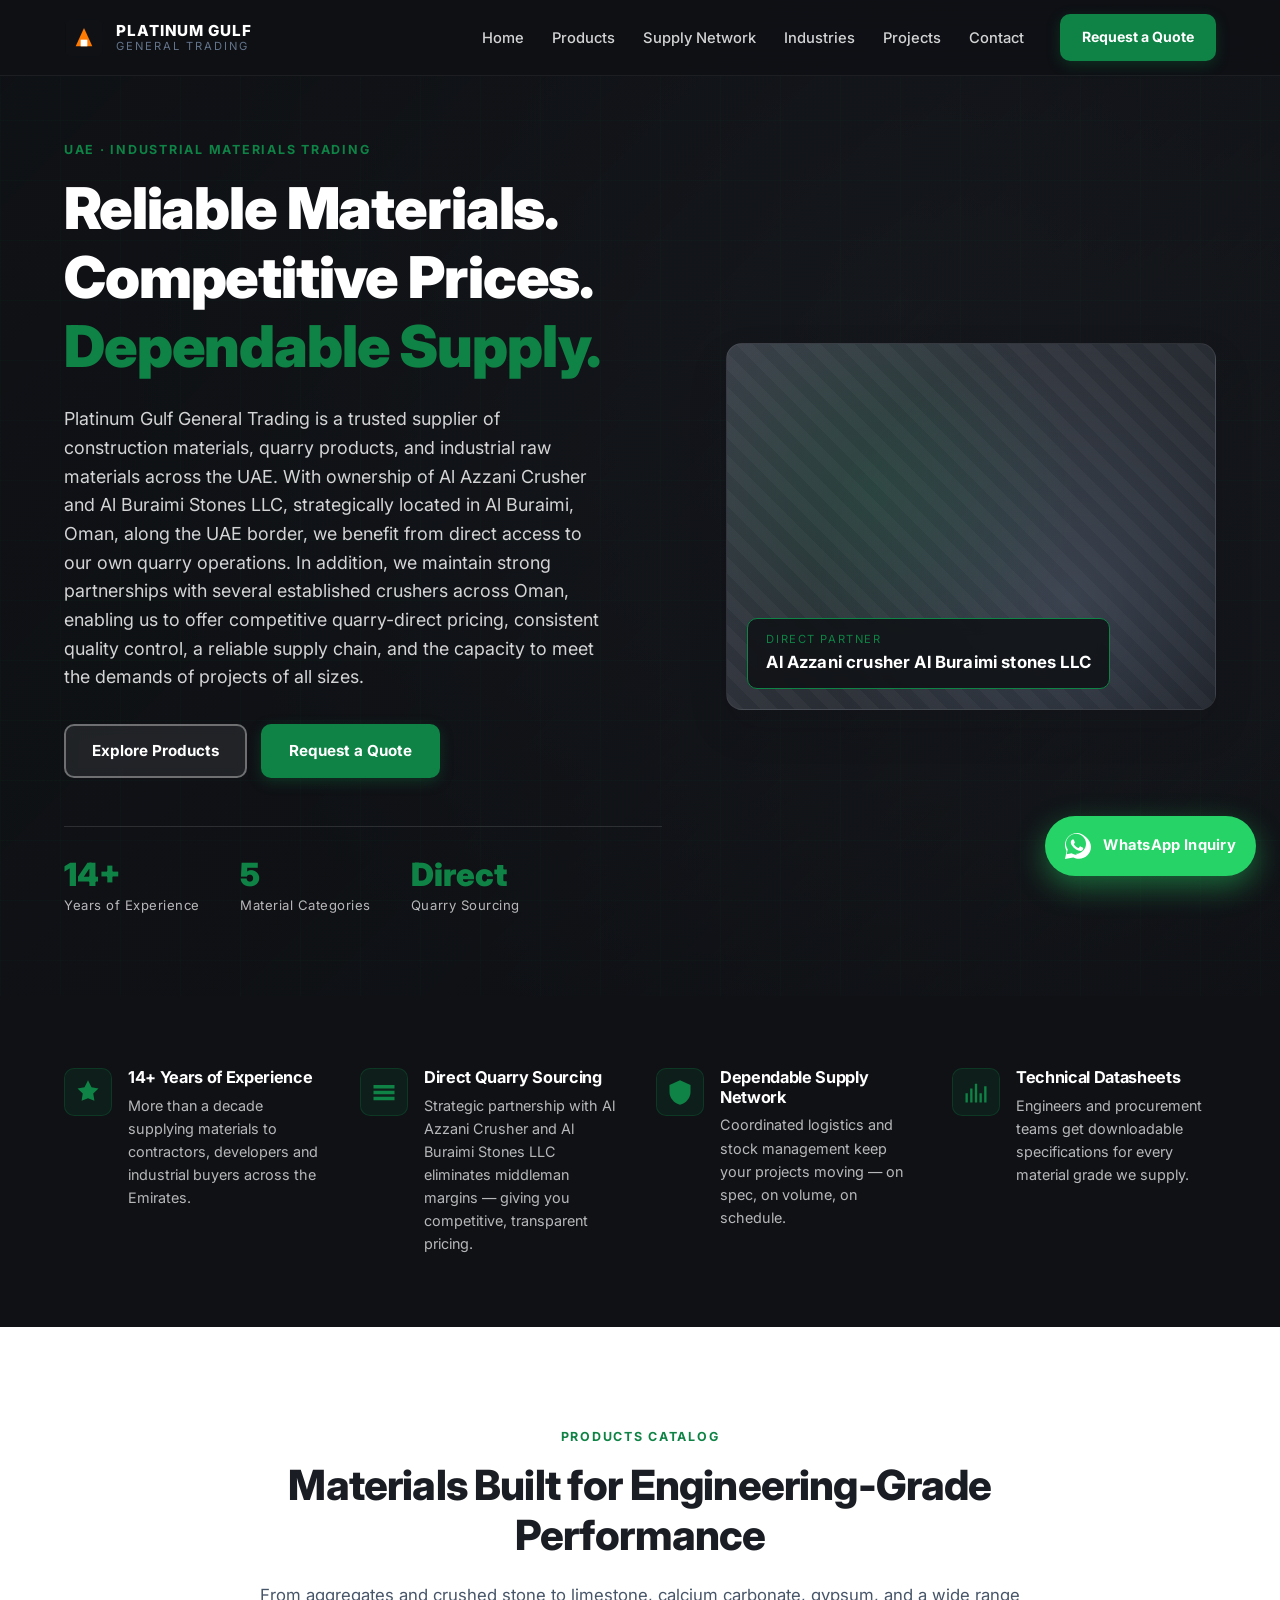
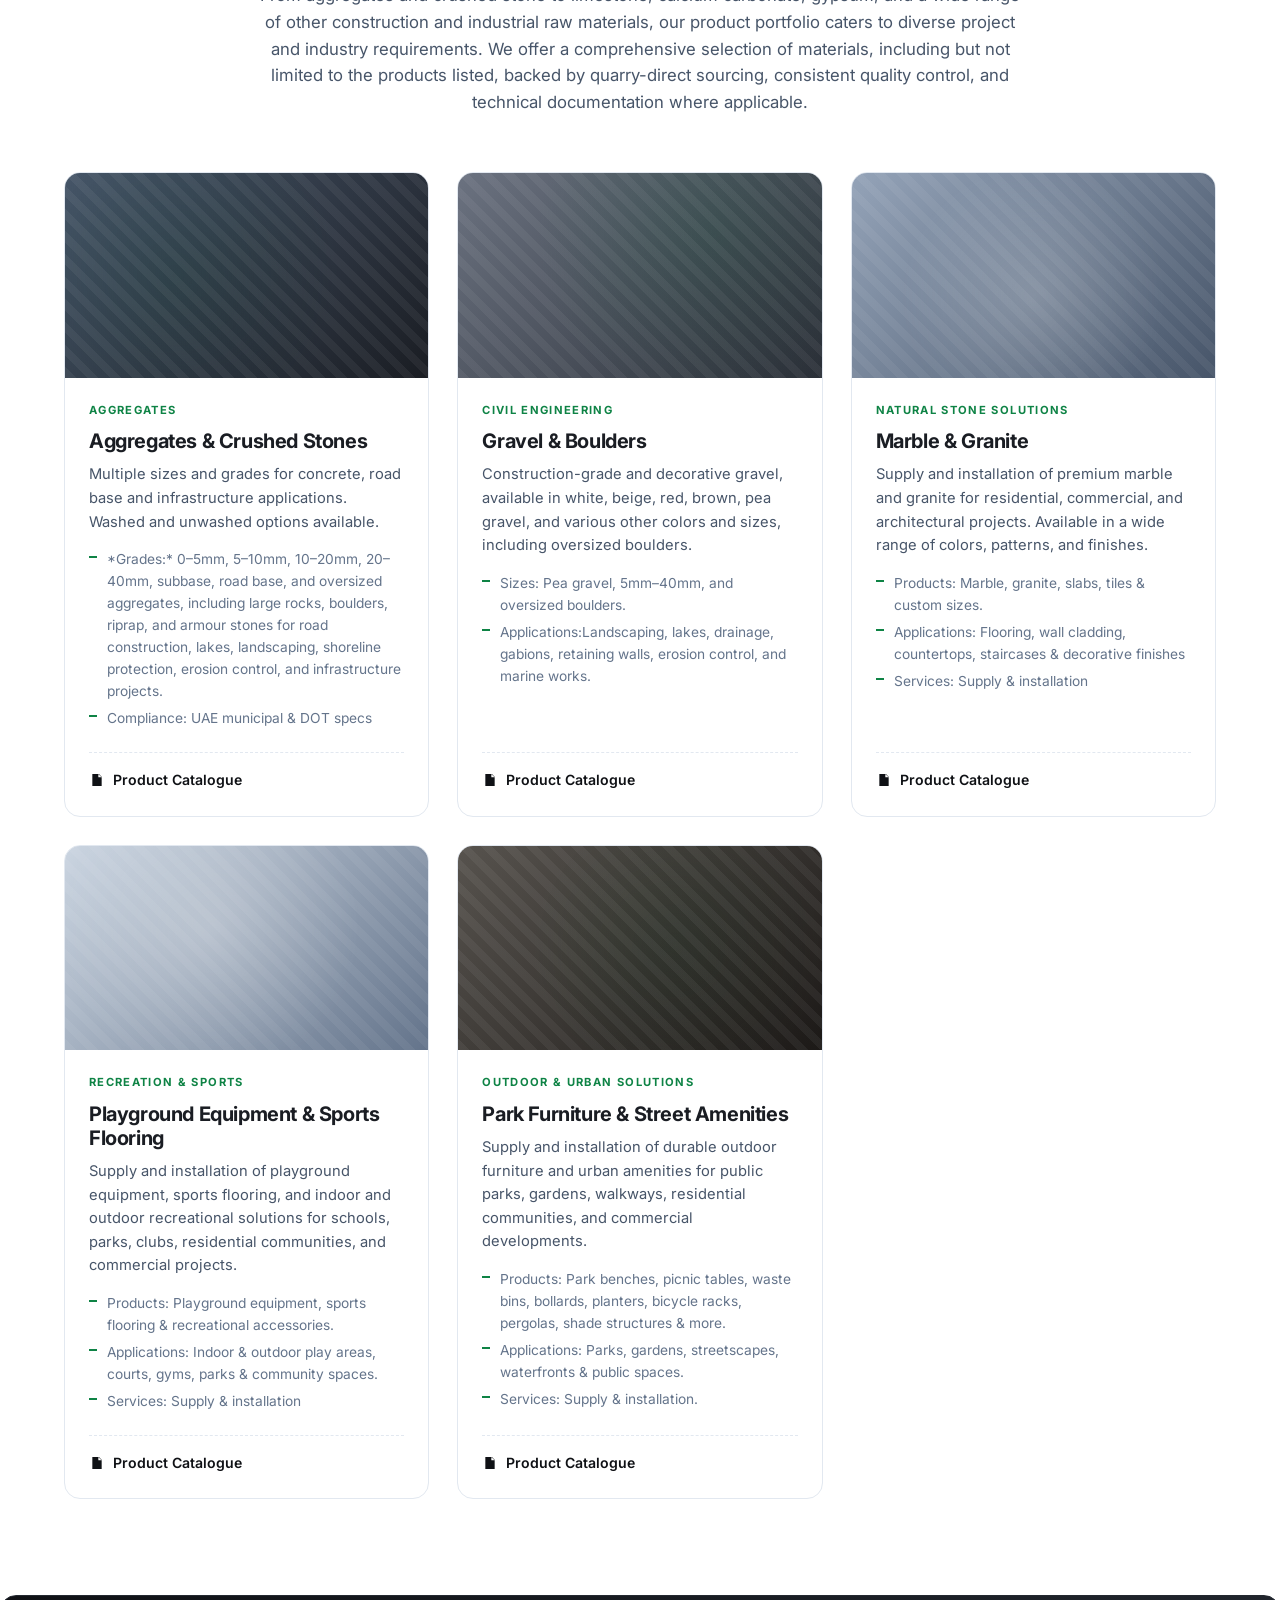
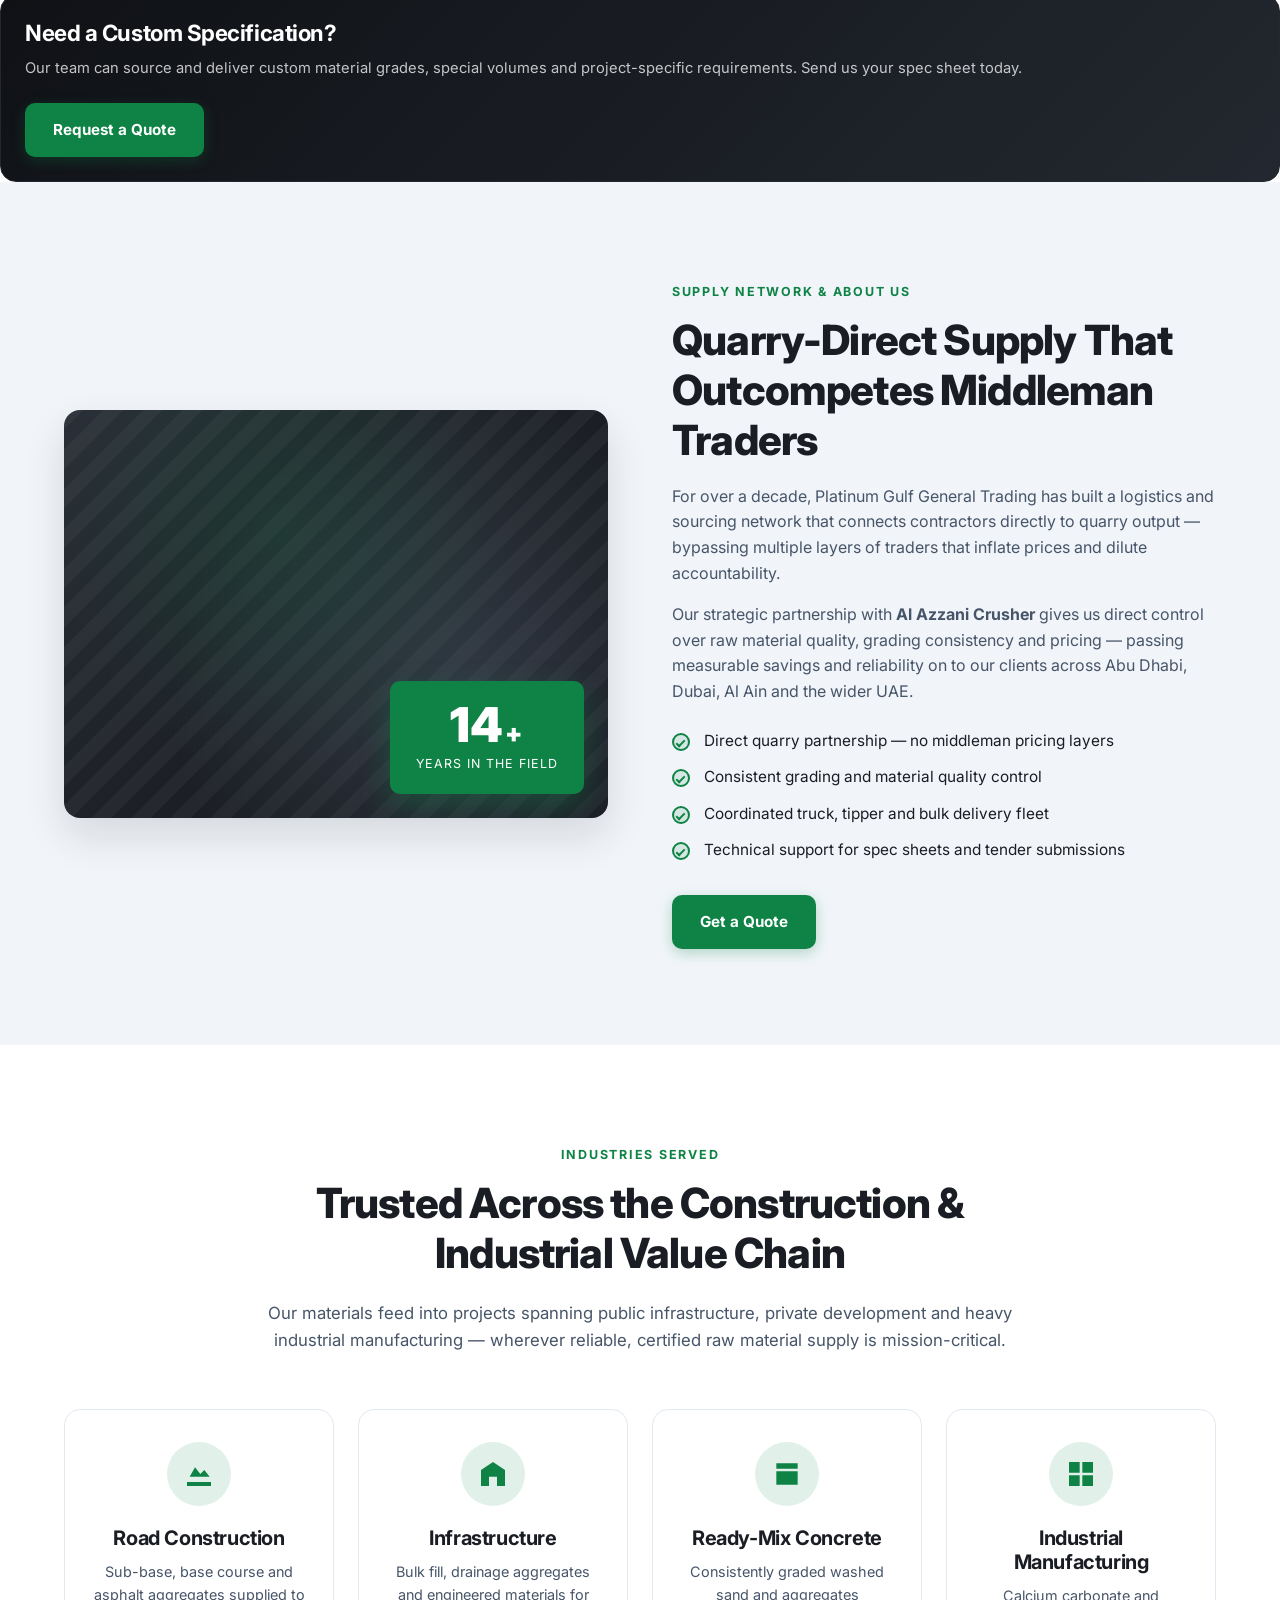
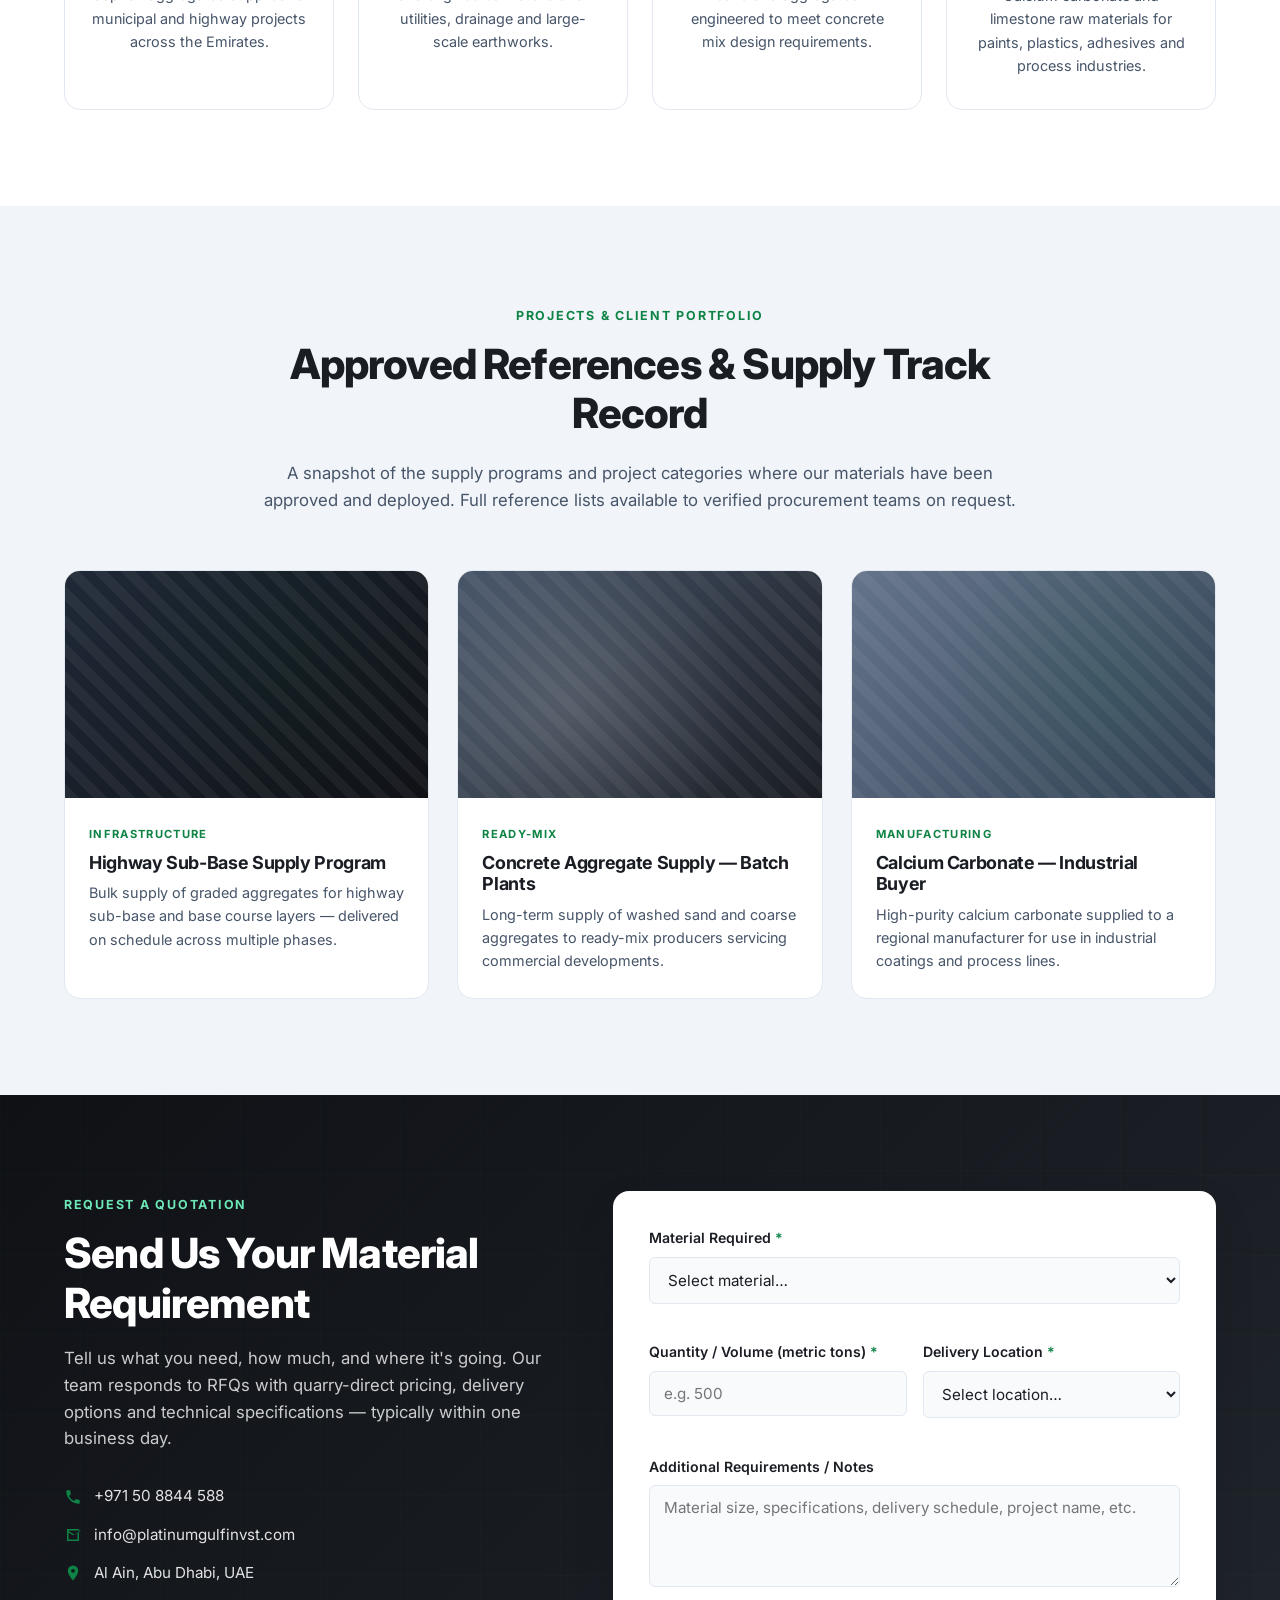
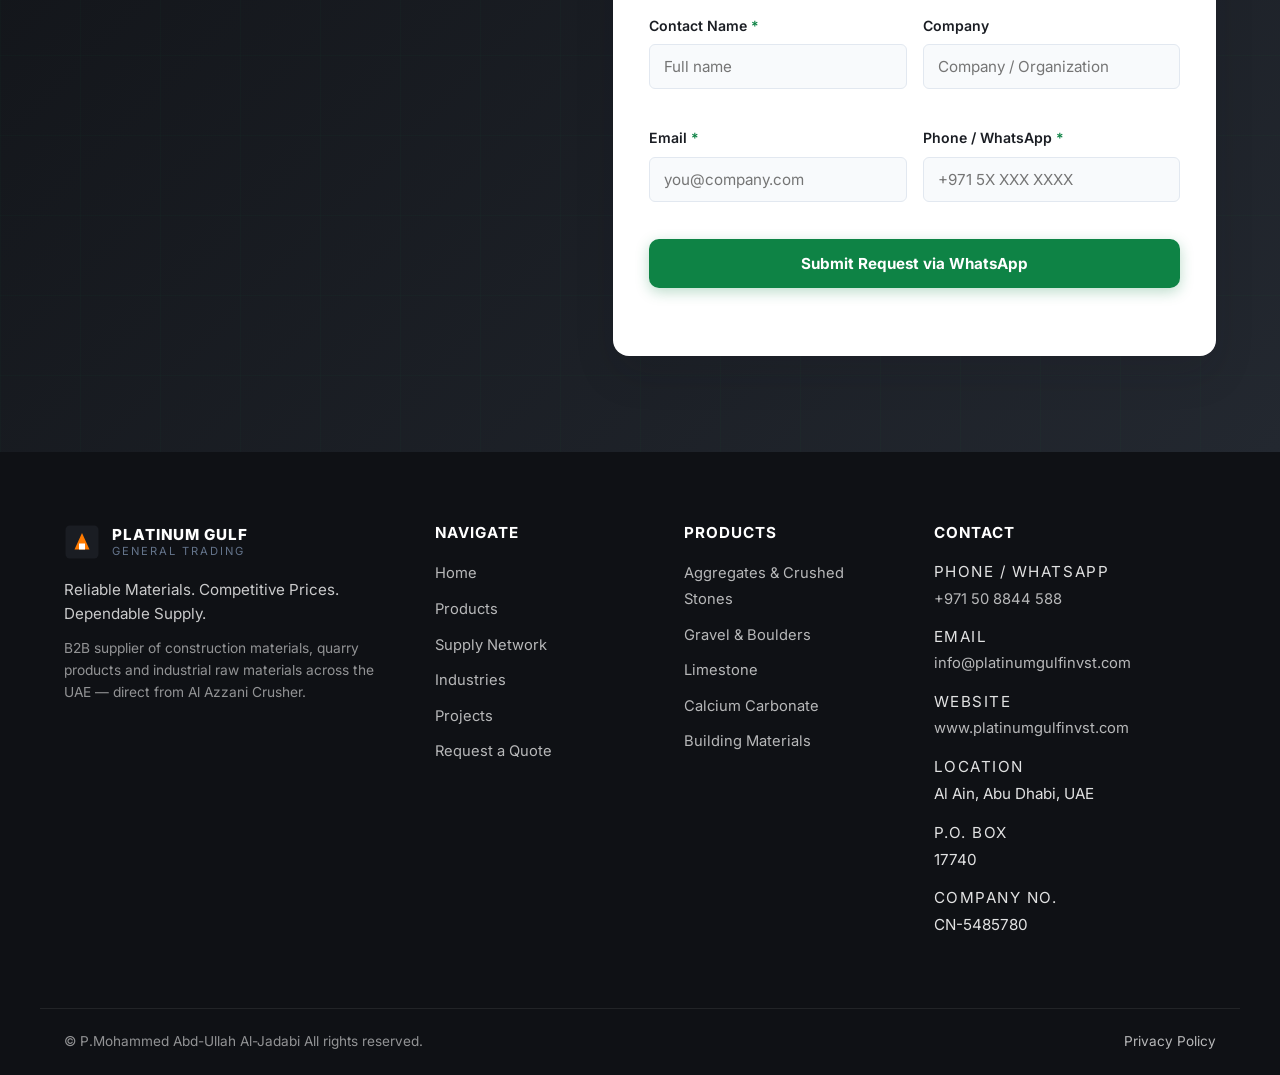
==== index.html @ f915e31e "Add files via upload" ====
<!DOCTYPE html>
<!--
=====================================================================
  PLATINUM GULF GENERAL TRADING — index.html
  -------------------------------------------------------------------
  QUICK EDIT GUIDE:
  • Change company name      → search for "PLATINUM GULF"
  • Change phone/WhatsApp    → search for "971508844588" (appears in 2 places: header nav + floating button)
  • Change email             → search for "info@platinumgulfinvst.com"
  • Change slogan            → search for "Reliable Materials"
  • Change hero heading      → search for "<h1>Reliable Materials"
  • Change SEO title/desc    → lines inside <head> (title + meta tags)
=====================================================================
-->
<html lang="en">
<head>
  <!-- ====== BASIC DOCUMENT SETTINGS ====== -->
  <meta charset="UTF-8" />
  <meta name="viewport" content="width=device-width, initial-scale=1.0" /> <!-- responsive on mobile -->
  <meta name="theme-color" content="#0f1115" /> <!-- browser bar color on mobile -->

  <!-- ====== SEO META TAGS (edit these for Google search results) ====== -->
  <title>Platinum Gulf General Trading | Construction Materials, Aggregates & Quarry Products Supplier UAE</title>
  <meta name="description" content="Platinum Gulf General Trading — Reliable Materials. Competitive Prices. Dependable Supply. B2B supplier of aggregates, crushed stone, gravel, limestone, calcium carbonate and building materials across the UAE. Direct partnership with Al Azzani Crusher." />
  <meta name="keywords" content="aggregates supplier UAE, crushed stone Al Ain, gravel supplier Abu Dhabi, limestone UAE, calcium carbonate supplier, quarry products, construction materials trading, Al Azzani Crusher, Platinum Gulf" />
  <meta name="robots" content="index, follow" /> <!-- tells Google to index this page -->

  <!-- ====== SOCIAL MEDIA PREVIEW (when shared on WhatsApp/Facebook/LinkedIn) ====== -->
  <meta property="og:type" content="website" />
  <meta property="og:title" content="Platinum Gulf General Trading | Construction Materials & Quarry Products" />
  <meta property="og:description" content="Reliable Materials. Competitive Prices. Dependable Supply. Direct quarry sourcing across the UAE." />
  <meta property="og:url" content="https://www.platinumgulfinvst.com" />

  <!-- ====== GOOGLE FONT (Inter) — to change font, replace this link + update --font-sans in style.css ====== -->
  <link rel="preconnect" href="https://fonts.googleapis.com" />
  <link rel="preconnect" href="https://fonts.gstatic.com" crossorigin />
  <link href="https://fonts.googleapis.com/css2?family=Inter:wght@400;500;600;700;800;900&display=swap" rel="stylesheet" />

  <!-- ====== LINK TO STYLESHEET ====== -->
  <link rel="stylesheet" href="style.css" />

  <!-- ====== FAVICON (the tiny icon shown in browser tab) — currently an orange square placeholder ====== -->
  <link rel="icon" href="data:image/svg+xml,%3Csvg xmlns='http://www.w3.org/2000/svg' viewBox='0 0 100 100'%3E%3Crect width='100' height='100' fill='%230f1115'/%3E%3Crect x='20' y='20' width='60' height='60' fill='%23FF7A00'/%3E%3C/svg%3E" />

  <!-- ====== STRUCTURED DATA for Google (helps you show up richer in search results) ====== -->
  <script type="application/ld+json">
  {
    "@context": "https://schema.org",
    "@type": "Organization",
    "name": "Platinum Gulf General Trading",
    "url": "https://www.platinumgulfinvst.com",
    "telephone": "+971508844588",
    "email": "info@platinumgulfinvst.com",
    "address": {
      "@type": "PostalAddress",
      "addressLocality": "Al Ain",
      "addressRegion": "Abu Dhabi",
      "addressCountry": "AE",
      "postalCode": "17740"
    },
    "description": "B2B supplier of construction materials, aggregates, quarry products and industrial raw materials across the UAE."
  }
  </script>
</head>
<body>

  <!-- =================================================================
       HEADER  —  the fixed top navigation bar
       (logo on left, links in middle, "Request a Quote" button on right)
       ================================================================= -->
  <header class="site-header" id="siteHeader">
    <div class="container header-inner">

      <!-- LOGO — replace the inline SVG with <img src="logo.png" /> if you have a real logo -->
      <a href="#home" class="logo" aria-label="Platinum Gulf General Trading — Home">
        <span class="logo-mark" aria-hidden="true">
          <svg viewBox="0 0 48 48" width="40" height="40">
            <rect x="2" y="2" width="44" height="44" rx="6" fill="#0f1115"/>
            <path d="M14 34 L24 12 L34 34 Z" fill="#FF7A00"/>
            <rect x="20" y="26" width="8" height="8" fill="#ffffff"/>
          </svg>
        </span>
        <span class="logo-text">
          <strong>PLATINUM GULF</strong>
          <small>General Trading</small>
        </span>
      </a>

      <!-- NAVIGATION — add/remove links here, must match the section IDs below -->
      <nav class="main-nav" id="mainNav" aria-label="Primary navigation">
        <button class="nav-close" id="navClose" aria-label="Close menu">&times;</button>
        <ul class="nav-list">
          <li><a href="#home" class="nav-link">Home</a></li>
          <li><a href="#products" class="nav-link">Products</a></li>
          <li><a href="#supply-network" class="nav-link">Supply Network</a></li>
          <li><a href="#industries" class="nav-link">Industries</a></li>
          <li><a href="#projects" class="nav-link">Projects</a></li>
          <li><a href="#contact" class="nav-link">Contact</a></li>
        </ul>
        <a href="#rfq" class="btn btn-primary nav-cta">Request a Quote</a>
      </nav>

      <!-- HAMBURGER BUTTON (mobile only — shows on screens ≤ 768px) -->
      <button class="nav-toggle" id="navToggle" aria-label="Open menu" aria-controls="mainNav" aria-expanded="false">
        <span></span><span></span><span></span>
      </button>
    </div>
  </header>

  <main>

    <!-- =================================================================
         HERO SECTION  —  the big top banner with slogan
         ================================================================= -->
    <section class="hero" id="home" aria-label="Introduction">
      <div class="hero-overlay"></div>
      <div class="container hero-inner">
        <div class="hero-content">
          <span class="eyebrow">UAE &middot; Industrial Materials Trading</span>
          <!-- HERO HEADLINE — this is your main slogan. Edit text here. -->
          <h1>Reliable Materials.<br />Competitive Prices.<br /><span class="accent">Dependable Supply.</span></h1>
          <p class="hero-lead">
           Platinum Gulf General Trading is a trusted supplier of construction materials,
            quarry products, and industrial raw materials across the UAE.
             With ownership of Al Azzani Crusher and Al Buraimi Stones LLC,
              strategically located in Al Buraimi, Oman, along the UAE border,
               we benefit from direct access to our own quarry operations.
                In addition, we maintain strong partnerships with several established crushers across Oman,
                 enabling us to offer competitive quarry-direct pricing, consistent quality control, a reliable supply chain,
            and the capacity to meet the demands of projects of all sizes.
          </p>
          <div class="hero-actions">
            <a href="#products" class="btn btn-ghost">Explore Products</a>
            <a href="#rfq" class="btn btn-primary">Request a Quote</a>
          </div>
          <!-- HERO STATS — quick credibility numbers (years, categories, sourcing) -->
          <ul class="hero-stats" aria-label="Company at a glance">
            <li><strong>14+</strong><span>Years of Experience</span></li>
            <li><strong>5</strong><span>Material Categories</span></li>
            <li><strong>Direct</strong><span>Quarry Sourcing</span></li>
          </ul>
        </div>
        <!-- HERO IMAGE — currently a CSS gradient placeholder. To use a real photo, see style.css → .hero-media-frame -->
        <div class="hero-media" role="img" aria-label="Industrial quarry and crushed aggregate stockpile at sunset">
          <div class="hero-media-frame"></div>
          <div class="hero-media-badge">
            <span>Direct Partner</span>
            <strong>Al Azzani crusher Al Buraimi stones LLC</strong>
          </div>
        </div>
      </div>
    </section>

    <!-- =================================================================
         TRUST BAR  —  4 dark cards highlighting why customers choose you
         ================================================================= -->
    <section class="trust-bar" aria-label="Why choose Platinum Gulf">
      <div class="container trust-grid">

        <!-- CARD 1 -->
        <article class="trust-item">
          <div class="trust-icon" aria-hidden="true">
            <svg viewBox="0 0 24 24" width="28" height="28"><path fill="currentColor" d="M12 2l3 6 6 .9-4.5 4.3 1 6.3L12 17.3 6.5 19.5l1-6.3L3 8.9 9 8z"/></svg>
          </div>
          <div>
            <h3>14+ Years of Experience</h3>
            <p>More than a decade supplying materials to contractors, developers and industrial buyers across the Emirates.</p>
          </div>
        </article>

        <!-- CARD 2 -->
        <article class="trust-item">
          <div class="trust-icon" aria-hidden="true">
            <svg viewBox="0 0 24 24" width="28" height="28"><path fill="currentColor" d="M3 6h18v3H3zm0 5h18v3H3zm0 5h18v3H3z"/></svg>
          </div>
          <div>
            <h3>Direct Quarry Sourcing</h3>
            <p>Strategic partnership with Al Azzani Crusher and Al Buraimi Stones LLC eliminates middleman margins — giving you competitive, transparent pricing.</p>
          </div>
        </article>

        <!-- CARD 3 -->
        <article class="trust-item">
          <div class="trust-icon" aria-hidden="true">
            <svg viewBox="0 0 24 24" width="28" height="28"><path fill="currentColor" d="M12 2l9 4v6c0 5-3.8 9.7-9 11C6.8 21.7 3 17 3 12V6z"/></svg>
          </div>
          <div>
            <h3>Dependable Supply Network</h3>
            <p>Coordinated logistics and stock management keep your projects moving — on spec, on volume, on schedule.</p>
          </div>
        </article>

        <!-- CARD 4 -->
        <article class="trust-item">
          <div class="trust-icon" aria-hidden="true">
            <svg viewBox="0 0 24 24" width="28" height="28"><path fill="currentColor" d="M3 13h2v8H3zm4-4h2v12H7zm4-4h2v16h-2zm4 8h2v8h-2zm4-6h2v14h-2z"/></svg>
          </div>
          <div>
            <h3>Technical Datasheets</h3>
            <p>Engineers and procurement teams get downloadable specifications for every material grade we supply.</p>
          </div>
        </article>
      </div>
    </section>

   <!-- =================================================================
        PRODUCTS CATALOG  —  5 product cards + 1 CTA card
        To add a 6th product: copy any <article class="product-card">…</article>
        block and change the text + data-variant number
        ================================================================= -->
    <section class="section" id="products" aria-labelledby="products-heading">
      <div class="container">
        <div class="section-head">
          <span class="eyebrow">Products Catalog</span>
          <h2 id="products-heading">Materials Built for Engineering-Grade Performance</h2>
          <p class="section-lead">
             From aggregates and crushed stone to limestone, calcium carbonate, gypsum,
              and a wide range of other construction and industrial raw materials,
              our product portfolio caters to diverse project and industry requirements.
               We offer a comprehensive selection of materials, including but not limited to the products listed,
               backed by quarry-direct sourcing,
            consistent quality control, and technical documentation where applicable.
          </p>
        </div>

        <div class="product-grid">

          <!-- PRODUCT 1: Aggregates -->
          <article class="product-card">
            <div class="product-thumb" data-variant="1" role="img" aria-label="Crushed aggregate stones of various sizes"></div>
            <div class="product-body">
              <span class="product-tag">Aggregates</span>
              <h3>Aggregates &amp; Crushed Stones</h3>
              <p>Multiple sizes and grades for concrete, road base and infrastructure applications. Washed and unwashed options available.</p>
              <ul class="product-specs">
                <li>*Grades:* 0–5mm, 5–10mm, 10–20mm, 20–40mm, subbase, road base, and oversized aggregates,
                    including large rocks, boulders, riprap, and armour stones for road construction,
                     lakes, landscaping, shoreline protection, erosion control,
                    and infrastructure projects.</li>
                <li>Compliance: UAE municipal &amp; DOT specs</li>
              </ul>
              <!-- DATASHEET LINK — wire up real PDF in script.js → CONFIG.datasheets -->
              <a href="#" class="product-datasheet" data-product="aggregates-crushed-stones">
                <svg viewBox="0 0 24 24" width="16" height="16" aria-hidden="true"><path fill="currentColor" d="M5 3h10l4 4v14H5zM14 3v5h5"/></svg>
                Product Catalogue
              </a>
            </div>
          </article>

          <!-- PRODUCT 2: Gravel & Boulders -->
          <article class="product-card">
            <div class="product-thumb" data-variant="2" role="img" aria-label="Gravel and boulders stockpile"></div>
            <div class="product-body">
              <span class="product-tag">Civil Engineering</span>
              <h3>Gravel &amp; Boulders</h3>
              <p>Construction-grade and decorative gravel, available in white, beige, red, brown, pea gravel, and various other colors and sizes, including oversized boulders.</p>
              <ul class="product-specs">
                <li>Sizes: Pea gravel, 5mm–40mm, and oversized boulders.</li>
                <li>Applications:Landscaping, lakes, drainage, gabions, retaining walls, erosion control, and marine works.</li>
              </ul>
              <a href="#" class="product-datasheet" data-product="gravel-boulders">
                <svg viewBox="0 0 24 24" width="16" height="16" aria-hidden="true"><path fill="currentColor" d="M5 3h10l4 4v14H5zM14 3v5h5"/></svg>
                Product Catalogue
              </a>
            </div>
          </article>

          <!-- PRODUCT 3: Limestone -->
          <article class="product-card">
            <div class="product-thumb" data-variant="3" role="img" aria-label="Limestone blocks and powder"></div>
            <div class="product-body">
              <span class="product-tag">NATURAL STONE SOLUTIONS</span>
              <h3>Marble & Granite</h3>
              <p>Supply and installation of premium marble and granite for residential, commercial, and architectural projects. Available in a wide range of colors, patterns, and finishes.</p>
              <ul class="product-specs">
                <li>Products: Marble, granite, slabs, tiles & custom sizes.</li>
                <li>Applications: Flooring, wall cladding, countertops, staircases & decorative finishes</li>
                <li>Services: Supply & installation</li>
              </ul>
              <a href="#" class="product-datasheet" data-product="limestone">
                <svg viewBox="0 0 24 24" width="16" height="16" aria-hidden="true"><path fill="currentColor" d="M5 3h10l4 4v14H5zM14 3v5h5"/></svg>
                Product Catalogue
              </a>
            </div>
          </article>

          <!-- PRODUCT 4: Calcium Carbonate -->
          <article class="product-card">
            <div class="product-thumb" data-variant="4" role="img" aria-label="Calcium carbonate raw powder"></div>
            <div class="product-body">
              <span class="product-tag">RECREATION & SPORTS</span>
              <h3>Playground Equipment & Sports Flooring</h3>
              <p>Supply and installation of playground equipment, sports flooring, and indoor and outdoor recreational solutions for schools, parks, clubs, residential communities, and commercial projects.</p>
              <ul class="product-specs">
                <li>Products: Playground equipment, sports flooring & recreational accessories.</li>
                <li>Applications: Indoor & outdoor play areas, courts, gyms, parks & community spaces.</li>
                <li>Services: Supply & installation</li>
              </ul>
              <a href="#" class="product-datasheet" data-product="calcium-carbonate">
                <svg viewBox="0 0 24 24" width="16" height="16" aria-hidden="true"><path fill="currentColor" d="M5 3h10l4 4v14H5zM14 3v5h5"/></svg>
                Product Catalogue
              </a>
            </div>
          </article>

          <!-- PRODUCT 5: Building Materials (Outdoor & Urban Solutions Catalog) -->
          <article class="product-card">
            <div class="product-thumb" data-variant="5" role="img" aria-label="General building materials"></div>
            <div class="product-body">
              <span class="product-tag">OUTDOOR & URBAN SOLUTIONS</span>
              <h3>Park Furniture & Street Amenities</h3>
              <p>Supply and installation of durable outdoor furniture and urban amenities for public parks, gardens, walkways, residential communities, and commercial developments.</p>
              <ul class="product-specs">
                <li>Products: Park benches, picnic tables, waste bins, bollards, planters, bicycle racks, pergolas, shade structures & more.</li>
                <li>Applications: Parks, gardens, streetscapes, waterfronts & public spaces.</li>
                <li>Services: Supply & installation.</li>
              </ul>
              <a href="Product-Catalog-pdf-files/Outdoor and Urban Solutions Catalog.pdf" class="product-datasheet" data-product="building-materials" target="_blank" rel="noopener">
  <svg viewBox="0 0 24 24" width="16" height="16" aria-hidden="true"><path fill="currentColor" d="M5 3h10l4 4v14H5zM14 3v5h5"/></svg>
  Product Catalogue
</a>
            </div>
          </article>

        </div>
      </div>
    </section>

          <!-- CTA CARD (dark, invites custom quote) -->
          <article class="product-card product-card-cta">
            <div class="product-body">
              <h3>Need a Custom Specification?</h3>
              <p>Our team can source and deliver custom material grades, special volumes and project-specific requirements. Send us your spec sheet today.</p>
              <a href="#rfq" class="btn btn-primary">Request a Quote</a>
            </div>
          </article>

        </div>
      </div>
    </section>

    <!-- =================================================================
         SUPPLY NETWORK / ABOUT US  —  two-column section with image + text
         ================================================================= -->
    <section class="section section-alt" id="supply-network" aria-labelledby="supply-heading">
      <div class="container two-col">
        <!-- LEFT: image placeholder with experience badge -->
        <div class="two-col-media" role="img" aria-label="Quarry crushing plant operation">
          <div class="supply-media-frame"></div>
          <div class="experience-badge">
            <strong>14<span>+</span></strong>
            <span>Years in the Field</span>
          </div>
        </div>
        <!-- RIGHT: text content -->
        <div class="two-col-content">
          <span class="eyebrow">Supply Network &amp; About Us</span>
          <h2 id="supply-heading">Quarry-Direct Supply That Outcompetes Middleman Traders</h2>
          <p>
            For over a decade, Platinum Gulf General Trading has built a logistics and sourcing network
            that connects contractors directly to quarry output — bypassing multiple layers of traders
            that inflate prices and dilute accountability.
          </p>
          <p>
            Our strategic partnership with <strong>Al Azzani Crusher</strong> gives us direct control over
            raw material quality, grading consistency and pricing — passing measurable savings and
            reliability on to our clients across Abu Dhabi, Dubai, Al Ain and the wider UAE.
          </p>
          <!-- BULLET LIST — edit any item text -->
          <ul class="check-list">
            <li>Direct quarry partnership — no middleman pricing layers</li>
            <li>Consistent grading and material quality control</li>
            <li>Coordinated truck, tipper and bulk delivery fleet</li>
            <li>Technical support for spec sheets and tender submissions</li>
          </ul>
          <div class="supply-cta-row">
            <a href="#rfq" class="btn btn-primary">Get a Quote</a>
            <!-- COMPANY PROFILE DOWNLOAD — wire up real PDF in script.js → CONFIG.companyProfileUrl -->
            <!-- <a href="#" class="btn btn-outline" id="downloadProfileBtn">
              <svg viewBox="0 0 24 24" width="16" height="16" aria-hidden="true"><path fill="currentColor" d="M12 3v10m0 0l-4-4m4 4l4-4M5 21h14"/></svg>
              Download Company Profile (PDF)
            </a> -->
          </div>
        </div>
      </div>
    </section>

    <!-- =================================================================
         INDUSTRIES SERVED  —  4-column grid of industry cards
         ================================================================= -->
    <section class="section" id="industries" aria-labelledby="industries-heading">
      <div class="container">
        <div class="section-head">
          <span class="eyebrow">Industries Served</span>
          <h2 id="industries-heading">Trusted Across the Construction &amp; Industrial Value Chain</h2>
          <p class="section-lead">
            Our materials feed into projects spanning public infrastructure, private development and
            heavy industrial manufacturing — wherever reliable, certified raw material supply is mission-critical.
          </p>
        </div>
        <div class="industries-grid">
          <!-- INDUSTRY 1 -->
          <article class="industry-card">
            <div class="industry-icon" aria-hidden="true">
              <svg viewBox="0 0 24 24" width="32" height="32"><path fill="currentColor" d="M3 18h18v3H3zM5 14l4-7 4 5 3-3 4 5H5z"/></svg>
            </div>
            <h3>Road Construction</h3>
            <p>Sub-base, base course and asphalt aggregates supplied to municipal and highway projects across the Emirates.</p>
          </article>
          <!-- INDUSTRY 2 -->
          <article class="industry-card">
            <div class="industry-icon" aria-hidden="true">
              <svg viewBox="0 0 24 24" width="32" height="32"><path fill="currentColor" d="M3 21V9l9-6 9 6v12h-6v-7H9v7z"/></svg>
            </div>
            <h3>Infrastructure</h3>
            <p>Bulk fill, drainage aggregates and engineered materials for utilities, drainage and large-scale earthworks.</p>
          </article>
          <!-- INDUSTRY 3 -->
          <article class="industry-card">
            <div class="industry-icon" aria-hidden="true">
              <svg viewBox="0 0 24 24" width="32" height="32"><path fill="currentColor" d="M4 4h16v4H4zm0 6h16v10H4zM8 14h8v2H8z"/></svg>
            </div>
            <h3>Ready-Mix Concrete</h3>
            <p>Consistently graded washed sand and aggregates engineered to meet concrete mix design requirements.</p>
          </article>
          <!-- INDUSTRY 4 -->
          <article class="industry-card">
            <div class="industry-icon" aria-hidden="true">
              <svg viewBox="0 0 24 24" width="32" height="32"><path fill="currentColor" d="M3 3h8v8H3zm10 0h8v8h-8zM3 13h8v8H3zm10 0h8v8h-8z"/></svg>
            </div>
            <h3>Industrial Manufacturing</h3>
            <p>Calcium carbonate and limestone raw materials for paints, plastics, adhesives and process industries.</p>
          </article>
        </div>
      </div>
    </section>

    <!-- =================================================================
         PROJECTS / CLIENT PORTFOLIO  —  3 sample project cards
         ================================================================= -->
    <section class="section section-alt" id="projects" aria-labelledby="projects-heading">
      <div class="container">
        <div class="section-head">
          <span class="eyebrow">Projects &amp; Client Portfolio</span>
          <h2 id="projects-heading">Approved References &amp; Supply Track Record</h2>
          <p class="section-lead">
            A snapshot of the supply programs and project categories where our materials have been
            approved and deployed. Full reference lists available to verified procurement teams on request.
          </p>
        </div>
        <div class="project-grid">
          <!-- PROJECT 1 -->
          <article class="project-card">
            <div class="project-thumb" data-variant="1" role="img" aria-label="Highway construction project"></div>
            <div class="project-body">
              <span class="project-tag">Infrastructure</span>
              <h3>Highway Sub-Base Supply Program</h3>
              <p>Bulk supply of graded aggregates for highway sub-base and base course layers — delivered on schedule across multiple phases.</p>
            </div>
          </article>
          <!-- PROJECT 2 -->
          <article class="project-card">
            <div class="project-thumb" data-variant="2" role="img" aria-label="Ready-mix concrete batch plant"></div>
            <div class="project-body">
              <span class="project-tag">Ready-Mix</span>
              <h3>Concrete Aggregate Supply — Batch Plants</h3>
              <p>Long-term supply of washed sand and coarse aggregates to ready-mix producers servicing commercial developments.</p>
            </div>
          </article>
          <!-- PROJECT 3 -->
          <article class="project-card">
            <div class="project-thumb" data-variant="3" role="img" aria-label="Industrial manufacturing facility"></div>
            <div class="project-body">
              <span class="project-tag">Manufacturing</span>
              <h3>Calcium Carbonate — Industrial Buyer</h3>
              <p>High-purity calcium carbonate supplied to a regional manufacturer for use in industrial coatings and process lines.</p>
            </div>
          </article>
        </div>
      </div>
    </section>

    <!-- =================================================================
         RFQ FORM  —  the main lead-generation form
         Fields are validated in script.js. To add a field: add HTML here
         + a validator function in script.js → validators object
         ================================================================= -->
    <section class="section rfq-section" id="rfq" aria-labelledby="rfq-heading">
      <div class="container">
        <div class="rfq-wrap">
          <!-- LEFT: intro text + contact info -->
          <div class="rfq-intro">
            <span class="eyebrow eyebrow-light">Request a Quotation</span>
            <h2 id="rfq-heading">Send Us Your Material Requirement</h2>
            <p>
              Tell us what you need, how much, and where it's going. Our team responds to RFQs
              with quarry-direct pricing, delivery options and technical specifications — typically
              within one business day.
            </p>
            <ul class="rfq-contact-list">
              <li>
                <svg viewBox="0 0 24 24" width="18" height="18" aria-hidden="true"><path fill="currentColor" d="M6.6 10.8a15 15 0 006.6 6.6l2.2-2.2a1 1 0 011-.25 11.4 11.4 0 003.6.58 1 1 0 011 1V20a1 1 0 01-1 1A17 17 0 013 4a1 1 0 011-1h3.5a1 1 0 011 1 11.4 11.4 0 00.58 3.6 1 1 0 01-.25 1z"/></svg>
                <a href="tel:+971508844588">+971 50 8844 588</a>
              </li>
              <li>
                <svg viewBox="0 0 24 24" width="18" height="18" aria-hidden="true"><path fill="currentColor" d="M4 4h16v16H4zm2 2v.5l8 5 8-5V6zm0 2.6V18h12V8.6l-6 3.75z"/></svg>
                <a href="mailto:info@platinumgulfinvst.com">info@platinumgulfinvst.com</a>
              </li>
              <li>
                <svg viewBox="0 0 24 24" width="18" height="18" aria-hidden="true"><path fill="currentColor" d="M12 2a7 7 0 00-7 7c0 5.25 7 13 7 13s7-7.75 7-13a7 7 0 00-7-7zm0 9.5A2.5 2.5 0 1112 6.5a2.5 2.5 0 010 5z"/></svg>
                Al Ain, Abu Dhabi, UAE
              </li>
            </ul>
          </div>

<!-- RIGHT: the actual form -->
          <form class="rfq-form" id="rfqForm" novalidate>
            <!-- MATERIAL DROPDOWN -->
            <div class="form-row">
              <label for="material">Material Required <span class="req">*</span></label>
              <select id="material" name="material" required>
                <option value="" disabled selected>Select material…</option>
                <option value="Aggregates / Crushed Stone">Aggregates / Crushed Stone</option>
                <option value="Gravel & Boulders">Gravel &amp; Boulders</option>
                <option value="Limestone">Limestone</option>
                <option value="Calcium Carbonate">Calcium Carbonate</option>
                <option value="Building Materials">Building Materials</option>
                <option value="New Material">New Material</option>
              </select>
              <small class="error-text" data-error-for="material"></small>
            </div>

            <!-- QUANTITY + LOCATION (side-by-side on desktop) -->
            <div class="form-grid-2">
              <div class="form-row">
                <label for="quantity">Quantity / Volume (metric tons) <span class="req">*</span></label>
                <input type="number" id="quantity" name="quantity" min="1" step="0.01" placeholder="e.g. 500" required />
                <small class="error-text" data-error-for="quantity"></small>
              </div>
              <div class="form-row">
                <label for="location">Delivery Location <span class="req">*</span></label>
                <select id="location" name="location" required>
                  <option value="" disabled selected>Select location…</option>
                  <option value="Abu Dhabi">Abu Dhabi</option>
                  <option value="Dubai">Dubai</option>
                  <option value="Al Ain">Al Ain</option>
                  <option value="Northern Emirates">Northern Emirates</option>
                  <option value="Other UAE">Other UAE</option>
                </select>
                <small class="error-text" data-error-for="location"></small>
              </div>
            </div>

            <!-- NOTES (optional) -->
            <div class="form-row">
              <label for="notes">Additional Requirements / Notes</label>
              <textarea id="notes" name="notes" rows="4" placeholder="Material size, specifications, delivery schedule, project name, etc."></textarea>
            </div>

            <!-- NAME + COMPANY -->
            <div class="form-grid-2">
              <div class="form-row">
                <label for="name">Contact Name <span class="req">*</span></label>
                <input type="text" id="name" name="name" placeholder="Full name" required />
                <small class="error-text" data-error-for="name"></small>
              </div>
              <div class="form-row">
                <label for="company">Company</label>
                <input type="text" id="company" name="company" placeholder="Company / Organization" />
              </div>
            </div>

            <!-- EMAIL + PHONE -->
            <div class="form-grid-2">
              <div class="form-row">
                <label for="email">Email <span class="req">*</span></label>
                <input type="email" id="email" name="email" placeholder="you@company.com" required />
                <small class="error-text" data-error-for="email"></small>
              </div>
              <div class="form-row">
                <label for="phone">Phone / WhatsApp <span class="req">*</span></label>
                <input type="tel" id="phone" name="phone" placeholder="+971 5X XXX XXXX" required />
                <small class="error-text" data-error-for="phone"></small>
              </div>
            </div>

            <button type="submit" id="submitBtn" class="btn btn-primary btn-block">Submit Request via WhatsApp</button>
            <!-- SUCCESS/ERROR MESSAGE -->
            <p class="form-footnote" id="formSuccess" role="status" aria-live="polite"></p>
          </form>
        </div>
      </div>
    </section>

  </main>

  <!-- =================================================================
       FOOTER  —  contact info + nav links
       ================================================================= -->
  <footer class="site-footer" id="contact" aria-labelledby="footer-heading">
    <h2 id="footer-heading" class="sr-only">Contact &amp; Footer</h2>
    <div class="container footer-grid">

      <!-- COLUMN 1: brand + tagline -->
      <div class="footer-col footer-brand">
        <a href="#home" class="logo logo-light" aria-label="Platinum Gulf General Trading — Home">
          <span class="logo-mark" aria-hidden="true">
            <svg viewBox="0 0 48 48" width="36" height="36">
              <rect x="2" y="2" width="44" height="44" rx="6" fill="#1a1d23"/>
              <path d="M14 34 L24 12 L34 34 Z" fill="#FF7A00"/>
              <rect x="20" y="26" width="8" height="8" fill="#ffffff"/>
            </svg>
          </span>
          <span class="logo-text">
            <strong>PLATINUM GULF</strong>
            <small>General Trading</small>
          </span>
        </a>
        <p>Reliable Materials. Competitive Prices. Dependable Supply.</p>
        <p class="footer-tagline">B2B supplier of construction materials, quarry products and industrial raw materials across the UAE — direct from Al Azzani Crusher.</p>
      </div>

      <!-- COLUMN 2: navigation links -->
      <div class="footer-col">
        <h3>Navigate</h3>
        <ul>
          <li><a href="#home">Home</a></li>
          <li><a href="#products">Products</a></li>
          <li><a href="#supply-network">Supply Network</a></li>
          <li><a href="#industries">Industries</a></li>
          <li><a href="#projects">Projects</a></li>
          <li><a href="#rfq">Request a Quote</a></li>
        </ul>
      </div>

      <!-- COLUMN 3: product links -->
      <div class="footer-col">
        <h3>Products</h3>
        <ul>
          <li><a href="#products">Aggregates &amp; Crushed Stones</a></li>
          <li><a href="#products">Gravel &amp; Boulders</a></li>
          <li><a href="#products">Limestone</a></li>
          <li><a href="#products">Calcium Carbonate</a></li>
          <li><a href="#products">Building Materials</a></li>
        </ul>
      </div>

      <!-- COLUMN 4: contact details — pulled from letterhead -->
      <div class="footer-col footer-contact">
        <h3>Contact</h3>
        <ul>
          <li>
            <span class="footer-label">Phone / WhatsApp</span>
            <a href="tel:+971508844588">+971 50 8844 588</a>
          </li>
          <li>
            <span class="footer-label">Email</span>
            <a href="mailto:info@platinumgulfinvst.com">info@platinumgulfinvst.com</a>
          </li>
          <li>
            <span class="footer-label">Website</span>
            <a href="https://www.platinumgulfinvst.com" target="_blank" rel="noopener">www.platinumgulfinvst.com</a>
          </li>
          <li>
            <span class="footer-label">Location</span>
            <span>Al Ain, Abu Dhabi, UAE</span>
          </li>
          <li>
            <span class="footer-label">P.O. Box</span>
            <span>17740</span>
          </li>
          <li>
            <span class="footer-label">Company No.</span>
            <span>CN-5485780</span>
          </li>
        </ul>
      </div>

    </div>

    <!-- FOOTER BOTTOM — copyright + legal links -->
    <div class="footer-bottom">
      <div class="container footer-bottom-inner">
        <p>&copy; <span id="year"></span> P.Mohammed Abd-Ullah Al-Jadabi All rights reserved.</p>
        <div class="footer-bottom-links">
          <a href="#" id="privacyPolicyLink">Privacy Policy</a>
          <!-- <a href="#" id="downloadProfileFooter">Download Company Profile</a> -->
        </div>
      </div>
    </div>
  </footer>

  <!-- =================================================================
       FLOATING WHATSAPP BUTTON  —  bottom-right, on every page
       To change the number: edit the wa.me URL below + CONFIG.whatsappNumber in script.js
       ================================================================= -->
  <a href="https://wa.me/971508844588?text=Hello%20Platinum%20Gulf%2C%20I%20have%20an%20inquiry%20about%20your%20materials."
     class="whatsapp-float"
     id="whatsappFloat"
     target="_blank"
     rel="noopener"
     aria-label="Chat with Platinum Gulf on WhatsApp">
    <svg viewBox="0 0 32 32" width="32" height="32" aria-hidden="true">
      <path fill="#ffffff" d="M16 3C9.4 3 4 8.4 4 15c0 2.1.6 4.1 1.6 5.9L4 29l8.3-1.6c1.7.9 3.6 1.4 5.7 1.4 6.6 0 12-5.4 12-12S22.6 3 16 3zm0 21.8c-1.8 0-3.5-.5-5-1.4l-.4-.2-4.9 1 1-4.8-.2-.4c-1-1.6-1.5-3.4-1.5-5.3 0-5.5 4.5-10 10-10s10 4.5 10 10-4.5 10.1-10 10.1zm5.5-7.4c-.3-.2-1.8-.9-2-1s-.5-.2-.7.2-.8 1-1 1.2-.4.2-.7.1c-1.8-.9-3-1.6-4.2-3.6-.3-.5.3-.5.9-1.6.1-.2 0-.4 0-.5s-.7-1.6-.9-2.2c-.2-.6-.5-.5-.7-.5h-.6c-.2 0-.5.1-.8.4s-1 1-1 2.5 1.1 2.9 1.2 3.1c.2.2 2.1 3.3 5.2 4.6 2 .8 2.7.9 3.7.8.6-.1 1.8-.7 2.1-1.5.3-.7.3-1.3.2-1.5-.1-.1-.3-.2-.6-.3z"/>
    </svg>
    <span class="whatsapp-label">WhatsApp Inquiry</span>
  </a>

  <!-- LOAD JS (defer = loads after HTML is parsed) -->
  <script src="script.js" defer></script>
</body>
</html>
---- style.css ----
/* =========================================================
   PLATINUM GULF GENERAL TRADING — style.css
   ---------------------------------------------------------
   QUICK EDIT GUIDE:
   • Change MAIN GREEN color   → line 13: --color-accent
   • Change DARK CHARCOAL      → line 9: --color-charcoal
   • Change FONT FAMILY        → line 26: --font-sans
                              + also update Google Fonts link in index.html <head>
   • Change CONTAINER WIDTH    → line 36: --container (default 1200px)
   • Change BUTTON RADIUS      → line 30: --radius-md
   • Add a real HERO IMAGE     → search for ".hero-media-frame"
                              + replace gradient with: background-image: url('assets/your-image.jpg');
   • Add a real PRODUCT IMAGE  → search for ".product-thumb[data-variant="1"]"
                              + same pattern, repeat for variants 2-5
   ========================================================= */

/* =========================================================
   1. DESIGN TOKENS  —  all colors, fonts, sizes live here
      Change these values ONCE and the whole site updates.
   ========================================================= */
:root {
  /* --- Core brand colors --- */
  --color-charcoal: #0f1115;        /* main dark background */
  --color-charcoal-2: #1a1d23;      /* slightly lighter charcoal */
  --color-charcoal-3: #232830;      /* even lighter charcoal */
  --color-slate: #475569;           /* slate grey for body text */
  --color-slate-light: #64748b;     /* lighter slate for captions */
  --color-slate-50: #f8fafc;        /* very light slate (input bg) */
  --color-slate-100: #f1f5f9;       /* light slate (alt section bg) */
  --color-slate-200: #e2e8f0;       /* borders */
  --color-slate-300: #cbd5e1;       /* darker borders */
  --color-white: #ffffff;

  /* --- Accent (green) — change here to retheme whole site --- */
  --color-accent: #0e8345;          /* MAIN GREEN — your brand corporate accent */
  --color-accent-dark: #0b6835;     /* darker green for hover states */
  --color-accent-soft: rgba(14, 131, 69, 0.12); /* soft green for icon backgrounds */

  /* --- Status colors --- */
  --color-success: #16a34a;         /* green for form success */
  --color-error: #dc2626;           /* red for form errors */

  /* --- Typography --- */
  --font-sans: 'Inter', -apple-system, BlinkMacSystemFont, 'Segoe UI', Roboto, Helvetica, Arial, sans-serif;

  /* --- Border radius --- */
  --radius-sm: 6px;
  --radius-md: 10px;
  --radius-lg: 16px;
  --radius-xl: 24px;

  /* --- Shadows --- */
  --shadow-sm: 0 1px 2px rgba(15, 17, 21, 0.06);
  --shadow-md: 0 6px 20px rgba(15, 17, 21, 0.08);
  --shadow-lg: 0 18px 40px rgba(15, 17, 21, 0.12);

  /* --- Layout --- */
  --container: 1200px;              /* max width of content */
  --header-h: 76px;                 /* header height (also used to offset hero) */

  /* --- Animation timing --- */
  --transition: 220ms cubic-bezier(0.4, 0, 0.2, 1);
}

/* =========================================================
   2. BASE RESET  —  normalize browser defaults
   ========================================================= */
*, *::before, *::after { box-sizing: border-box; }
html { scroll-behavior: smooth; }   /* smooth scroll when clicking nav links */

body {
  margin: 0;
  font-family: var(--font-sans);
  font-size: 16px;
  line-height: 1.6;
  color: var(--color-charcoal-2);
  background: var(--color-white);
  -webkit-font-smoothing: antialiased;
  -moz-osx-font-smoothing: grayscale;
}

img { max-width: 100%; display: block; }
a { color: inherit; text-decoration: none; transition: color var(--transition); }
ul { margin: 0; padding: 0; list-style: none; }
button { font-family: inherit; cursor: pointer; border: 0; background: none; }

/* Headings — base sizes; small screens use clamp() to scale automatically */
h1, h2, h3, h4 { margin: 0 0 0.5em; line-height: 1.2; font-weight: 800; letter-spacing: -0.02em; }
h1 { font-size: clamp(2.2rem, 5vw, 3.6rem); font-weight: 900; }
h2 { font-size: clamp(1.8rem, 3.5vw, 2.6rem); }
h3 { font-size: 1.25rem; font-weight: 700; }
p { margin: 0 0 1em; }

/* Screen-reader-only text (for accessibility) */
.sr-only {
  position: absolute; width: 1px; height: 1px;
  padding: 0; margin: -1px; overflow: hidden;
  clip: rect(0,0,0,0); white-space: nowrap; border: 0;
}

/* =========================================================
   3. LAYOUT HELPERS  —  container + section spacing
   ========================================================= */
.container {
  width: 100%;
  max-width: var(--container);
  margin: 0 auto;
  padding: 0 24px;
}

.section { padding: 96px 0; }              /* standard section vertical padding */
.section-alt { background: var(--color-slate-100); }  /* alternate grey background */

.section-head {
  max-width: 760px;
  margin: 0 auto 56px;
  text-align: center;
}
.section-lead { color: var(--color-slate); font-size: 1.05rem; }

/* Eyebrow = small uppercase label above headings */
.eyebrow {
  display: inline-block;
  font-size: 0.78rem;
  font-weight: 700;
  letter-spacing: 0.14em;
  text-transform: uppercase;
  color: var(--color-accent);
  margin-bottom: 14px;
}
.eyebrow-light { color: #6ee7b7; }   /* lighter green for dark backgrounds */

.accent { color: var(--color-accent); }

/* =========================================================
   4. BUTTONS  —  3 styles: primary (green), ghost (transparent), outline (border)
   ========================================================= */
.btn {
  display: inline-flex;
  align-items: center;
  justify-content: center;
  gap: 8px;
  padding: 13px 26px;
  font-size: 0.95rem;
  font-weight: 700;
  border-radius: var(--radius-md);
  transition: all var(--transition);
  white-space: nowrap;
  cursor: pointer;
  border: 2px solid transparent;
}
/* PRIMARY — green CTA button */
.btn-primary {
  background: var(--color-accent);
  color: var(--color-white);
  box-shadow: 0 4px 14px rgba(14, 131, 69, 0.28);
}
.btn-primary:hover {
  background: var(--color-accent-dark);
  transform: translateY(-2px);
  box-shadow: 0 8px 20px rgba(14, 131, 69, 0.4);
}
/* GHOST — for dark backgrounds (e.g. hero) */
.btn-ghost {
  background: rgba(255,255,255,0.08);
  color: var(--color-white);
  border-color: rgba(255,255,255,0.35);
  backdrop-filter: blur(6px);
}
.btn-ghost:hover { background: rgba(255,255,255,0.18); border-color: var(--color-white); }
/* OUTLINE — for light backgrounds */
.btn-outline {
  background: transparent;
  color: var(--color-charcoal);
  border-color: var(--color-slate-300);
}
.btn-outline:hover { border-color: var(--color-accent); color: var(--color-accent); }
.btn-block { width: 100%; }   /* full-width button (used in form) */

/* =========================================================
   5. HEADER + NAVIGATION  —  fixed top bar
   ========================================================= */
.site-header {
  position: fixed;
  top: 0; left: 0; right: 0;
  height: var(--header-h);
  background: rgba(15, 17, 21, 0.92);   /* semi-transparent charcoal */
  backdrop-filter: blur(14px);
  -webkit-backdrop-filter: blur(14px);
  border-bottom: 1px solid rgba(255,255,255,0.06);
  z-index: 100;
  transition: background var(--transition), box-shadow var(--transition);
}
/* When user scrolls down, header becomes solid + gets shadow (toggled by JS) */
.site-header.scrolled {
  background: var(--color-charcoal);
  box-shadow: 0 4px 20px rgba(0,0,0,0.25);
}
.header-inner {
  display: flex;
  align-items: center;
  justify-content: space-between;
  height: 100%;
}

/* LOGO */
.logo { display: inline-flex; align-items: center; gap: 12px; color: var(--color-white); }
.logo-mark { display: inline-flex; }
.logo-text { display: flex; flex-direction: column; line-height: 1; }
.logo-text strong { font-size: 0.95rem; font-weight: 800; letter-spacing: 0.06em; }
.logo-text small {
  font-size: 0.7rem;
  letter-spacing: 0.18em;
  text-transform: uppercase;
  color: var(--color-slate-light);
  margin-top: 3px;
}

/* NAV */
.main-nav { display: flex; align-items: center; gap: 36px; }
.nav-list { display: flex; align-items: center; gap: 28px; }
.nav-link {
  font-size: 0.92rem;
  font-weight: 500;
  color: rgba(255,255,255,0.82);
  position: relative;
  padding: 6px 0;
}
/* Animated underline on nav links */
.nav-link::after {
  content: '';
  position: absolute;
  left: 0; bottom: 0;
  height: 2px;
  width: 0;
  background: var(--color-accent);
  transition: width var(--transition);
}
.nav-link:hover { color: var(--color-white); }
.nav-link:hover::after,
.nav-link.active::after { width: 100%; }   /* .active is set by JS scroll-spy */

.nav-cta { padding: 10px 20px; font-size: 0.88rem; }

/* HAMBURGER — hidden on desktop, shown on mobile */
.nav-toggle { display: none; flex-direction: column; gap: 5px; padding: 8px; }
.nav-toggle span {
  display: block;
  width: 24px;
  height: 2px;
  background: var(--color-white);
  transition: all var(--transition);
}
/* When menu is open, hamburger morphs into an X */
.nav-toggle[aria-expanded="true"] span:nth-child(1) { transform: translateY(7px) rotate(45deg); }
.nav-toggle[aria-expanded="true"] span:nth-child(2) { opacity: 0; }
.nav-toggle[aria-expanded="true"] span:nth-child(3) { transform: translateY(-7px) rotate(-45deg); }

/* Close (X) button inside mobile drawer */
.nav-close { display: none; position: absolute; top: 18px; right: 18px; font-size: 2rem; color: var(--color-white); line-height: 1; }

/* =========================================================
   6. HERO SECTION  —  big top banner with headline + image
   ========================================================= */
.hero {
  position: relative;
  /* Dark gradient background with subtle grid pattern overlay */
  background:
    linear-gradient(135deg, rgba(15,17,21,0.92) 0%, rgba(15,17,21,0.78) 60%, rgba(15,17,21,0.55) 100%),
    radial-gradient(circle at 70% 30%, #2a2f37 0%, #0f1115 70%);
  color: var(--color-white);
  padding: calc(var(--header-h) + 60px) 0 80px;
  overflow: hidden;
}
/* Subtle grid pattern over the hero background */
.hero::before {
  content: '';
  position: absolute;
  inset: 0;
  background-image:
    linear-gradient(rgba(14,131,69,0.04) 1px, transparent 1px),
    linear-gradient(90deg, rgba(14,131,69,0.04) 1px, transparent 1px);
  background-size: 60px 60px;
  pointer-events: none;
}
.hero-overlay { display: none; }
.hero-inner {
  position: relative;
  display: grid;
  grid-template-columns: 1.1fr 0.9fr;   /* text | image */
  gap: 64px;
  align-items: center;
}
.hero-content { max-width: 620px; }
.hero-content .eyebrow { color: var(--color-accent); }
.hero-content h1 { margin-bottom: 24px; }
.hero-lead {
  font-size: 1.12rem;
  color: rgba(255,255,255,0.82);
  margin-bottom: 32px;
  max-width: 540px;
}
.hero-actions { display: flex; gap: 14px; flex-wrap: wrap; margin-bottom: 48px; }

/* Hero stats */
.hero-stats {
  display: flex;
  gap: 40px;
  flex-wrap: wrap;
  padding-top: 32px;
  border-top: 1px solid rgba(255,255,255,0.12);
}
.hero-stats li { display: flex; flex-direction: column; gap: 4px; }
.hero-stats strong { font-size: 2rem; font-weight: 900; color: var(--color-accent); line-height: 1; }
.hero-stats span { font-size: 0.82rem; color: rgba(255,255,255,0.7); letter-spacing: 0.04em; }

/* HERO IMAGE */
.hero-media {
  position: relative;
  aspect-ratio: 4 / 3;
  border-radius: var(--radius-lg);
  overflow: hidden;
  background: linear-gradient(135deg, #3a3f48 0%, #1a1d23 100%);
  box-shadow: var(--shadow-lg);
  border: 1px solid rgba(255,255,255,0.08);
}
.hero-media-frame {
  position: absolute;
  inset: 0;
  background-image:
    radial-gradient(circle at 30% 40%, rgba(14,131,69,0.18), transparent 50%),
    radial-gradient(circle at 70% 70%, rgba(100,116,139,0.35), transparent 60%),
    repeating-linear-gradient(45deg, rgba(255,255,255,0.03) 0 12px, transparent 12px 24px);
}
/* Floating badge on the hero image */
.hero-media-badge {
  position: absolute;
  bottom: 20px; left: 20px;
  background: rgba(15,17,21,0.85);
  border: 1px solid var(--color-accent);
  border-radius: var(--radius-md);
  padding: 12px 18px;
  backdrop-filter: blur(8px);
}
.hero-media-badge span {
  display: block;
  font-size: 0.7rem;
  letter-spacing: 0.14em;
  text-transform: uppercase;
  color: var(--color-accent);
}
.hero-media-badge strong { font-size: 1.05rem; color: var(--color-white); letter-spacing: 0.01em; }

/* =========================================================
   7. TRUST BAR  —  4 dark cards under the hero
   ========================================================= */
.trust-bar { background: var(--color-charcoal); color: var(--color-white); padding: 72px 0; }
.trust-grid { display: grid; grid-template-columns: repeat(4, 1fr); gap: 32px; }
.trust-item { display: flex; gap: 16px; align-items: flex-start; }
.trust-icon {
  flex-shrink: 0;
  width: 48px; height: 48px;
  display: inline-flex;
  align-items: center;
  justify-content: center;
  border-radius: var(--radius-md);
  background: var(--color-accent-soft);
  color: var(--color-accent);
  border: 1px solid rgba(14,131,69,0.25);
}
.trust-item h3 { color: var(--color-white); font-size: 1.02rem; margin-bottom: 6px; }
.trust-item p { font-size: 0.9rem; color: rgba(255,255,255,0.7); margin: 0; }

/* =========================================================
   8. PRODUCTS GRID  —  3-column grid of product cards
   ========================================================= */
.product-grid { display: grid; grid-template-columns: repeat(3, 1fr); gap: 28px; }
.product-card {
  background: var(--color-white);
  border: 1px solid var(--color-slate-200);
  border-radius: var(--radius-lg);
  overflow: hidden;
  display: flex;
  flex-direction: column;
  transition: transform var(--transition), box-shadow var(--transition), border-color var(--transition);
}
.product-card:hover {
  transform: translateY(-6px);
  box-shadow: var(--shadow-lg);
  border-color: var(--color-accent);
}

/* PRODUCT IMAGE PLACEHOLDERS */
.product-thumb { aspect-ratio: 16 / 9; position: relative; overflow: hidden; }
.product-thumb[data-variant="1"] {
  background: linear-gradient(135deg, #475569 0%, #1a1d23 100%),
              radial-gradient(circle at 30% 50%, rgba(14,131,69,0.15), transparent 60%);
  background-blend-mode: overlay;
}
.product-thumb[data-variant="2"] {
  background: linear-gradient(135deg, #6b7280 0%, #2a2f37 100%),
              radial-gradient(circle at 70% 30%, rgba(14,131,69,0.18), transparent 60%);
  background-blend-mode: overlay;
}
.product-thumb[data-variant="3"] {
  background: linear-gradient(135deg, #94a3b8 0%, #475569 100%),
              radial-gradient(circle at 50% 60%, rgba(255,255,255,0.18), transparent 60%);
  background-blend-mode: overlay;
}
.product-thumb[data-variant="4"] {
  background: linear-gradient(135deg, #cbd5e1 0%, #64748b 100%),
              radial-gradient(circle at 40% 40%, rgba(255,255,255,0.25), transparent 60%);
  background-blend-mode: overlay;
}
.product-thumb[data-variant="5"] {
  background: linear-gradient(135deg, #57534e 0%, #1c1917 100%),
              radial-gradient(circle at 60% 50%, rgba(14,131,69,0.12), transparent 60%);
  background-blend-mode: overlay;
}
.product-thumb::after {
  content: '';
  position: absolute;
  inset: 0;
  background-image: repeating-linear-gradient(45deg, rgba(255,255,255,0.05) 0 8px, transparent 8px 16px);
}

.product-body { padding: 24px; display: flex; flex-direction: column; flex: 1; }
.product-tag {
  display: inline-block;
  font-size: 0.7rem;
  font-weight: 700;
  letter-spacing: 0.12em;
  text-transform: uppercase;
  color: var(--color-accent);
  margin-bottom: 10px;
}
.product-body h3 { margin-bottom: 10px; }
.product-body > p { color: var(--color-slate); font-size: 0.92rem; margin-bottom: 14px; }

.product-specs { margin-bottom: 18px; }
.product-specs li {
  font-size: 0.86rem;
  color: var(--color-slate-light);
  padding-left: 18px;
  position: relative;
  margin-bottom: 5px;
}
.product-specs li::before {
  content: '';
  position: absolute;
  left: 0; top: 8px;
  width: 8px; height: 2px;
  background: var(--color-accent);
}

.product-datasheet {
  margin-top: auto;
  display: inline-flex;
  align-items: center;
  gap: 8px;
  font-size: 0.88rem;
  font-weight: 600;
  color: var(--color-charcoal);
  padding-top: 16px;
  border-top: 1px dashed var(--color-slate-200);
}
.product-datasheet:hover { color: var(--color-accent); }

.product-card-cta {
  background: linear-gradient(135deg, var(--color-charcoal) 0%, var(--color-charcoal-3) 100%);
  color: var(--color-white);
  justify-content: center;
  text-align: left;
  border: 1px solid var(--color-charcoal-3);
}
.product-card-cta:hover { border-color: var(--color-accent); }
.product-card-cta h3 { color: var(--color-white); font-size: 1.4rem; }
.product-card-cta p { color: rgba(255,255,255,0.75); }
.product-card-cta .btn { align-self: flex-start; margin-top: 8px; }

/* =========================================================
   9. TWO-COLUMN SECTION  —  used for Supply Network / About
   ========================================================= */
.two-col { display: grid; grid-template-columns: 1fr 1fr; gap: 64px; align-items: center; }
.two-col-media {
  position: relative;
  aspect-ratio: 4 / 3;
  border-radius: var(--radius-lg);
  overflow: hidden;
  background: linear-gradient(135deg, #2a2f37 0%, #0f1115 100%);
  box-shadow: var(--shadow-lg);
}
.supply-media-frame {
  position: absolute;
  inset: 0;
  background-image:
    radial-gradient(circle at 40% 30%, rgba(14,131,69,0.18), transparent 55%),
    radial-gradient(circle at 75% 70%, rgba(100,116,139,0.35), transparent 60%),
    repeating-linear-gradient(135deg, rgba(255,255,255,0.04) 0 14px, transparent 14px 28px);
}
.experience-badge {
  position: absolute;
  bottom: 24px; right: 24px;
  background: var(--color-accent);
  color: var(--color-white);
  padding: 20px 26px;
  border-radius: var(--radius-md);
  text-align: center;
  box-shadow: 0 12px 30px rgba(14,131,69,0.35);
}
.experience-badge strong { font-size: 3rem; font-weight: 900; line-height: 1; display: inline-flex; align-items: baseline; }
.experience-badge strong span { font-size: 1.6rem; margin-left: 2px; }
.experience-badge span { display: block; font-size: 0.78rem; letter-spacing: 0.08em; margin-top: 4px; text-transform: uppercase; }

.two-col-content h2 { margin-bottom: 18px; }
.two-col-content p { color: var(--color-slate); }

.check-list { margin: 24px 0 32px; }
.check-list li {
  position: relative;
  padding-left: 32px;
  margin-bottom: 12px;
  font-size: 0.96rem;
  color: var(--color-charcoal-2);
}
.check-list li::before {
  content: '';
  position: absolute;
  left: 0; top: 4px;
  width: 18px; height: 18px;
  background: var(--color-accent-soft);
  border: 2px solid var(--color-accent);
  border-radius: 50%;
}
.check-list li::after {
  content: '';
  position: absolute;
  left: 6px; top: 9px;
  width: 5px; height: 9px;
  border: solid var(--color-accent);
  border-width: 0 2px 2px 0;
  transform: rotate(45deg);
}
.supply-cta-row { display: flex; gap: 14px; flex-wrap: wrap; }

/* =========================================================
   10. INDUSTRIES GRID  —  4-column icon+text cards
   ========================================================= */
.industries-grid { display: grid; grid-template-columns: repeat(4, 1fr); gap: 24px; }
.industry-card {
  background: var(--color-white);
  border: 1px solid var(--color-slate-200);
  border-radius: var(--radius-lg);
  padding: 32px 24px;
  text-align: center;
  transition: all var(--transition);
}
.industry-card:hover {
  border-color: var(--color-accent);
  transform: translateY(-4px);
  box-shadow: var(--shadow-md);
}
.industry-icon {
  width: 64px; height: 64px;
  margin: 0 auto 20px;
  display: inline-flex;
  align-items: center;
  justify-content: center;
  border-radius: 50%;
  background: var(--color-accent-soft);
  color: var(--color-accent);
  transition: background var(--transition), color var(--transition);
}
.industry-card:hover .industry-icon { background: var(--color-accent); color: var(--color-white); }
.industry-card h3 { margin-bottom: 10px; }
.industry-card p { font-size: 0.9rem; color: var(--color-slate); margin: 0; }

/* =========================================================
   11. PROJECTS GRID  —  3-column project cards
   ========================================================= */
.project-grid { display: grid; grid-template-columns: repeat(3, 1fr); gap: 28px; }
.project-card {
  background: var(--color-white);
  border: 1px solid var(--color-slate-200);
  border-radius: var(--radius-lg);
  overflow: hidden;
  transition: all var(--transition);
}
.project-card:hover {
  transform: translateY(-4px);
  box-shadow: var(--shadow-lg);
  border-color: var(--color-accent);
}
.project-thumb { aspect-ratio: 16 / 10; position: relative; overflow: hidden; }
.project-thumb[data-variant="1"] {
  background: linear-gradient(135deg, #1f2937 0%, #0f1115 100%),
              radial-gradient(circle at 60% 40%, rgba(14,131,69,0.2), transparent 60%);
  background-blend-mode: overlay;
}
.project-thumb[data-variant="2"] {
  background: linear-gradient(135deg, #475569 0%, #1a1d23 100%),
              radial-gradient(circle at 30% 60%, rgba(255,255,255,0.15), transparent 60%);
  background-blend-mode: overlay;
}
.project-thumb[data-variant="3"] {
  background: linear-gradient(135deg, #64748b 0%, #334155 100%),
              radial-gradient(circle at 70% 50%, rgba(14,131,69,0.15), transparent 60%);
  background-blend-mode: overlay;
}
.project-thumb::after {
  content: '';
  position: absolute;
  inset: 0;
  background-image: repeating-linear-gradient(45deg, rgba(255,255,255,0.05) 0 10px, transparent 10px 20px);
}
.project-body { padding: 22px 24px 26px; }
.project-tag {
  display: inline-block;
  font-size: 0.7rem;
  font-weight: 700;
  letter-spacing: 0.12em;
  text-transform: uppercase;
  color: var(--color-accent);
  margin-bottom: 8px;
}
.project-body h3 { font-size: 1.12rem; margin-bottom: 8px; }
.project-body p { font-size: 0.9rem; color: var(--color-slate); margin: 0; }

/* =========================================================
   12. RFQ FORM SECTION  —  dark section with white form card
   ========================================================= */
.rfq-section {
  background: linear-gradient(135deg, var(--color-charcoal) 0%, var(--color-charcoal-3) 100%);
  color: var(--color-white);
  position: relative;
  overflow: hidden;
}
.rfq-section::before {
  content: '';
  position: absolute;
  inset: 0;
  background-image:
    linear-gradient(rgba(14,131,69,0.04) 1px, transparent 1px),
    linear-gradient(90deg, rgba(14,131,69,0.04) 1px, transparent 1px);
  background-size: 80px 80px;
  pointer-events: none;
}
.rfq-wrap {
  position: relative;
  display: grid;
  grid-template-columns: 0.9fr 1.1fr;
  gap: 56px;
  align-items: start;
}
.rfq-intro h2 { margin-bottom: 16px; }
.rfq-intro p { color: rgba(255,255,255,0.78); font-size: 1.05rem; margin-bottom: 32px; }

.rfq-contact-list { display: flex; flex-direction: column; gap: 14px; }
.rfq-contact-list li { display: flex; align-items: center; gap: 12px; font-size: 0.95rem; color: rgba(255,255,255,0.88); }
.rfq-contact-list svg { color: var(--color-accent); flex-shrink: 0; }
.rfq-contact-list a:hover { color: var(--color-accent); }

.rfq-form {
  background: var(--color-white);
  color: var(--color-charcoal-2);
  padding: 36px;
  border-radius: var(--radius-lg);
  box-shadow: var(--shadow-lg);
}
.form-row { margin-bottom: 20px; }
.form-grid-2 { display: grid; grid-template-columns: 1fr 1fr; gap: 16px; }
.form-row label {
  display: block;
  font-size: 0.88rem;
  font-weight: 600;
  margin-bottom: 7px;
  color: var(--color-charcoal-2);
}
.req { color: var(--color-accent); }
.form-row input,
.form-row select,
.form-row textarea {
  width: 100%;
  padding: 12px 14px;
  font-size: 0.95rem;
  font-family: inherit;
  color: var(--color-charcoal-2);
  background: var(--color-slate-50);
  border: 1px solid var(--color-slate-200);
  border-radius: var(--radius-sm);
  transition: all var(--transition);
}
.form-row input:focus,
.form-row select:focus,
.form-row textarea:focus {
  outline: none;
  border-color: var(--color-accent);
  background: var(--color-white);
  box-shadow: 0 0 0 3px var(--color-accent-soft);
}
.form-row input.invalid,
.form-row select.invalid,
.form-row textarea.invalid {
  border-color: var(--color-error);
  background: rgba(220, 38, 38, 0.04);
}
.error-text {
  display: block;
  margin-top: 5px;
  font-size: 0.8rem;
  color: var(--color-error);
  min-height: 1em;
}
.form-footnote {
  margin: 14px 0 0;
  font-size: 0.92rem;
  font-weight: 600;
  color: var(--color-success);
  text-align: center;
  min-height: 1.2em;
}

/* =========================================================
   13. FOOTER
   ========================================================= */
.site-footer {
  background: var(--color-charcoal);
  color: rgba(255,255,255,0.7);
  padding: 72px 0 0;
}
.footer-grid {
  display: grid;
  grid-template-columns: 1.6fr 1fr 1fr 1.4fr;
  gap: 48px;
  padding-bottom: 56px;
  border-bottom: 1px solid rgba(255,255,255,0.08);
}
.footer-brand .logo { margin-bottom: 18px; }
.footer-brand p { color: rgba(255,255,255,0.78); margin-bottom: 10px; font-size: 0.95rem; }
.footer-tagline { color: rgba(255,255,255,0.55) !important; font-size: 0.86rem !important; line-height: 1.6; }

.footer-col h3 {
  color: var(--color-white);
  font-size: 0.95rem;
  font-weight: 700;
  letter-spacing: 0.06em;
  text-transform: uppercase;
  margin-bottom: 18px;
}
.footer-col ul li { margin-bottom: 10px; }
.footer-col ul li a { color: rgba(255,255,255,0.7); font-size: 0.92rem; }
.footer-col ul li a:hover { color: var(--color-accent); }

.footer-contact ul li { display: flex; flex-direction: column; margin-bottom: 14px; }
.footer-label {
  font-size: 0.72rem;
  letter-spacing: 0.1em;
  text-transform: uppercase;
  color: rgba(255,255,255,0.5);
  margin-bottom: 3px;
}
.footer-contact a, .footer-contact span { font-size: 0.95rem; color: rgba(255,255,255,0.88); }
.footer-contact a:hover { color: var(--color-accent); }

.footer-bottom { padding: 22px 0; }
.footer-bottom-inner { display: flex; justify-content: space-between; align-items: center; gap: 16px; flex-wrap: wrap; }
.footer-bottom p { margin: 0; font-size: 0.85rem; color: rgba(255,255,255,0.55); }
.footer-bottom-links { display: flex; gap: 24px; }
.footer-bottom-links a { font-size: 0.85rem; color: rgba(255,255,255,0.7); }
.footer-bottom-links a:hover { color: var(--color-accent); }

/* =========================================================
   14. FLOATING WHATSAPP BUTTON
   ========================================================= */
.whatsapp-float {
  position: fixed;
  right: 24px; bottom: 24px;
  display: inline-flex;
  align-items: center;
  gap: 10px;
  background: #25d366;
  color: var(--color-white);
  padding: 14px 20px 14px 16px;
  border-radius: 50px;
  box-shadow: 0 10px 30px rgba(37, 211, 102, 0.45);
  z-index: 90;
  transition: transform var(--transition), box-shadow var(--transition);
  animation: pulse 2.6s ease-in-out infinite;
}
.whatsapp-float:hover {
  transform: scale(1.05);
  box-shadow: 0 14px 36px rgba(37, 211, 102, 0.55);
}
.whatsapp-label { font-size: 0.92rem; font-weight: 700; letter-spacing: 0.02em; }
@keyframes pulse {
  0%, 100% { box-shadow: 0 10px 30px rgba(37, 211, 102, 0.45); }
  50%      { box-shadow: 0 10px 30px rgba(37, 211, 102, 0.45), 0 0 0 14px rgba(37, 211, 102, 0); }
}

/* =========================================================
   15. RESPONSIVE — TABLET & MOBILE MEDIA QUERIES
   ========================================================= */
@media (max-width: 1024px) {
  .section { padding: 72px 0; }
  .hero-inner { grid-template-columns: 1fr; gap: 40px; }
  .hero-media { max-width: 520px; }
  .trust-grid { grid-template-columns: repeat(2, 1fr); gap: 28px; }
  .product-grid { grid-template-columns: repeat(2, 1fr); }
  .industries-grid { grid-template-columns: repeat(2, 1fr); }
  .project-grid { grid-template-columns: repeat(2, 1fr); }
  .two-col { grid-template-columns: 1fr; gap: 40px; }
  .two-col-media { max-width: 560px; }
  .rfq-wrap { grid-template-columns: 1fr; gap: 40px; }
  .footer-grid { grid-template-columns: 1fr 1fr; gap: 36px; }
}

@media (max-width: 768px) {
  :root { --header-h: 64px; }
  .container { padding: 0 18px; }
  .section { padding: 56px 0; }
  .section-head { margin-bottom: 36px; }

  .main-nav {
    position: fixed;
    top: 0; right: 0;
    height: 100vh;
    width: min(320px, 86vw);
    background: var(--color-charcoal);
    flex-direction: column;
    align-items: flex-start;
    justify-content: flex-start;
    gap: 0;
    padding: 80px 28px 28px;
    transform: translateX(100%);
    transition: transform var(--transition);
    box-shadow: -10px 0 40px rgba(0,0,0,0.4);
    z-index: 99;
  }
  .main-nav.open { transform: translateX(0); }
  .nav-list { flex-direction: column; align-items: flex-start; gap: 0; width: 100%; }
  .nav-list li { width: 100%; border-bottom: 1px solid rgba(255,255,255,0.06); }
  .nav-link { display: block; padding: 16px 0; font-size: 1rem; }
  .nav-cta { margin-top: 20px; width: 100%; padding: 14px; text-align: center; }
  .nav-toggle { display: flex; z-index: 101; }
  .nav-close { display: block; }

  .hero { padding: calc(var(--header-h) + 40px) 0 56px; }
  .hero-stats { gap: 24px; }
  .hero-stats strong { font-size: 1.5rem; }
  .hero-actions .btn { flex: 1; min-width: 0; padding: 12px 18px; }

  .trust-bar { padding: 56px 0; }
  .trust-grid { grid-template-columns: 1fr; gap: 24px; }

  .product-grid { grid-template-columns: 1fr; }
  .industries-grid { grid-template-columns: 1fr; }
  .project-grid { grid-template-columns: 1fr; }

  .rfq-form { padding: 24px; }
  .form-grid-2 { grid-template-columns: 1fr; }

  .footer-grid { grid-template-columns: 1fr; gap: 32px; }
  .footer-bottom-inner { flex-direction: column; align-items: flex-start; gap: 10px; }

  .whatsapp-label { display: none; }
  .whatsapp-float { padding: 14px; }
}

@media (max-width: 420px) {
  .hero-content h1 { font-size: 2rem; }
  .hero-stats { gap: 18px; }
  .experience-badge { padding: 14px 18px; bottom: 14px; right: 14px; }
  .experience-badge strong { font-size: 2.2rem; }
}

@media (prefers-reduced-motion: reduce) {
  *, *::before, *::after {
    animation-duration: 0.01ms !important;
    animation-iteration-count: 1 !important;
    transition-duration: 0.01ms !important;
    scroll-behavior: auto !important;
  }
  .whatsapp-float { animation: none; }
}
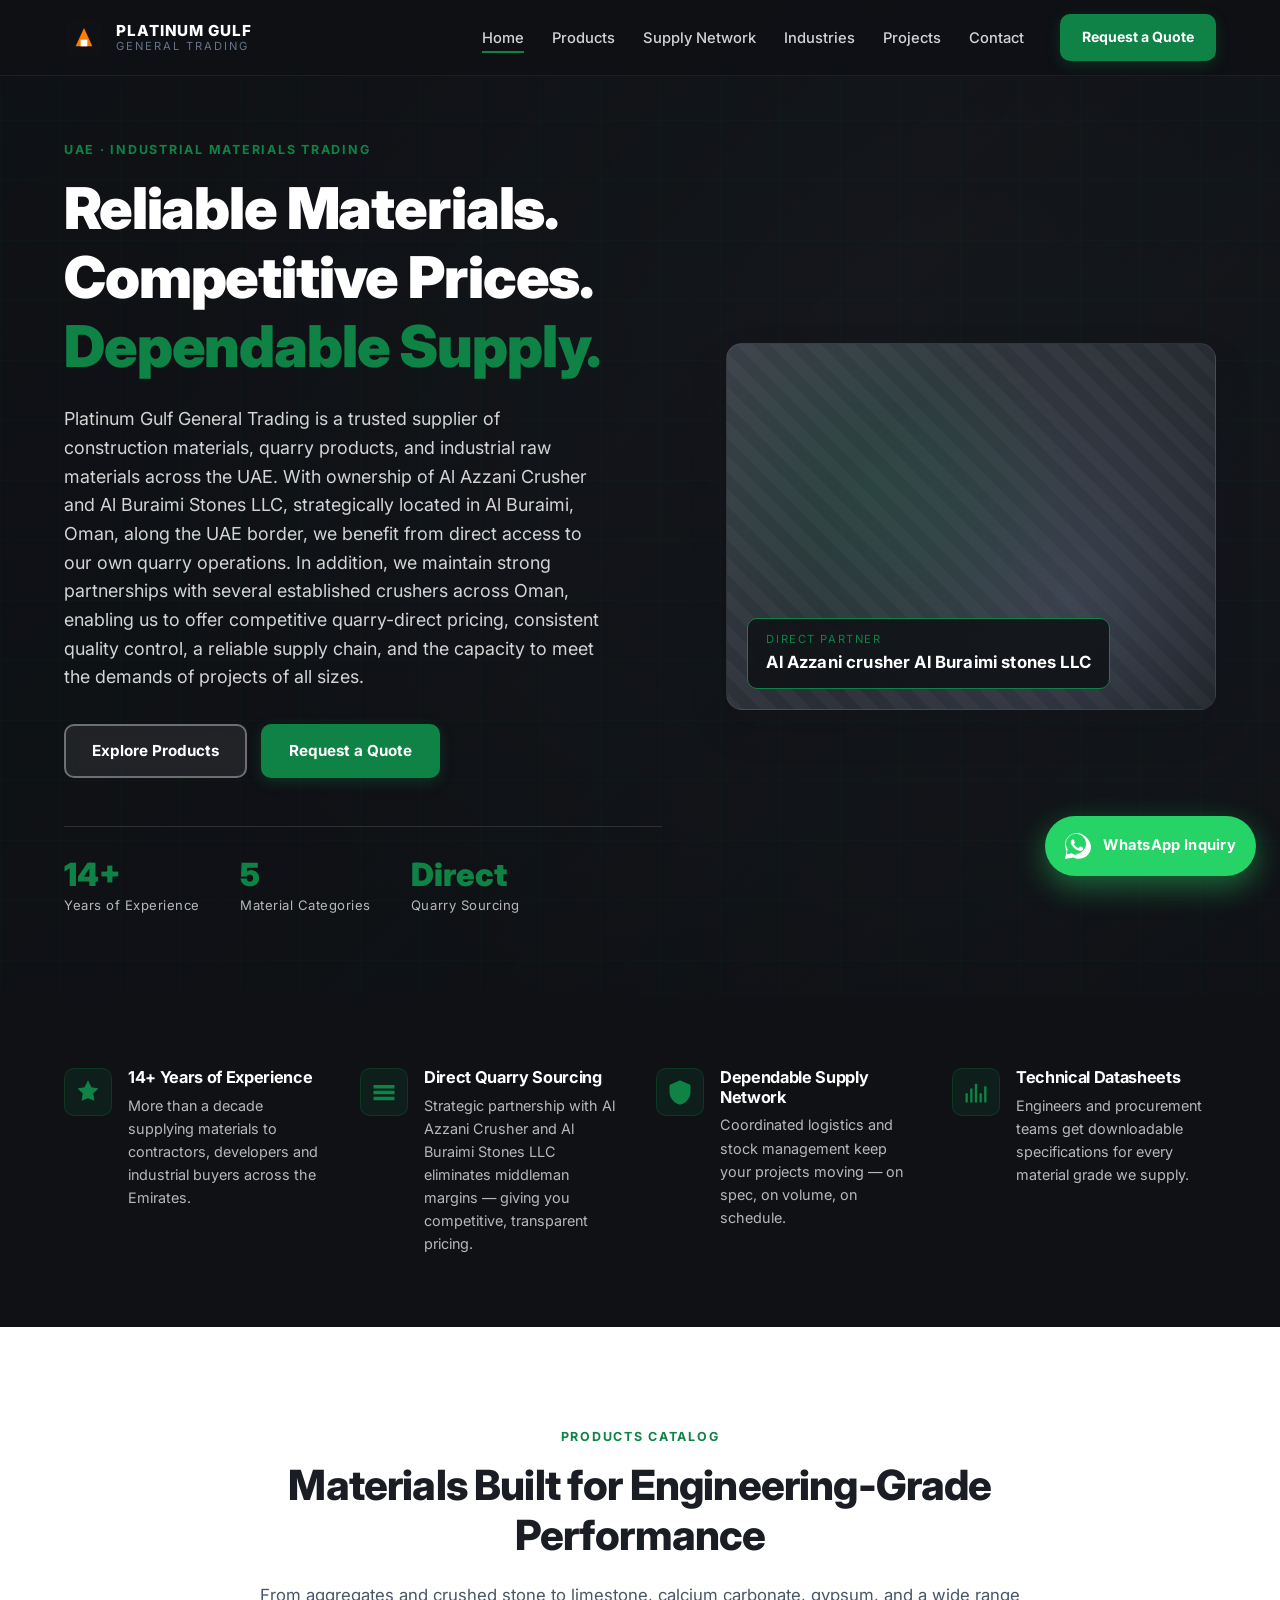
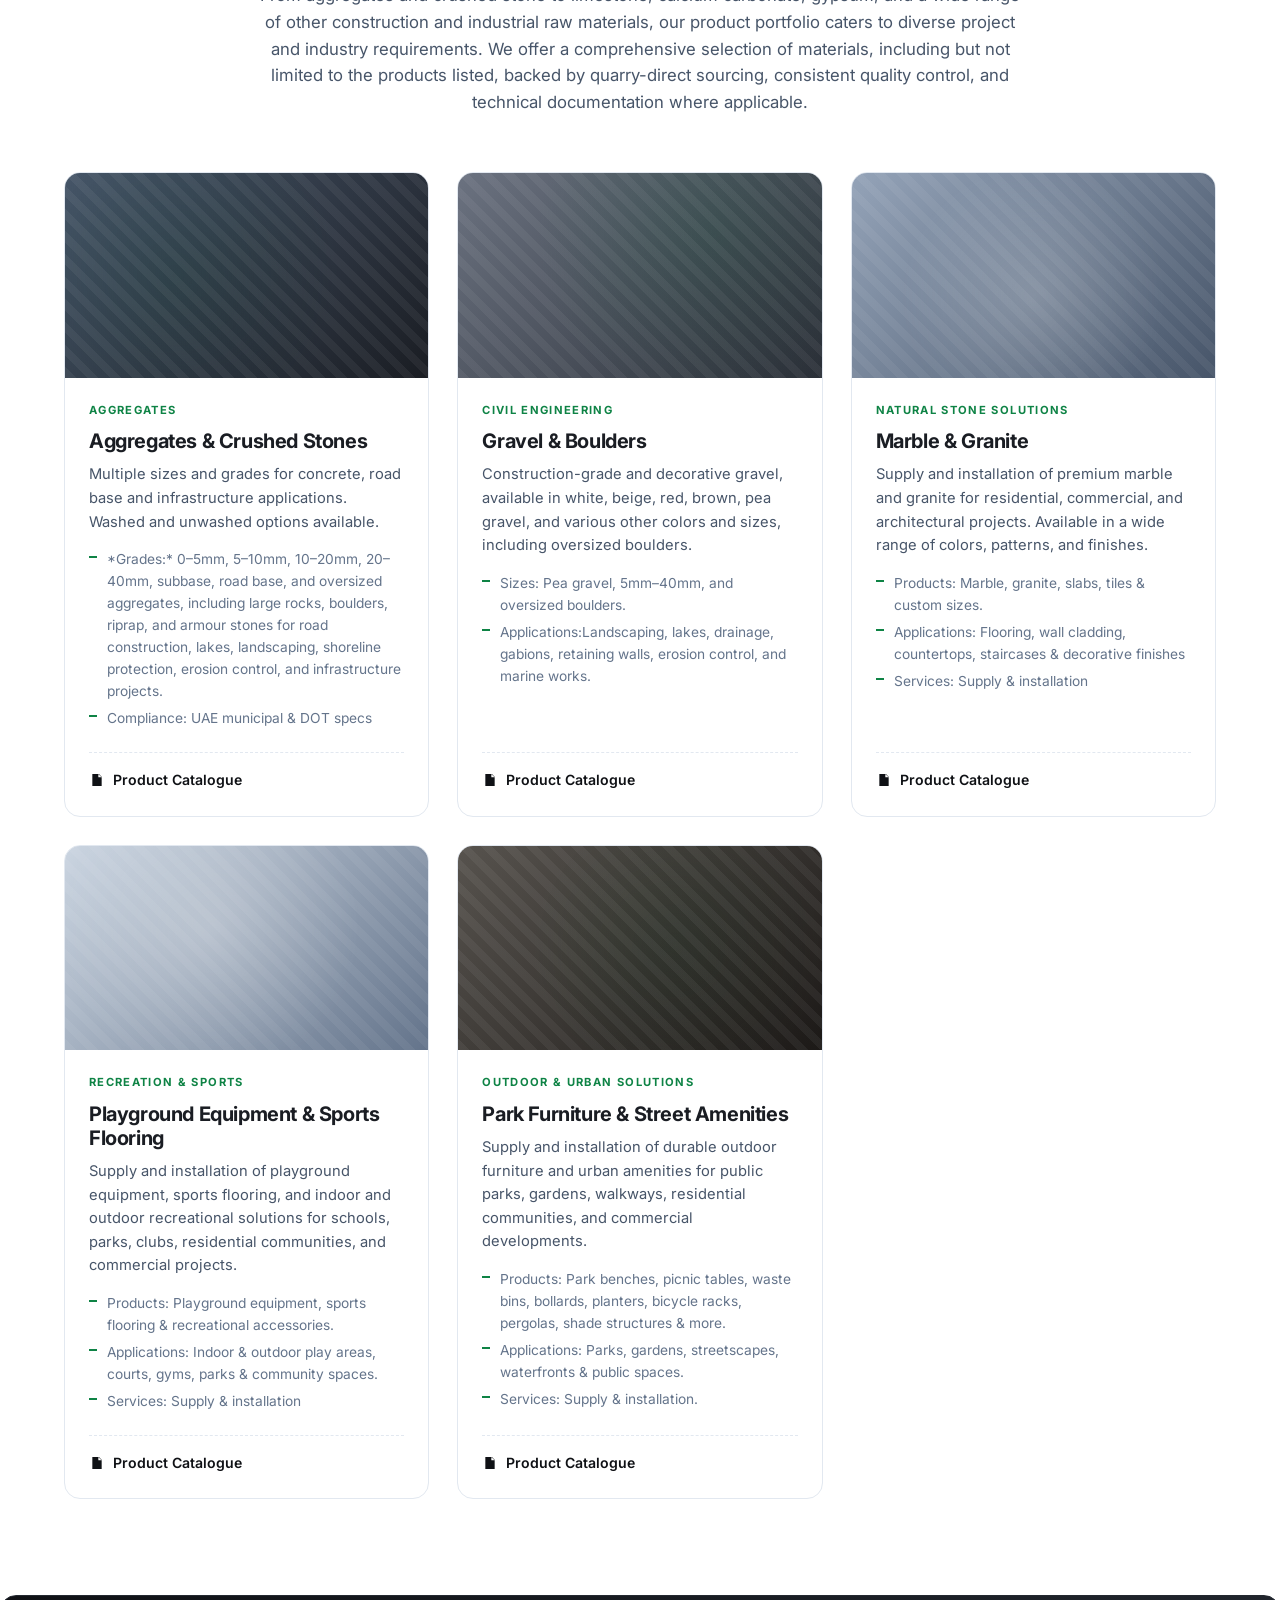
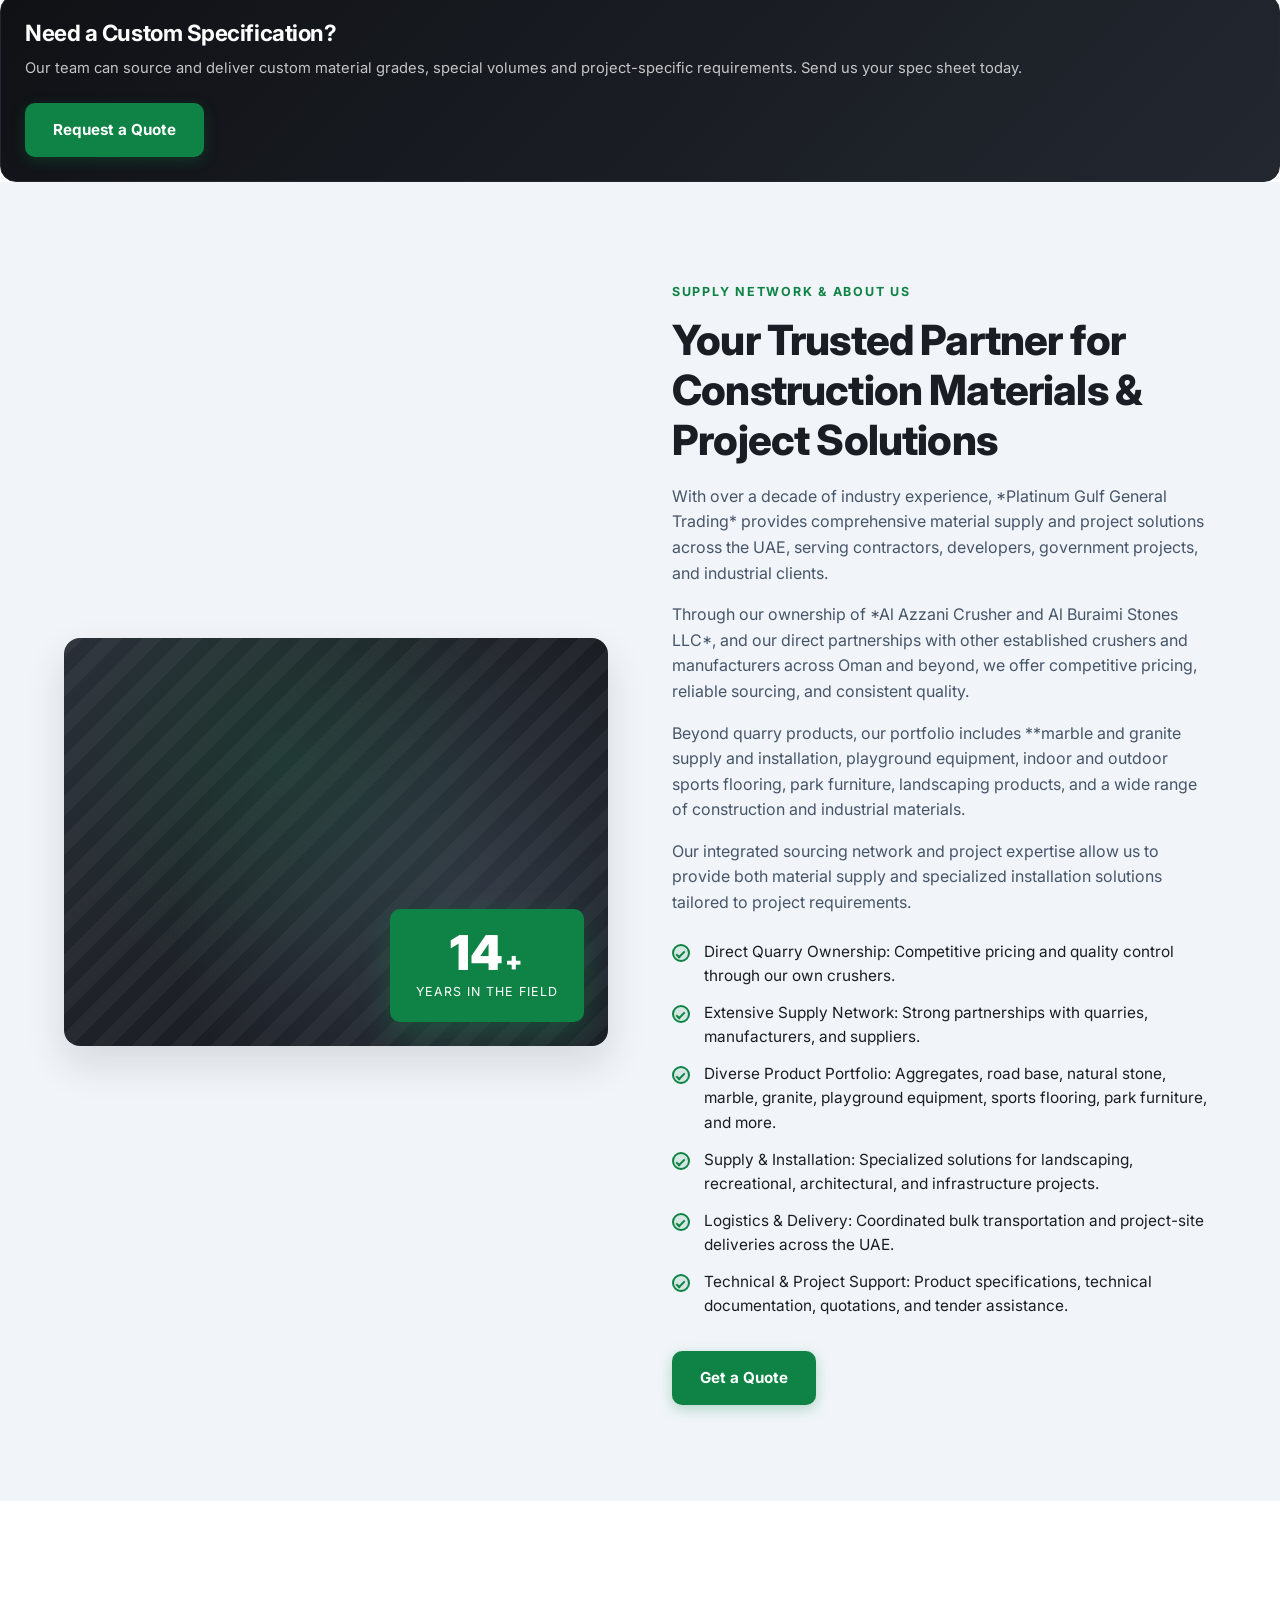
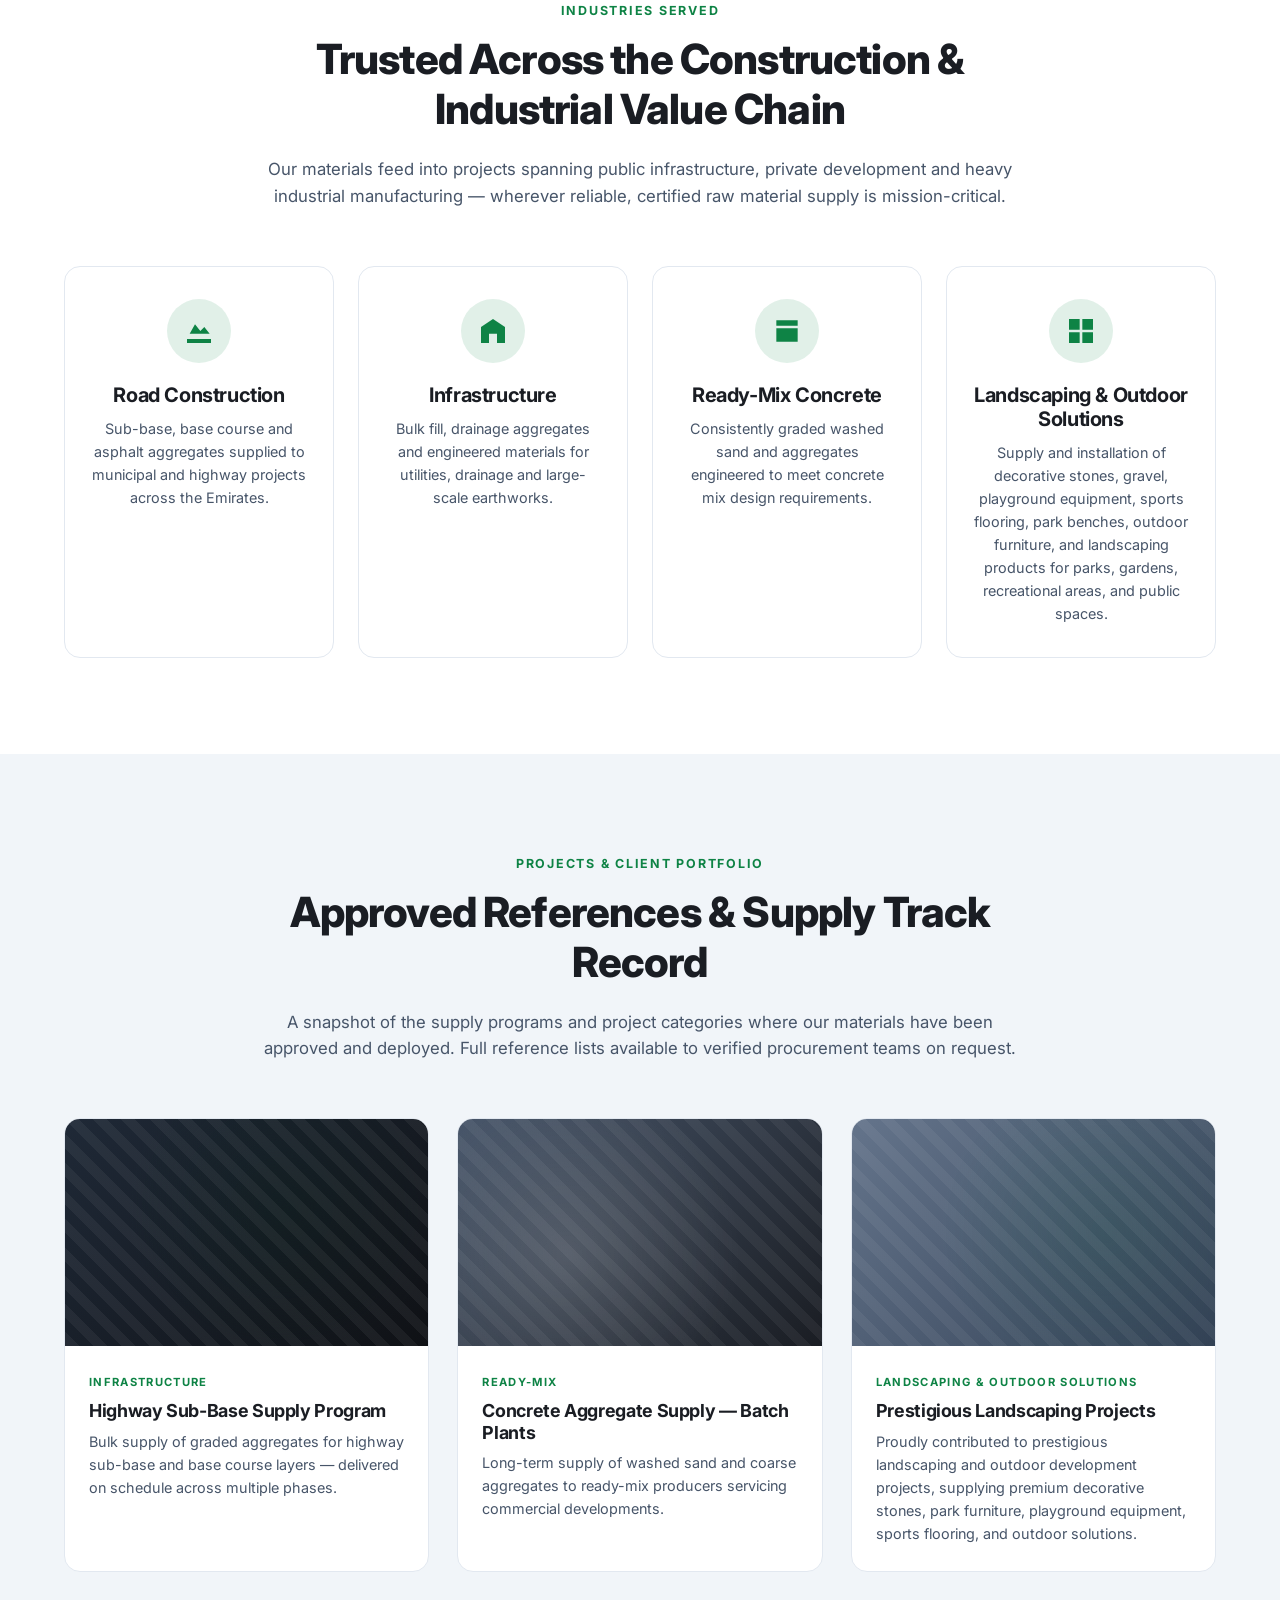
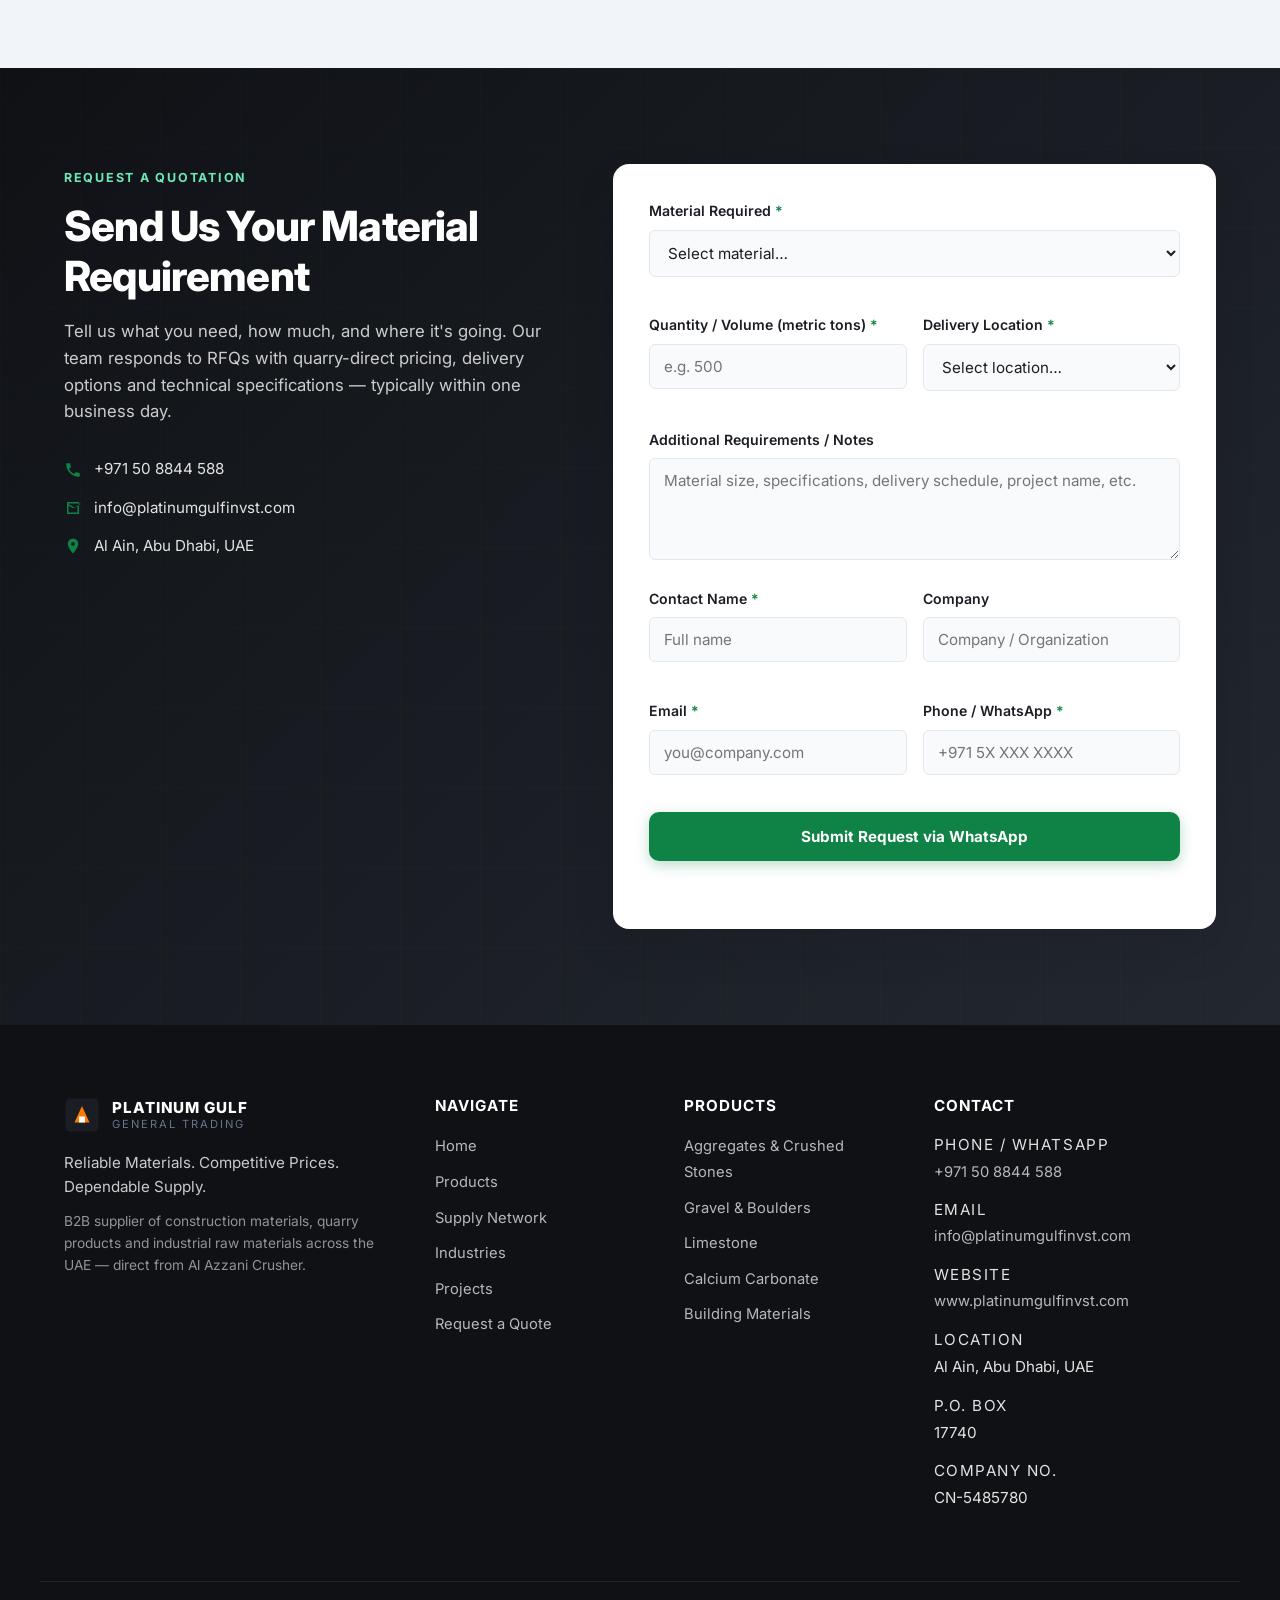
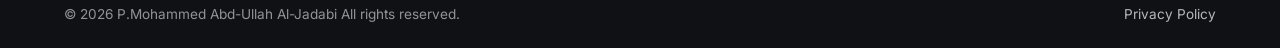
==== commit cb4c2935: "Add files via upload" ====
--- a/index.html
+++ b/index.html
@@ -355,23 +355,27 @@
         <!-- RIGHT: text content -->
         <div class="two-col-content">
           <span class="eyebrow">Supply Network &amp; About Us</span>
-          <h2 id="supply-heading">Quarry-Direct Supply That Outcompetes Middleman Traders</h2>
+          <h2 id="supply-heading">Your Trusted Partner for Construction Materials & Project Solutions</h2>
           <p>
-            For over a decade, Platinum Gulf General Trading has built a logistics and sourcing network
-            that connects contractors directly to quarry output — bypassing multiple layers of traders
-            that inflate prices and dilute accountability.
+            With over a decade of industry experience, *Platinum Gulf General Trading* provides comprehensive material supply and project solutions across the UAE, serving contractors, developers, government projects, and industrial clients.
           </p>
           <p>
-            Our strategic partnership with <strong>Al Azzani Crusher</strong> gives us direct control over
-            raw material quality, grading consistency and pricing — passing measurable savings and
-            reliability on to our clients across Abu Dhabi, Dubai, Al Ain and the wider UAE.
+            Through our ownership of *Al Azzani Crusher and Al Buraimi Stones LLC*, and our direct partnerships with other established crushers and manufacturers across Oman and beyond, we offer competitive pricing, reliable sourcing, and consistent quality.
+          </p>
+          <p>
+            Beyond quarry products, our portfolio includes **marble and granite supply and installation, playground equipment, indoor and outdoor sports flooring, park furniture, landscaping products, and a wide range of construction and industrial materials.
+          </p>
+          <p>
+            Our integrated sourcing network and project expertise allow us to provide both material supply and specialized installation solutions tailored to project requirements.
           </p>
           <!-- BULLET LIST — edit any item text -->
           <ul class="check-list">
-            <li>Direct quarry partnership — no middleman pricing layers</li>
-            <li>Consistent grading and material quality control</li>
-            <li>Coordinated truck, tipper and bulk delivery fleet</li>
-            <li>Technical support for spec sheets and tender submissions</li>
+            <li>Direct Quarry Ownership: Competitive pricing and quality control through our own crushers.</li>
+            <li>Extensive Supply Network: Strong partnerships with quarries, manufacturers, and suppliers.</li>
+            <li>Diverse Product Portfolio: Aggregates, road base, natural stone, marble, granite, playground equipment, sports flooring, park furniture, and more.</li>
+            <li>Supply & Installation: Specialized solutions for landscaping, recreational, architectural, and infrastructure projects.</li>
+            <li>Logistics & Delivery: Coordinated bulk transportation and project-site deliveries across the UAE.</li>
+            <li>Technical & Project Support: Product specifications, technical documentation, quotations, and tender assistance.</li>
           </ul>
           <div class="supply-cta-row">
             <a href="#rfq" class="btn btn-primary">Get a Quote</a>
@@ -428,8 +432,8 @@
             <div class="industry-icon" aria-hidden="true">
               <svg viewBox="0 0 24 24" width="32" height="32"><path fill="currentColor" d="M3 3h8v8H3zm10 0h8v8h-8zM3 13h8v8H3zm10 0h8v8h-8z"/></svg>
             </div>
-            <h3>Industrial Manufacturing</h3>
-            <p>Calcium carbonate and limestone raw materials for paints, plastics, adhesives and process industries.</p>
+            <h3>Landscaping & Outdoor Solutions</h3>
+            <p>Supply and installation of decorative stones, gravel, playground equipment, sports flooring, park benches, outdoor furniture, and landscaping products for parks, gardens, recreational areas, and public spaces.</p>
           </article>
         </div>
       </div>
@@ -471,9 +475,9 @@
           <article class="project-card">
             <div class="project-thumb" data-variant="3" role="img" aria-label="Industrial manufacturing facility"></div>
             <div class="project-body">
-              <span class="project-tag">Manufacturing</span>
-              <h3>Calcium Carbonate — Industrial Buyer</h3>
-              <p>High-purity calcium carbonate supplied to a regional manufacturer for use in industrial coatings and process lines.</p>
+              <span class="project-tag">LANDSCAPING & OUTDOOR SOLUTIONS</span>
+              <h3>Prestigious Landscaping Projects</h3>
+              <p>Proudly contributed to prestigious landscaping and outdoor development projects, supplying premium decorative stones, park furniture, playground equipment, sports flooring, and outdoor solutions.</p>
             </div>
           </article>
         </div>
@@ -513,81 +517,81 @@
             </ul>
           </div>
 
-<!-- RIGHT: the actual form -->
-          <form class="rfq-form" id="rfqForm" novalidate>
-            <!-- MATERIAL DROPDOWN -->
-            <div class="form-row">
-              <label for="material">Material Required <span class="req">*</span></label>
-              <select id="material" name="material" required>
-                <option value="" disabled selected>Select material…</option>
-                <option value="Aggregates / Crushed Stone">Aggregates / Crushed Stone</option>
-                <option value="Gravel & Boulders">Gravel &amp; Boulders</option>
-                <option value="Limestone">Limestone</option>
-                <option value="Calcium Carbonate">Calcium Carbonate</option>
-                <option value="Building Materials">Building Materials</option>
-                <option value="New Material">New Material</option>
-              </select>
-              <small class="error-text" data-error-for="material"></small>
-            </div>
-
-            <!-- QUANTITY + LOCATION (side-by-side on desktop) -->
-            <div class="form-grid-2">
-              <div class="form-row">
-                <label for="quantity">Quantity / Volume (metric tons) <span class="req">*</span></label>
-                <input type="number" id="quantity" name="quantity" min="1" step="0.01" placeholder="e.g. 500" required />
-                <small class="error-text" data-error-for="quantity"></small>
-              </div>
-              <div class="form-row">
-                <label for="location">Delivery Location <span class="req">*</span></label>
-                <select id="location" name="location" required>
-                  <option value="" disabled selected>Select location…</option>
-                  <option value="Abu Dhabi">Abu Dhabi</option>
-                  <option value="Dubai">Dubai</option>
-                  <option value="Al Ain">Al Ain</option>
-                  <option value="Northern Emirates">Northern Emirates</option>
-                  <option value="Other UAE">Other UAE</option>
-                </select>
-                <small class="error-text" data-error-for="location"></small>
-              </div>
-            </div>
-
-            <!-- NOTES (optional) -->
-            <div class="form-row">
-              <label for="notes">Additional Requirements / Notes</label>
-              <textarea id="notes" name="notes" rows="4" placeholder="Material size, specifications, delivery schedule, project name, etc."></textarea>
-            </div>
-
-            <!-- NAME + COMPANY -->
-            <div class="form-grid-2">
-              <div class="form-row">
-                <label for="name">Contact Name <span class="req">*</span></label>
-                <input type="text" id="name" name="name" placeholder="Full name" required />
-                <small class="error-text" data-error-for="name"></small>
-              </div>
-              <div class="form-row">
-                <label for="company">Company</label>
-                <input type="text" id="company" name="company" placeholder="Company / Organization" />
-              </div>
-            </div>
-
-            <!-- EMAIL + PHONE -->
-            <div class="form-grid-2">
-              <div class="form-row">
-                <label for="email">Email <span class="req">*</span></label>
-                <input type="email" id="email" name="email" placeholder="you@company.com" required />
-                <small class="error-text" data-error-for="email"></small>
-              </div>
-              <div class="form-row">
-                <label for="phone">Phone / WhatsApp <span class="req">*</span></label>
-                <input type="tel" id="phone" name="phone" placeholder="+971 5X XXX XXXX" required />
-                <small class="error-text" data-error-for="phone"></small>
-              </div>
-            </div>
-
-            <button type="submit" id="submitBtn" class="btn btn-primary btn-block">Submit Request via WhatsApp</button>
-            <!-- SUCCESS/ERROR MESSAGE -->
-            <p class="form-footnote" id="formSuccess" role="status" aria-live="polite"></p>
-          </form>
+          <!-- RIGHT: the actual form -->
+<form class="rfq-form" id="rfqForm" novalidate>
+  <!-- MATERIAL DROPDOWN -->
+  <div class="form-row">
+    <label for="material">Material Required <span class="req">*</span></label>
+    <select id="material" name="material" required>
+      <option value="" disabled selected>Select material…</option>
+      <option value="Aggregates / Crushed Stone">Aggregates / Crushed Stone</option>
+      <option value="Gravel & Boulders">Gravel &amp; Boulders</option>
+      <option value="Limestone">Limestone</option>
+      <option value="Calcium Carbonate">Calcium Carbonate</option>
+      <option value="Building Materials">Building Materials</option>
+      <option value="New Material">New Material</option>
+    </select>
+    <small class="error-text" data-error-for="material"></small>
+  </div>
+
+  <!-- QUANTITY + LOCATION (side-by-side on desktop) -->
+  <div class="form-grid-2">
+    <div class="form-row">
+      <label for="quantity">Quantity / Volume (metric tons) <span class="req">*</span></label>
+      <input type="number" id="quantity" name="quantity" min="1" step="0.01" placeholder="e.g. 500" required />
+      <small class="error-text" data-error-for="quantity"></small>
+    </div>
+    <div class="form-row">
+      <label for="location">Delivery Location <span class="req">*</span></label>
+      <select id="location" name="location" required>
+        <option value="" disabled selected>Select location…</option>
+        <option value="Abu Dhabi">Abu Dhabi</option>
+        <option value="Dubai">Dubai</option>
+        <option value="Al Ain">Al Ain</option>
+        <option value="Northern Emirates">Northern Emirates</option>
+        <option value="Other UAE">Other UAE</option>
+      </select>
+      <small class="error-text" data-error-for="location"></small>
+    </div>
+  </div>
+
+  <!-- NOTES (optional) -->
+  <div class="form-row">
+    <label for="notes">Additional Requirements / Notes</label>
+    <textarea id="notes" name="notes" rows="4" placeholder="Material size, specifications, delivery schedule, project name, etc."></textarea>
+  </div>
+
+  <!-- NAME + COMPANY -->
+  <div class="form-grid-2">
+    <div class="form-row">
+      <label for="name">Contact Name <span class="req">*</span></label>
+      <input type="text" id="name" name="name" placeholder="Full name" required />
+      <small class="error-text" data-error-for="name"></small>
+    </div>
+    <div class="form-row">
+      <label for="company">Company</label>
+      <input type="text" id="company" name="company" placeholder="Company / Organization" />
+    </div>
+  </div>
+
+  <!-- EMAIL + PHONE -->
+  <div class="form-grid-2">
+    <div class="form-row">
+      <label for="email">Email <span class="req">*</span></label>
+      <input type="email" id="email" name="email" placeholder="you@company.com" required />
+      <small class="error-text" data-error-for="email"></small>
+    </div>
+    <div class="form-row">
+      <label for="phone">Phone / WhatsApp <span class="req">*</span></label>
+      <input type="tel" id="phone" name="phone" placeholder="+971 5X XXX XXXX" required />
+      <small class="error-text" data-error-for="phone"></small>
+    </div>
+  </div>
+
+  <button type="submit" class="btn btn-primary btn-block">Submit Request via WhatsApp</button>
+  <!-- SUCCESS/ERROR MESSAGE — populated by script.js -->
+  <p class="form-footnote" id="formSuccess" role="status" aria-live="polite"></p>
+</form>
         </div>
       </div>
     </section>
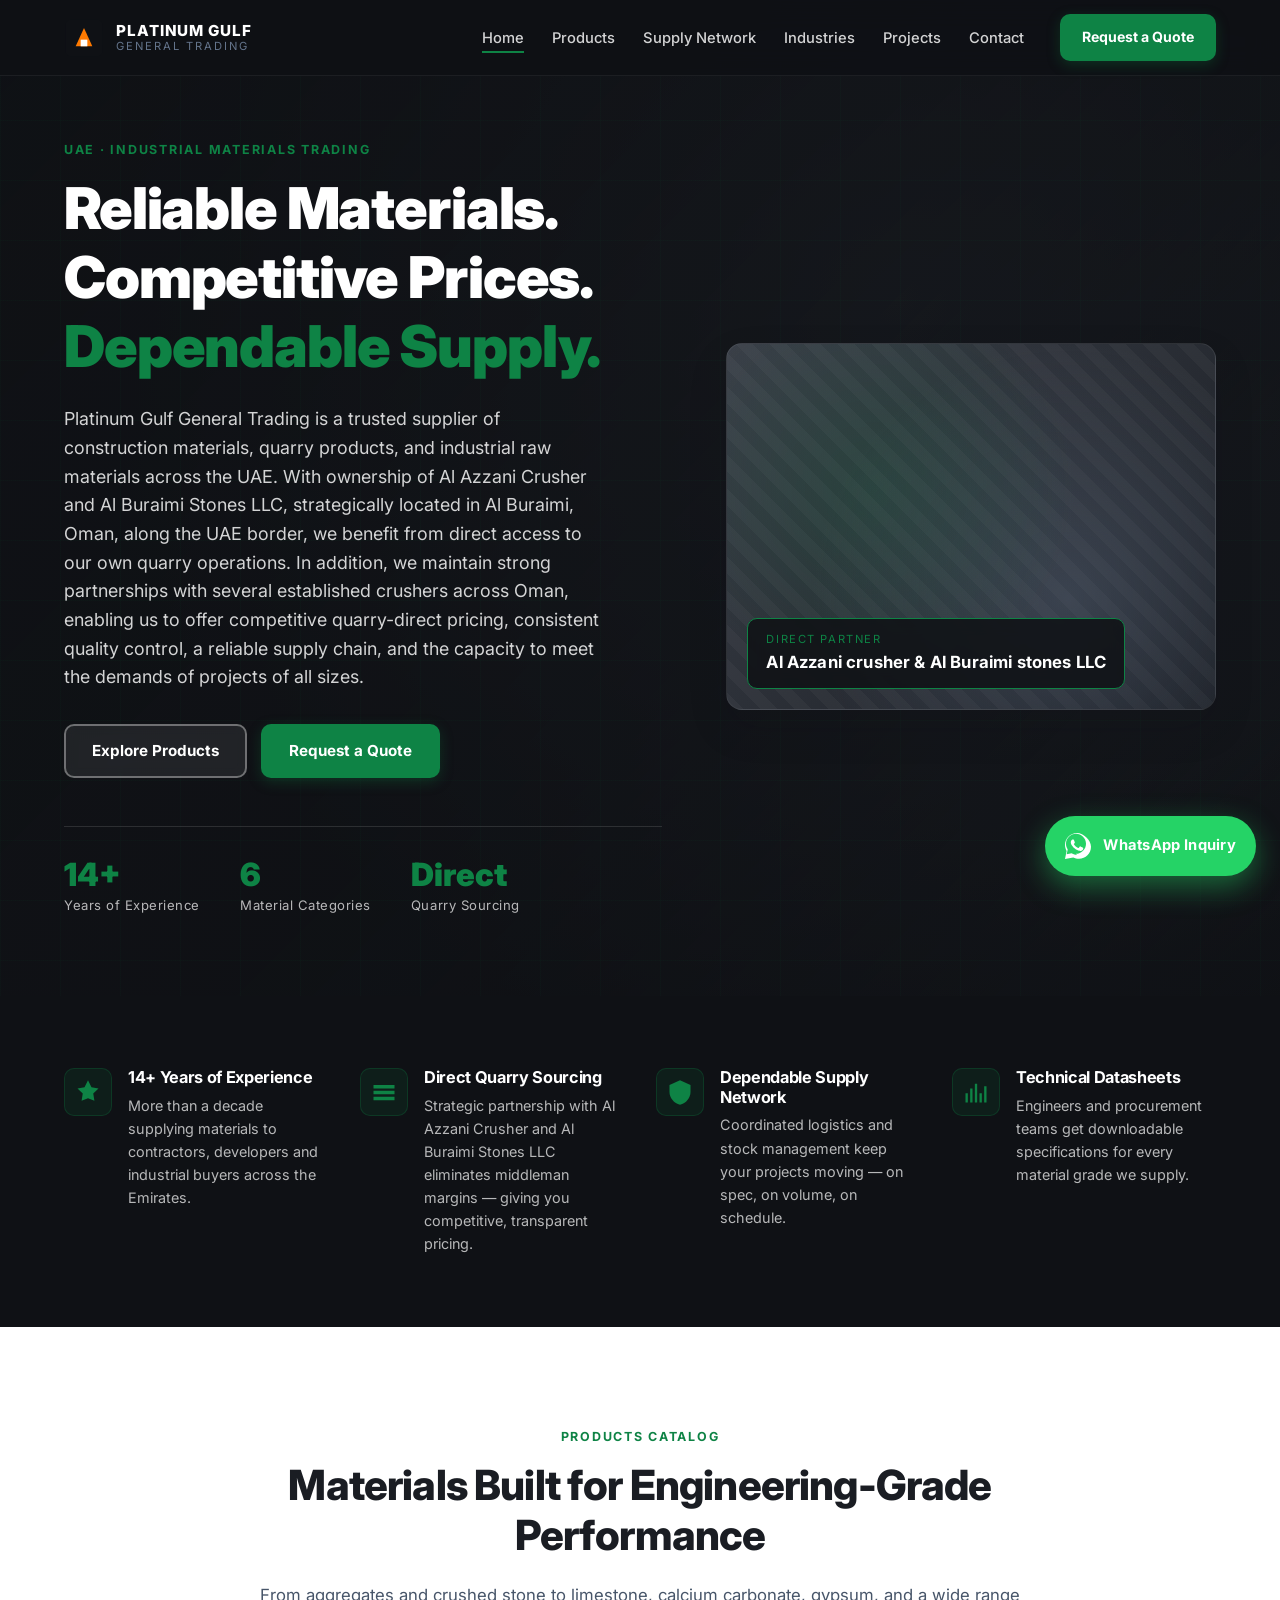
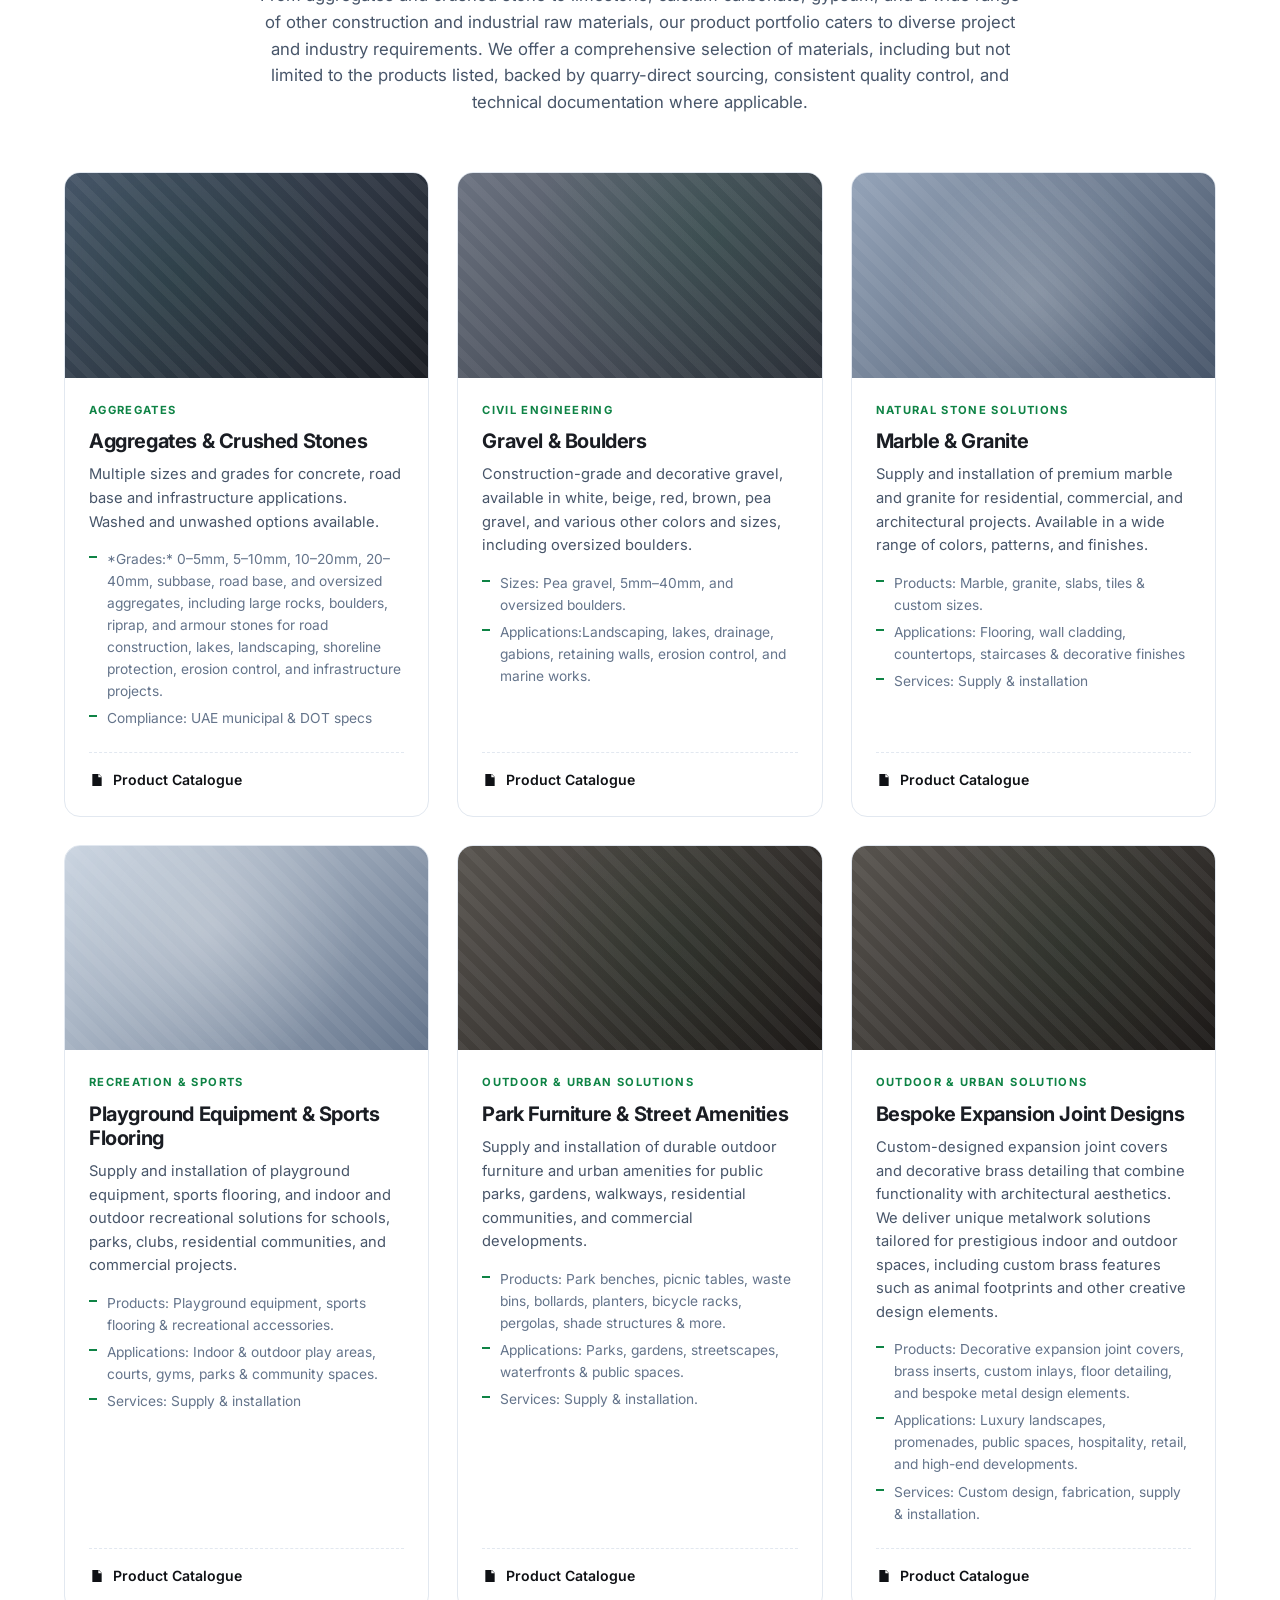
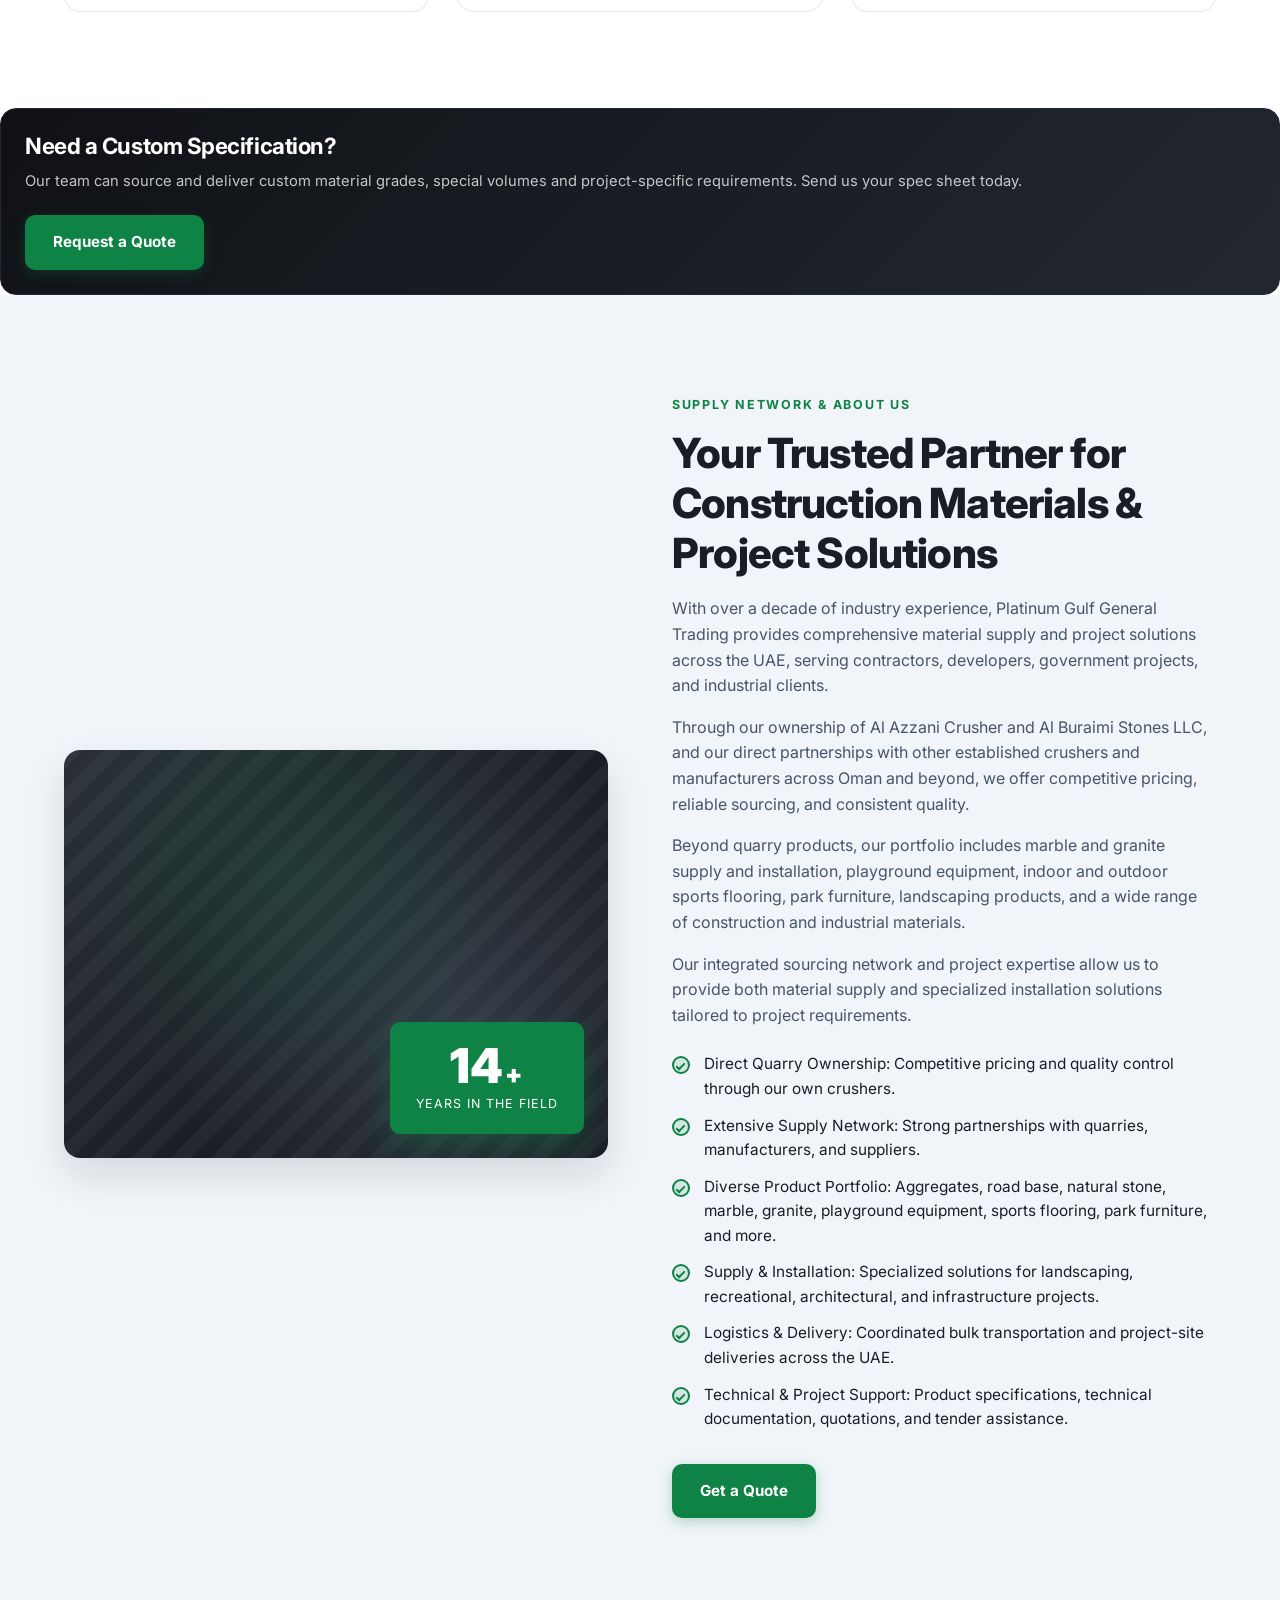
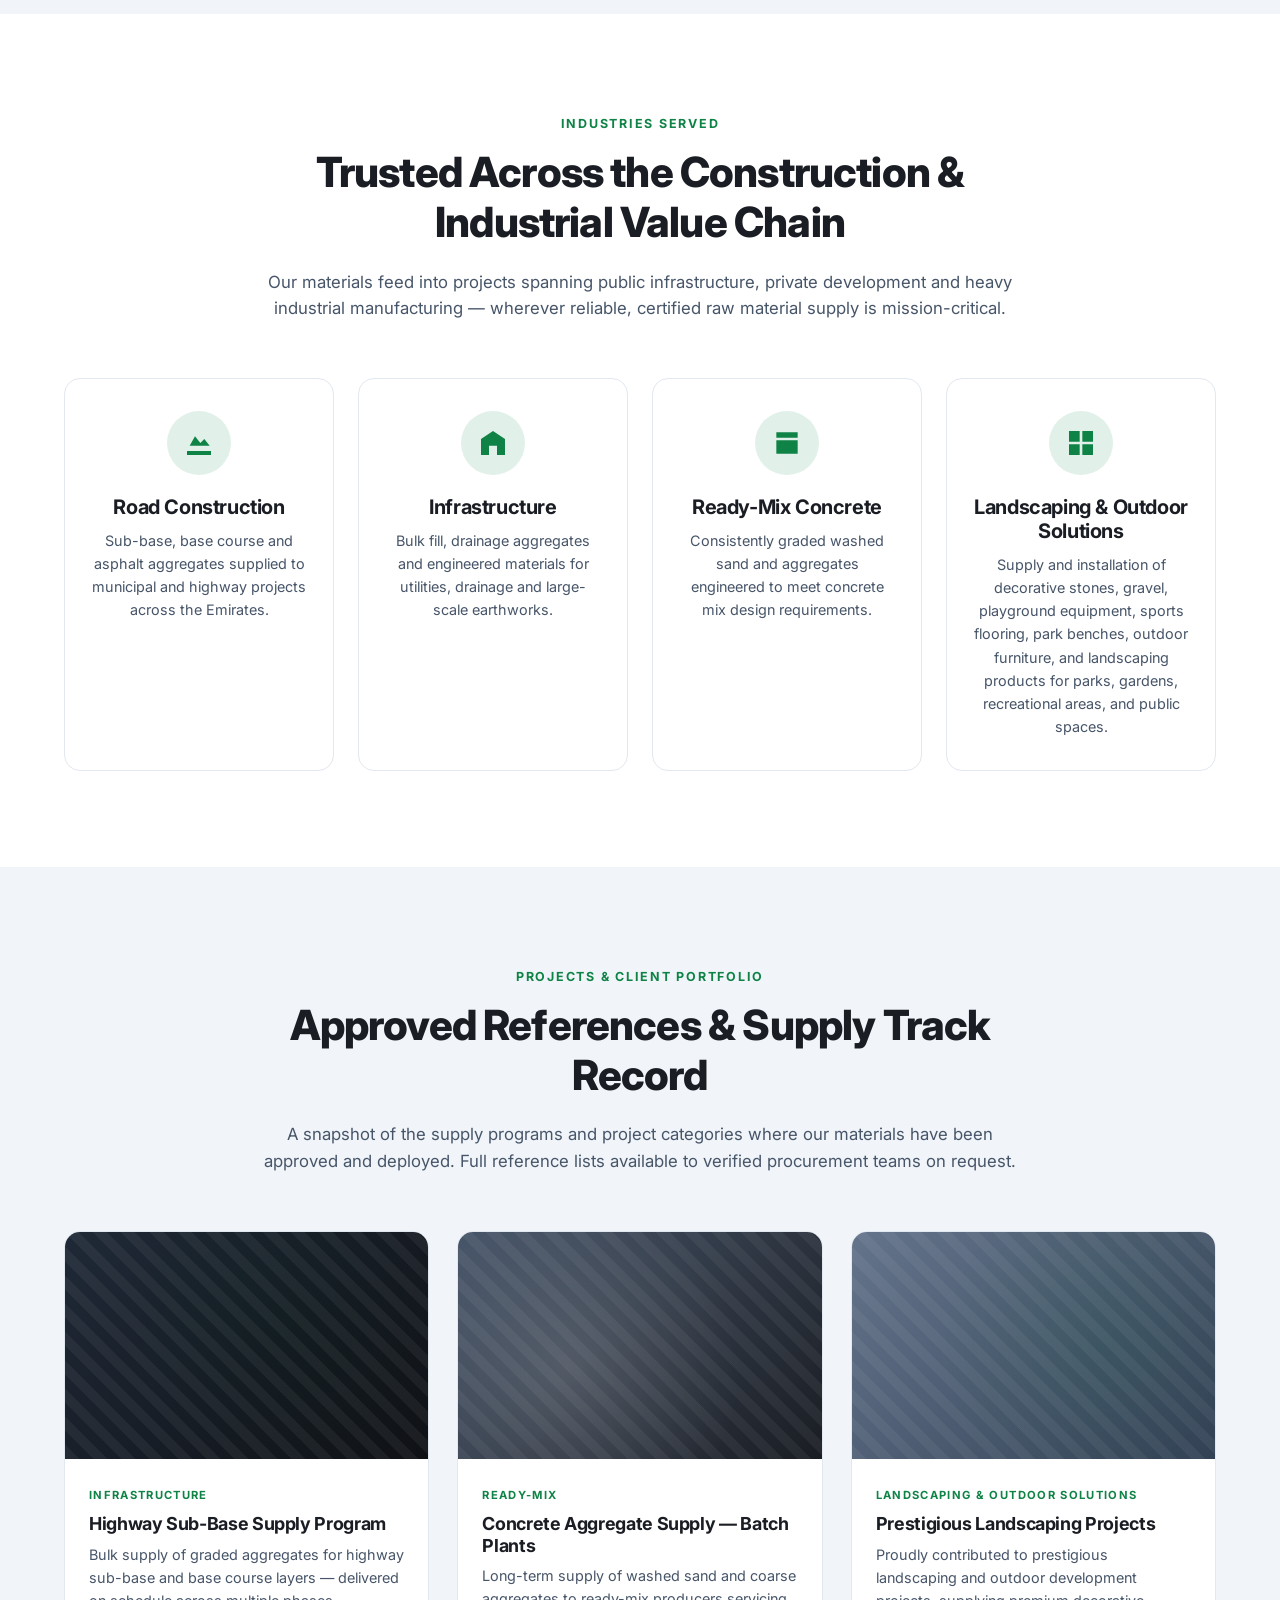
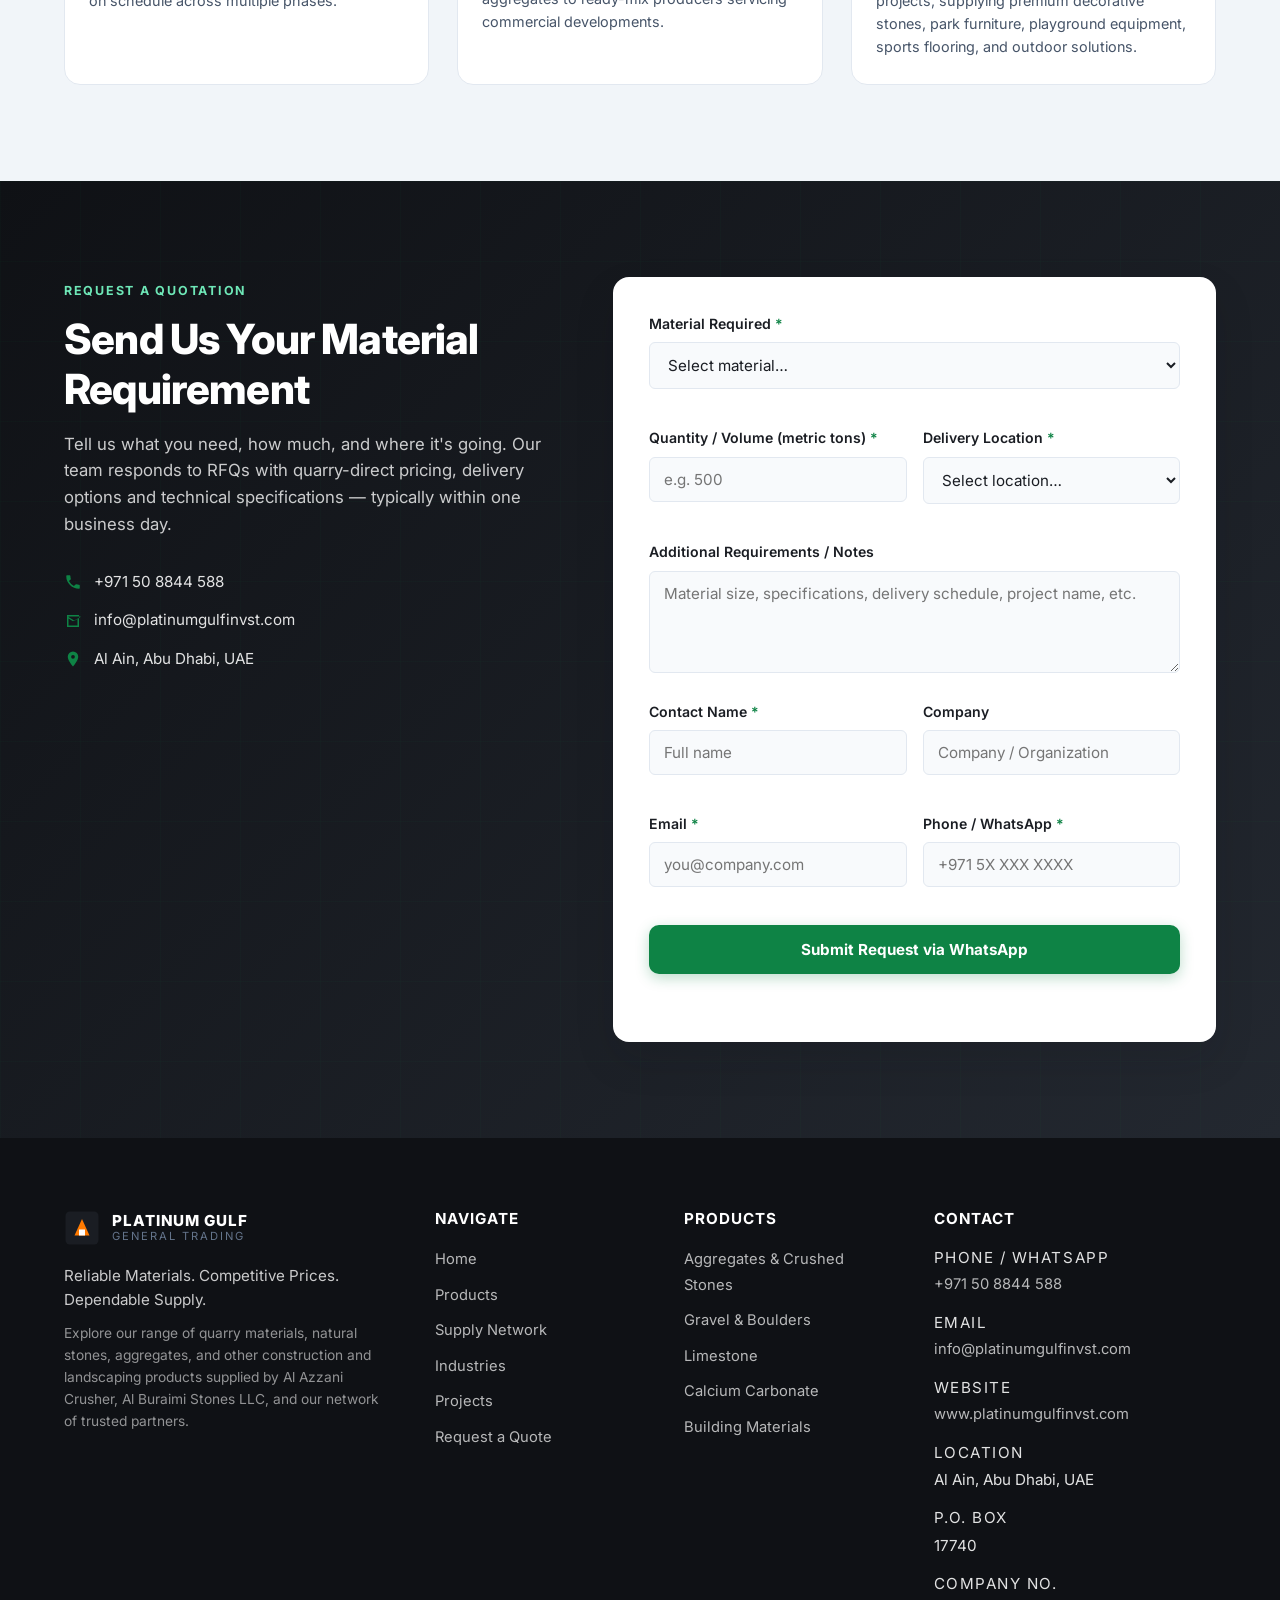
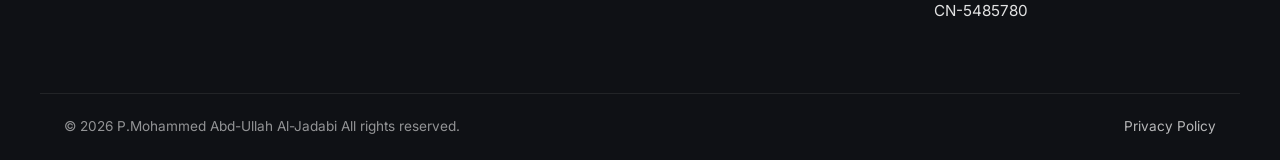
==== commit c9aea945: "Add files via upload" ====
--- a/index.html
+++ b/index.html
@@ -136,7 +136,7 @@
           <!-- HERO STATS — quick credibility numbers (years, categories, sourcing) -->
           <ul class="hero-stats" aria-label="Company at a glance">
             <li><strong>14+</strong><span>Years of Experience</span></li>
-            <li><strong>5</strong><span>Material Categories</span></li>
+            <li><strong>6</strong><span>Material Categories</span></li>
             <li><strong>Direct</strong><span>Quarry Sourcing</span></li>
           </ul>
         </div>
@@ -145,7 +145,7 @@
           <div class="hero-media-frame"></div>
           <div class="hero-media-badge">
             <span>Direct Partner</span>
-            <strong>Al Azzani crusher Al Buraimi stones LLC</strong>
+            <strong>Al Azzani crusher & Al Buraimi stones LLC</strong>
           </div>
         </div>
       </div>
@@ -322,6 +322,26 @@
             </div>
           </article>
 
+
+                <!-- PRODUCT 6: Building Materials (Outdoor & Urban Solutions Catalog) -->
+          <article class="product-card">
+            <div class="product-thumb" data-variant="5" role="img" aria-label="General building materials"></div>
+            <div class="product-body">
+              <span class="product-tag">OUTDOOR & URBAN SOLUTIONS</span>
+              <h3>Bespoke Expansion Joint Designs</h3>
+              <p>Custom-designed expansion joint covers and decorative brass detailing that combine functionality with architectural aesthetics. We deliver unique metalwork solutions tailored for prestigious indoor and outdoor spaces, including custom brass features such as animal footprints and other creative design elements.</p>
+              <ul class="product-specs">
+                <li>Products: Decorative expansion joint covers, brass inserts, custom inlays, floor detailing, and bespoke metal design elements.</li>
+                <li>Applications: Luxury landscapes, promenades, public spaces, hospitality, retail, and high-end developments.</li>
+                <li>Services: Custom design, fabrication, supply & installation.</li>
+              </ul>
+              <a href="Product-Catalog-pdf-files/Outdoor and Urban Solutions Catalog.pdf" class="product-datasheet" data-product="building-materials" target="_blank" rel="noopener">
+  <svg viewBox="0 0 24 24" width="16" height="16" aria-hidden="true"><path fill="currentColor" d="M5 3h10l4 4v14H5zM14 3v5h5"/></svg>
+  Product Catalogue
+</a>
+            </div>
+          </article>
+
         </div>
       </div>
     </section>
@@ -357,13 +377,13 @@
           <span class="eyebrow">Supply Network &amp; About Us</span>
           <h2 id="supply-heading">Your Trusted Partner for Construction Materials & Project Solutions</h2>
           <p>
-            With over a decade of industry experience, *Platinum Gulf General Trading* provides comprehensive material supply and project solutions across the UAE, serving contractors, developers, government projects, and industrial clients.
+            With over a decade of industry experience, Platinum Gulf General Trading provides comprehensive material supply and project solutions across the UAE, serving contractors, developers, government projects, and industrial clients.
           </p>
           <p>
-            Through our ownership of *Al Azzani Crusher and Al Buraimi Stones LLC*, and our direct partnerships with other established crushers and manufacturers across Oman and beyond, we offer competitive pricing, reliable sourcing, and consistent quality.
+            Through our ownership of Al Azzani Crusher and Al Buraimi Stones LLC, and our direct partnerships with other established crushers and manufacturers across Oman and beyond, we offer competitive pricing, reliable sourcing, and consistent quality.
           </p>
           <p>
-            Beyond quarry products, our portfolio includes **marble and granite supply and installation, playground equipment, indoor and outdoor sports flooring, park furniture, landscaping products, and a wide range of construction and industrial materials.
+            Beyond quarry products, our portfolio includes marble and granite supply and installation, playground equipment, indoor and outdoor sports flooring, park furniture, landscaping products, and a wide range of construction and industrial materials.
           </p>
           <p>
             Our integrated sourcing network and project expertise allow us to provide both material supply and specialized installation solutions tailored to project requirements.
@@ -621,7 +641,7 @@
           </span>
         </a>
         <p>Reliable Materials. Competitive Prices. Dependable Supply.</p>
-        <p class="footer-tagline">B2B supplier of construction materials, quarry products and industrial raw materials across the UAE — direct from Al Azzani Crusher.</p>
+        <p class="footer-tagline">Explore our range of quarry materials, natural stones, aggregates, and other construction and landscaping products supplied by Al Azzani Crusher, Al Buraimi Stones LLC, and our network of trusted partners.</p>
       </div>
 
       <!-- COLUMN 2: navigation links -->
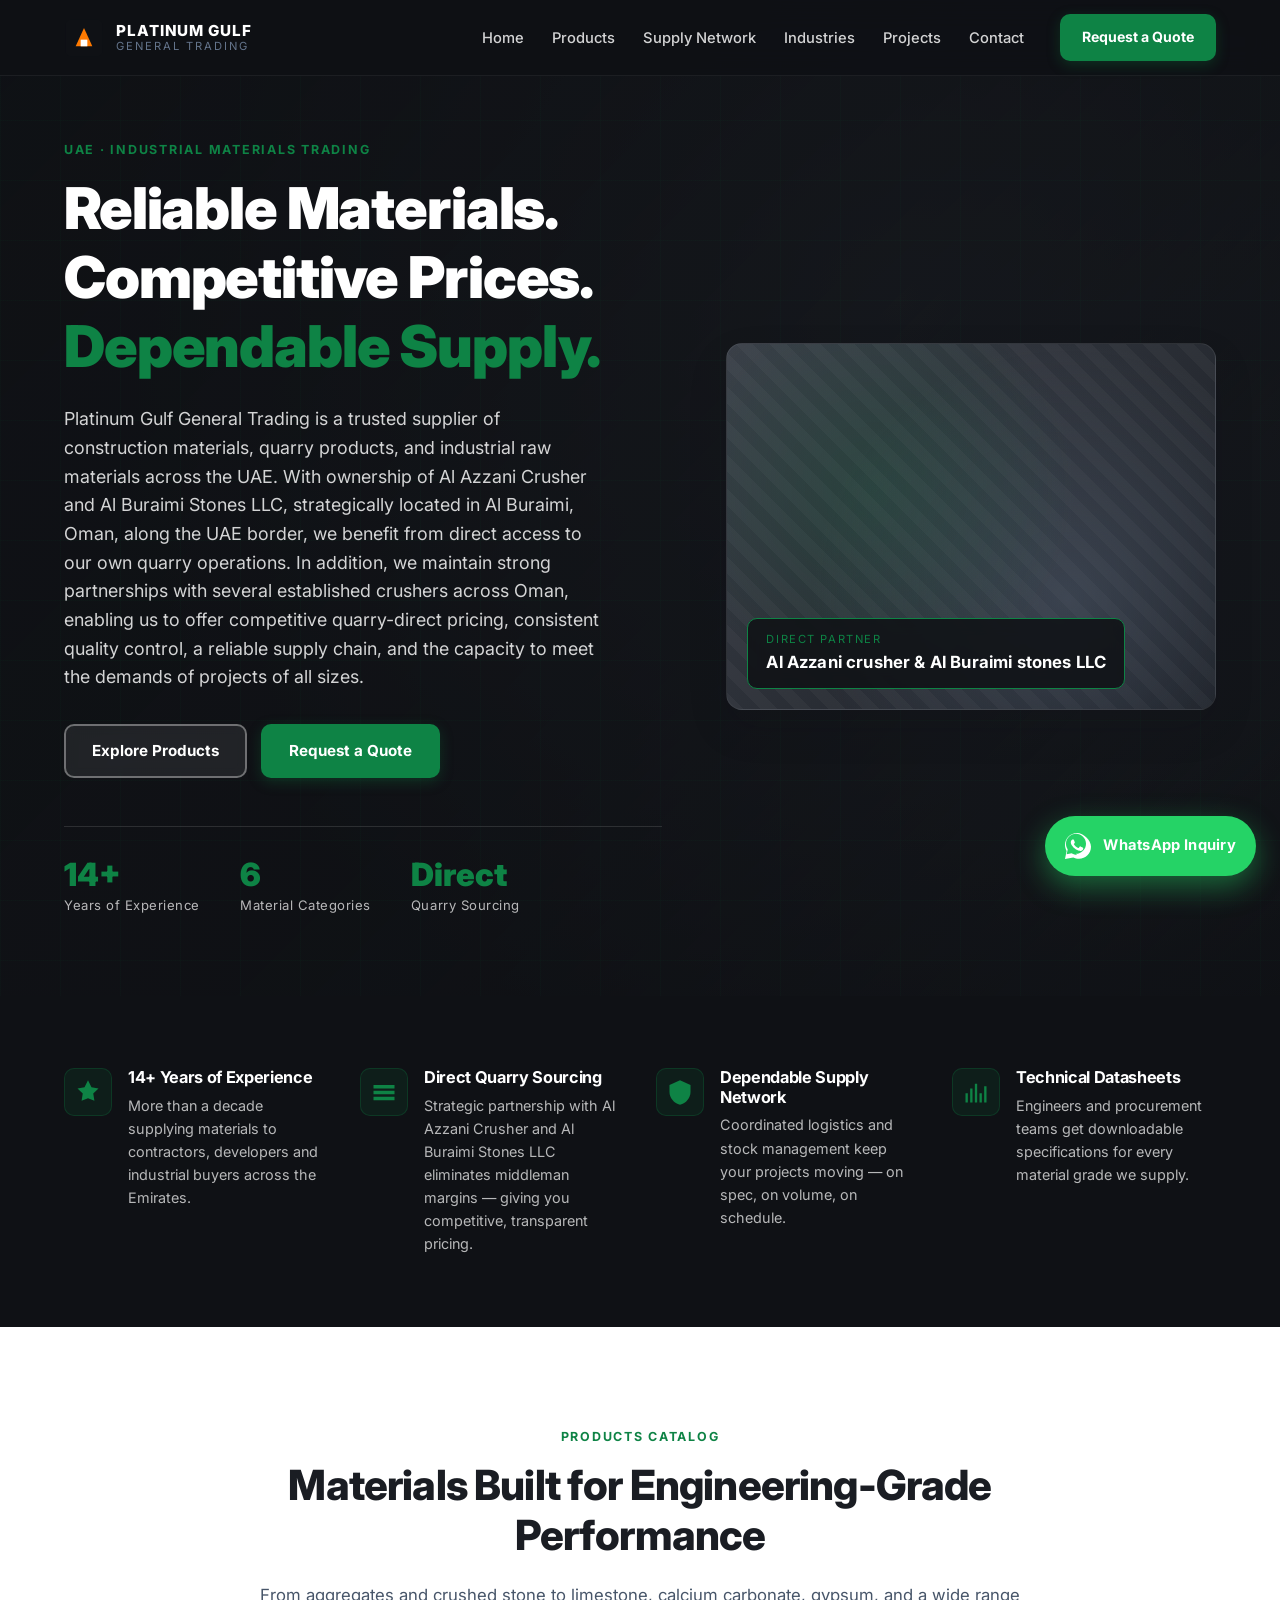
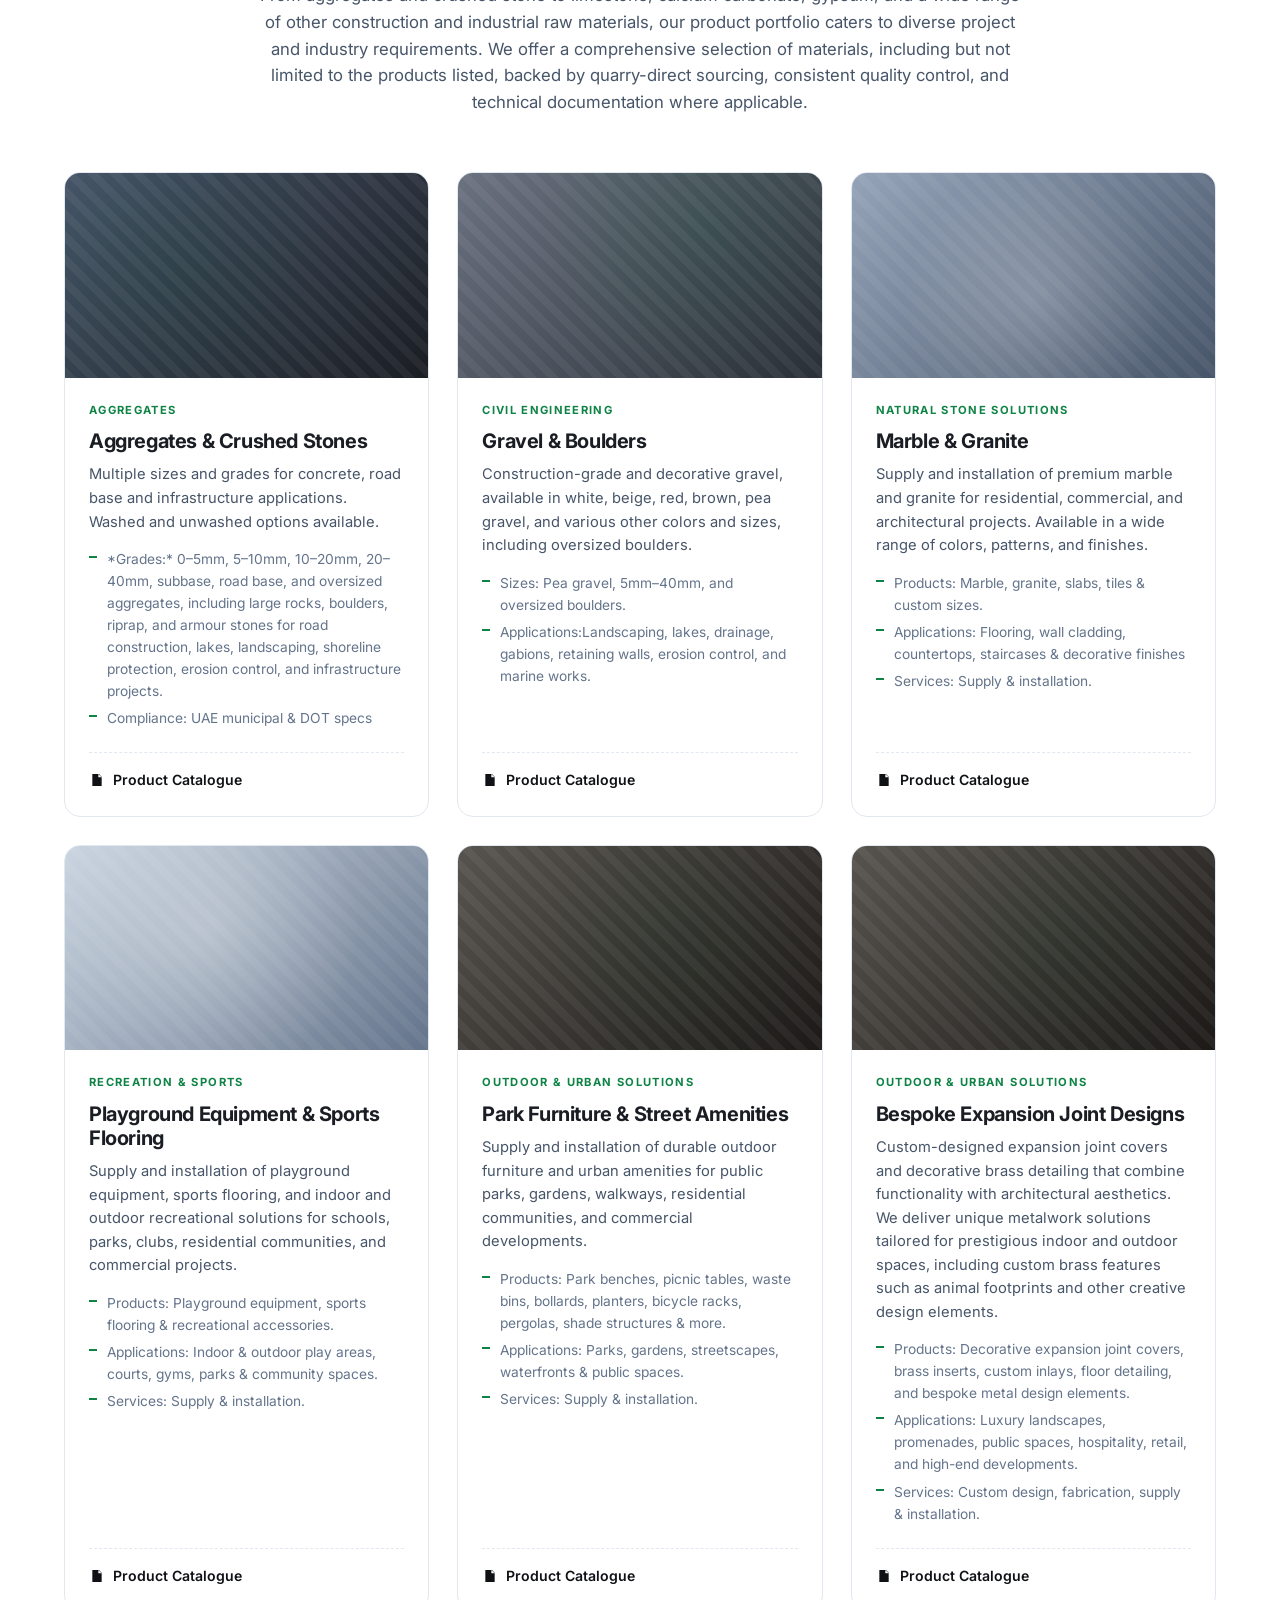
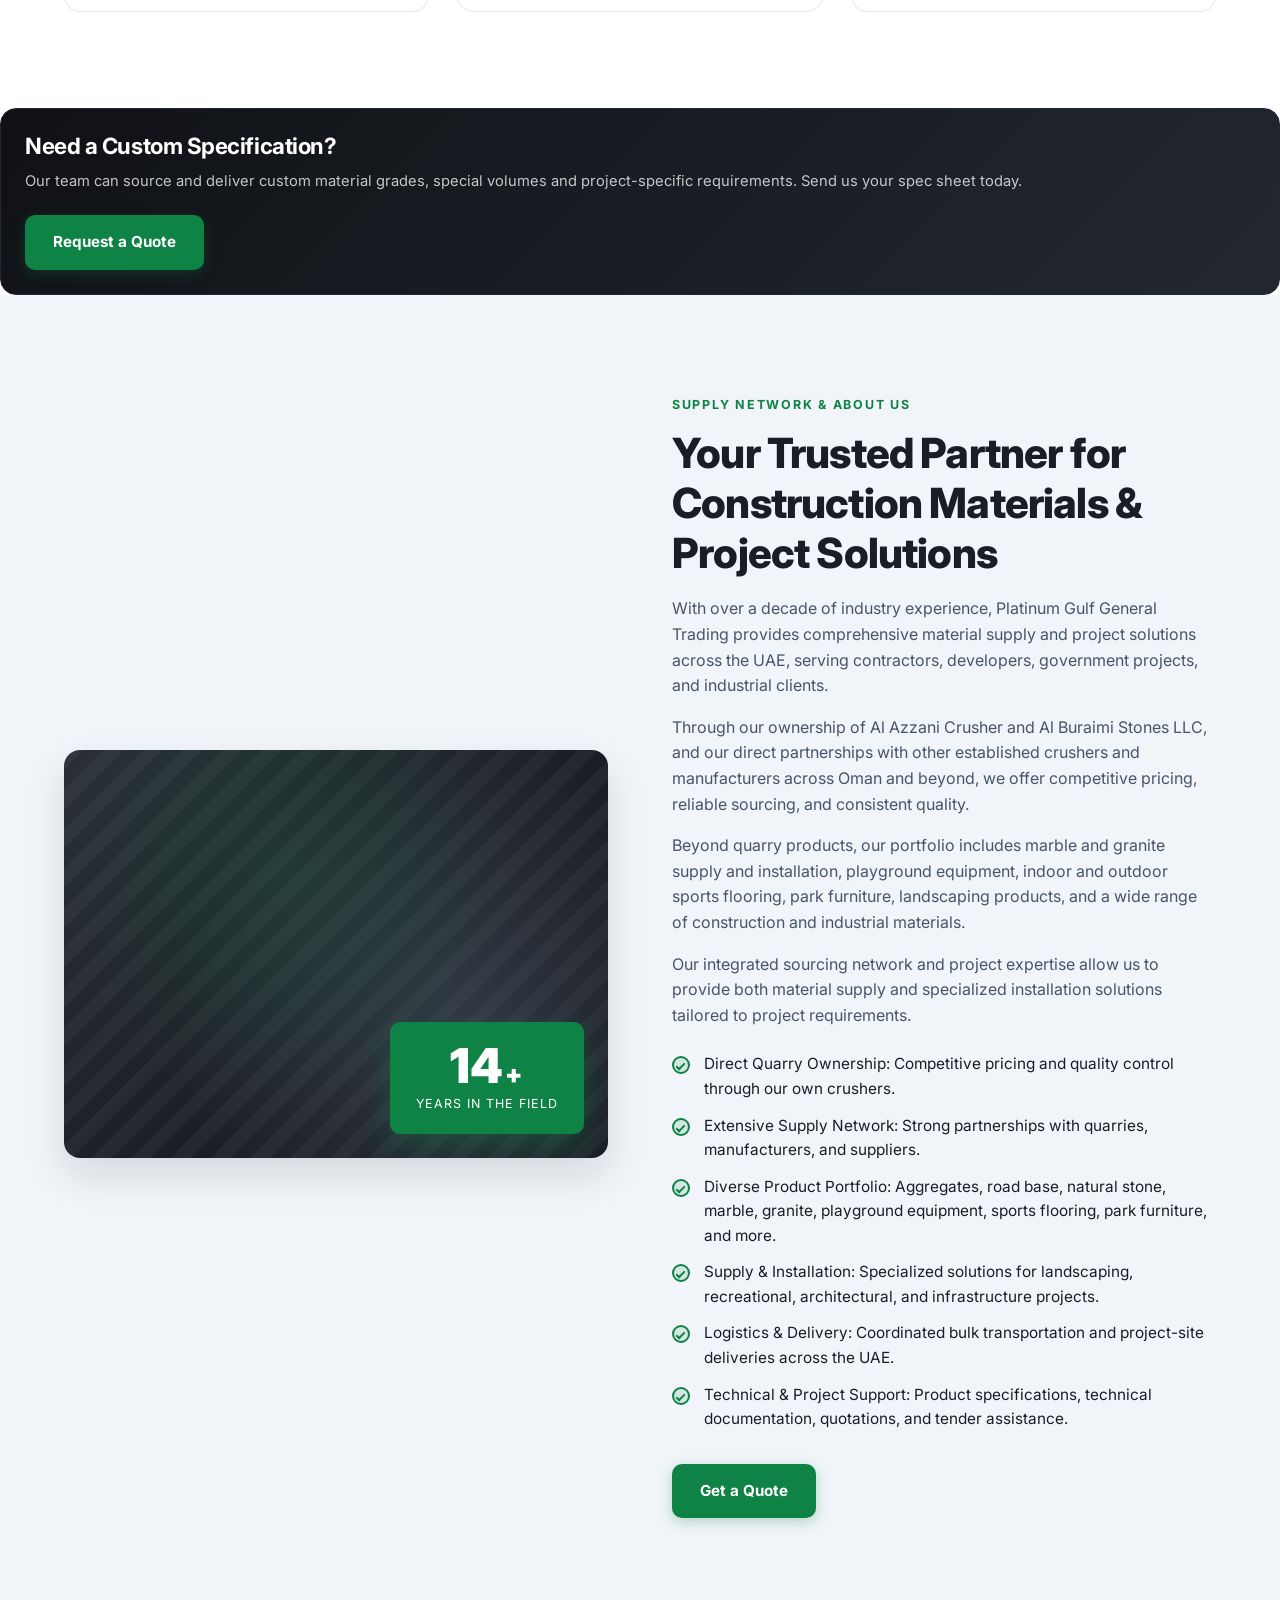
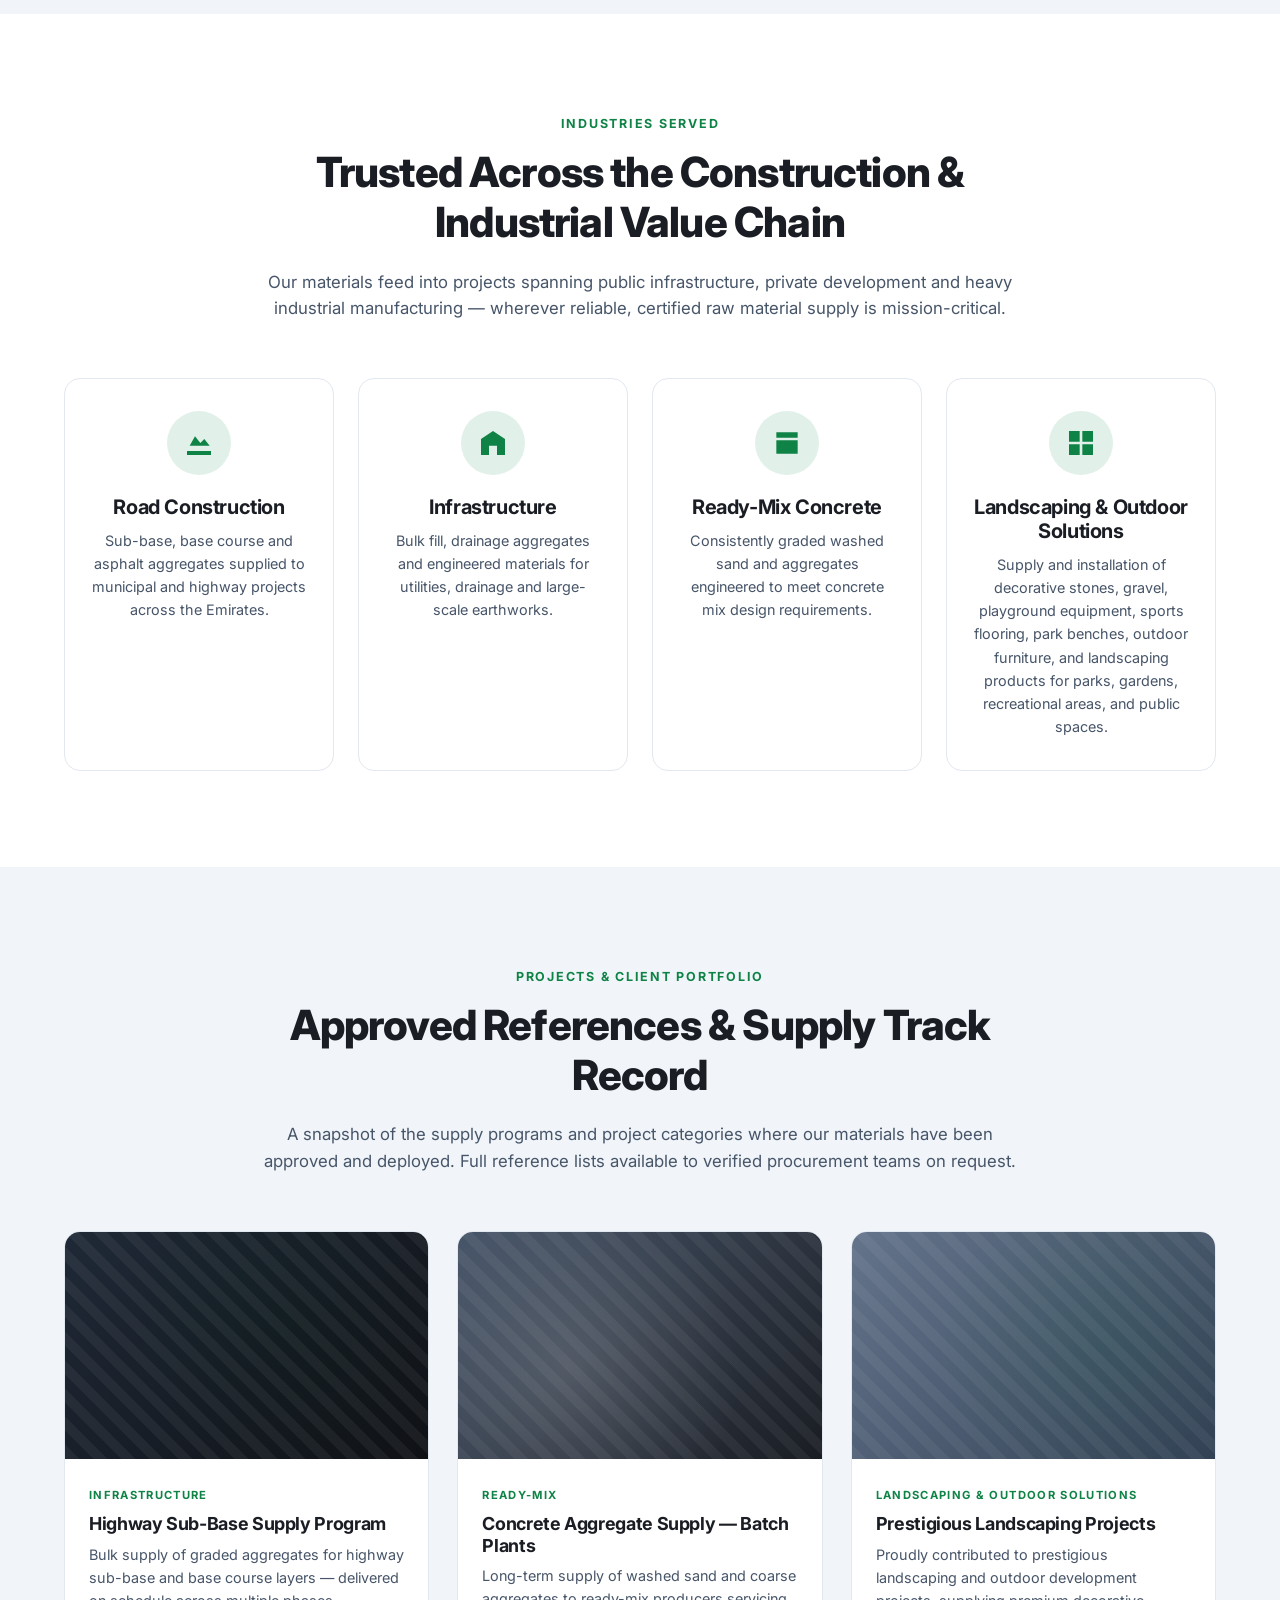
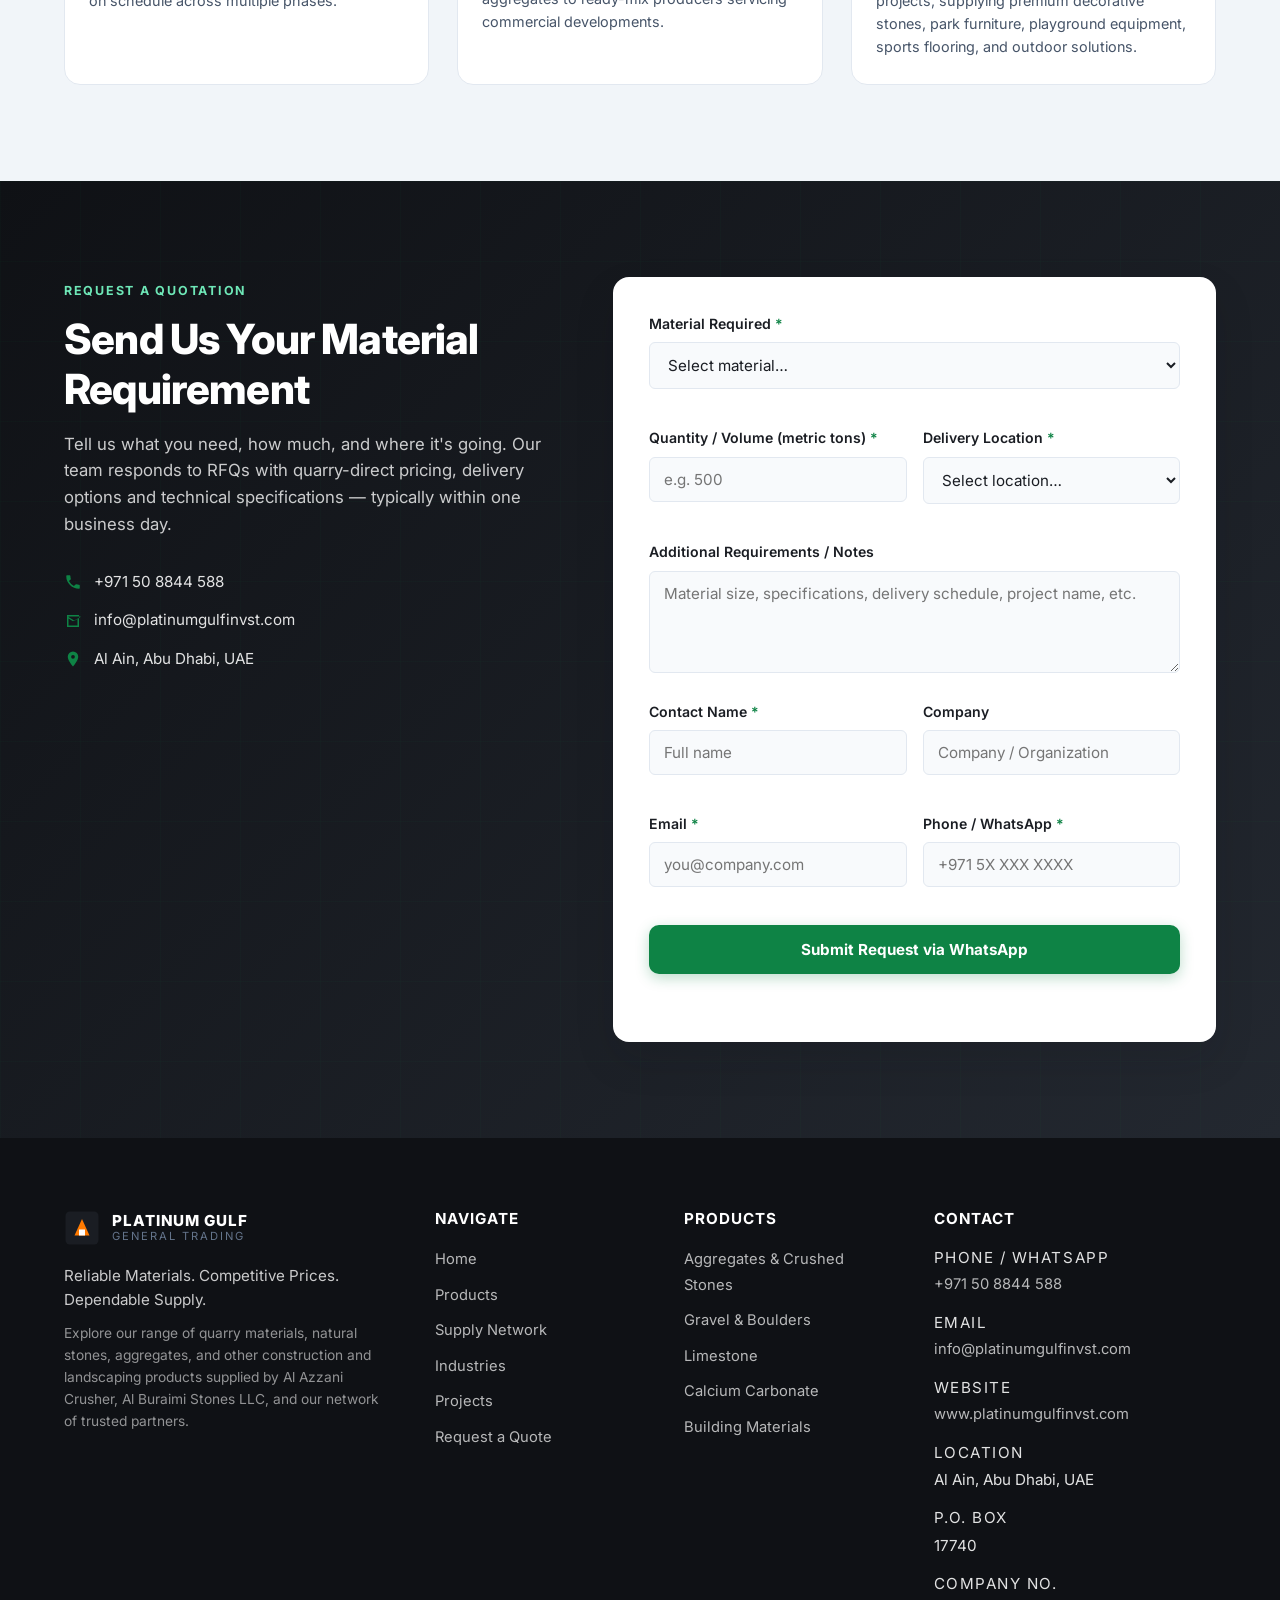
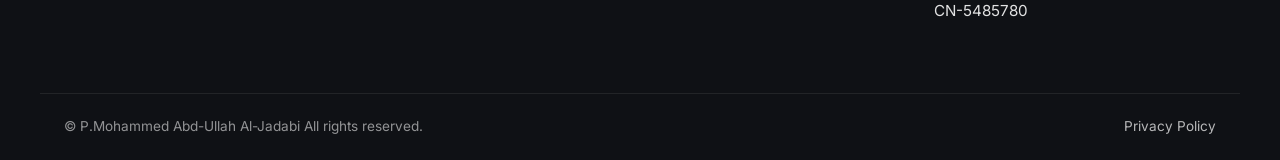
==== commit 513d849d: "Add files via upload" ====
--- a/index.html
+++ b/index.html
@@ -240,10 +240,10 @@
                 <li>Compliance: UAE municipal &amp; DOT specs</li>
               </ul>
               <!-- DATASHEET LINK — wire up real PDF in script.js → CONFIG.datasheets -->
-              <a href="#" class="product-datasheet" data-product="aggregates-crushed-stones">
-                <svg viewBox="0 0 24 24" width="16" height="16" aria-hidden="true"><path fill="currentColor" d="M5 3h10l4 4v14H5zM14 3v5h5"/></svg>
-                Product Catalogue
-              </a>
+              <a href="Product-Catalog-pdf-files/Aggregates & Crushed Stones.pdf" class="product-datasheet" data-product="building-materials" target="_blank" rel="noopener">
+  <svg viewBox="0 0 24 24" width="16" height="16" aria-hidden="true"><path fill="currentColor" d="M5 3h10l4 4v14H5zM14 3v5h5"/></svg>
+  Product Catalogue
+</a>
             </div>
           </article>
 
@@ -258,10 +258,10 @@
                 <li>Sizes: Pea gravel, 5mm–40mm, and oversized boulders.</li>
                 <li>Applications:Landscaping, lakes, drainage, gabions, retaining walls, erosion control, and marine works.</li>
               </ul>
-              <a href="#" class="product-datasheet" data-product="gravel-boulders">
-                <svg viewBox="0 0 24 24" width="16" height="16" aria-hidden="true"><path fill="currentColor" d="M5 3h10l4 4v14H5zM14 3v5h5"/></svg>
-                Product Catalogue
-              </a>
+              <a href="Product-Catalog-pdf-files/Gravel & Boulders.pdf" class="product-datasheet" data-product="building-materials" target="_blank" rel="noopener">
+  <svg viewBox="0 0 24 24" width="16" height="16" aria-hidden="true"><path fill="currentColor" d="M5 3h10l4 4v14H5zM14 3v5h5"/></svg>
+  Product Catalogue
+</a>
             </div>
           </article>
 
@@ -275,12 +275,12 @@
               <ul class="product-specs">
                 <li>Products: Marble, granite, slabs, tiles & custom sizes.</li>
                 <li>Applications: Flooring, wall cladding, countertops, staircases & decorative finishes</li>
-                <li>Services: Supply & installation</li>
+                <li>Services: Supply & installation.</li>
               </ul>
-              <a href="#" class="product-datasheet" data-product="limestone">
-                <svg viewBox="0 0 24 24" width="16" height="16" aria-hidden="true"><path fill="currentColor" d="M5 3h10l4 4v14H5zM14 3v5h5"/></svg>
-                Product Catalogue
-              </a>
+              <a href="Product-Catalog-pdf-files/Marble & Granite.pdf" class="product-datasheet" data-product="building-materials" target="_blank" rel="noopener">
+  <svg viewBox="0 0 24 24" width="16" height="16" aria-hidden="true"><path fill="currentColor" d="M5 3h10l4 4v14H5zM14 3v5h5"/></svg>
+  Product Catalogue
+</a>
             </div>
           </article>
 
@@ -294,12 +294,12 @@
               <ul class="product-specs">
                 <li>Products: Playground equipment, sports flooring & recreational accessories.</li>
                 <li>Applications: Indoor & outdoor play areas, courts, gyms, parks & community spaces.</li>
-                <li>Services: Supply & installation</li>
+                <li>Services: Supply & installation.</li>
               </ul>
-              <a href="#" class="product-datasheet" data-product="calcium-carbonate">
-                <svg viewBox="0 0 24 24" width="16" height="16" aria-hidden="true"><path fill="currentColor" d="M5 3h10l4 4v14H5zM14 3v5h5"/></svg>
-                Product Catalogue
-              </a>
+              <a href="Product-Catalog-pdf-files/Playground Equipment & Sports Flooring.pdf" class="product-datasheet" data-product="building-materials" target="_blank" rel="noopener">
+  <svg viewBox="0 0 24 24" width="16" height="16" aria-hidden="true"><path fill="currentColor" d="M5 3h10l4 4v14H5zM14 3v5h5"/></svg>
+  Product Catalogue
+</a>
             </div>
           </article>
 
@@ -315,7 +315,7 @@
                 <li>Applications: Parks, gardens, streetscapes, waterfronts & public spaces.</li>
                 <li>Services: Supply & installation.</li>
               </ul>
-              <a href="Product-Catalog-pdf-files/Outdoor and Urban Solutions Catalog.pdf" class="product-datasheet" data-product="building-materials" target="_blank" rel="noopener">
+              <a href="Product-Catalog-pdf-files/Park Furniture & Street Amenities.pdf" class="product-datasheet" data-product="building-materials" target="_blank" rel="noopener">
   <svg viewBox="0 0 24 24" width="16" height="16" aria-hidden="true"><path fill="currentColor" d="M5 3h10l4 4v14H5zM14 3v5h5"/></svg>
   Product Catalogue
 </a>
@@ -323,7 +323,7 @@
           </article>
 
 
-                <!-- PRODUCT 6: Building Materials (Outdoor & Urban Solutions Catalog) -->
+<!-- PRODUCT 6: Building Materials (Outdoor & Urban Solutions Catalog) -->
           <article class="product-card">
             <div class="product-thumb" data-variant="5" role="img" aria-label="General building materials"></div>
             <div class="product-body">
@@ -335,7 +335,7 @@
                 <li>Applications: Luxury landscapes, promenades, public spaces, hospitality, retail, and high-end developments.</li>
                 <li>Services: Custom design, fabrication, supply & installation.</li>
               </ul>
-              <a href="Product-Catalog-pdf-files/Outdoor and Urban Solutions Catalog.pdf" class="product-datasheet" data-product="building-materials" target="_blank" rel="noopener">
+              <a href="Product-Catalog-pdf-files/Bespoke Expansion Joint Designs.pdf" class="product-datasheet" data-product="building-materials" target="_blank" rel="noopener">
   <svg viewBox="0 0 24 24" width="16" height="16" aria-hidden="true"><path fill="currentColor" d="M5 3h10l4 4v14H5zM14 3v5h5"/></svg>
   Product Catalogue
 </a>
